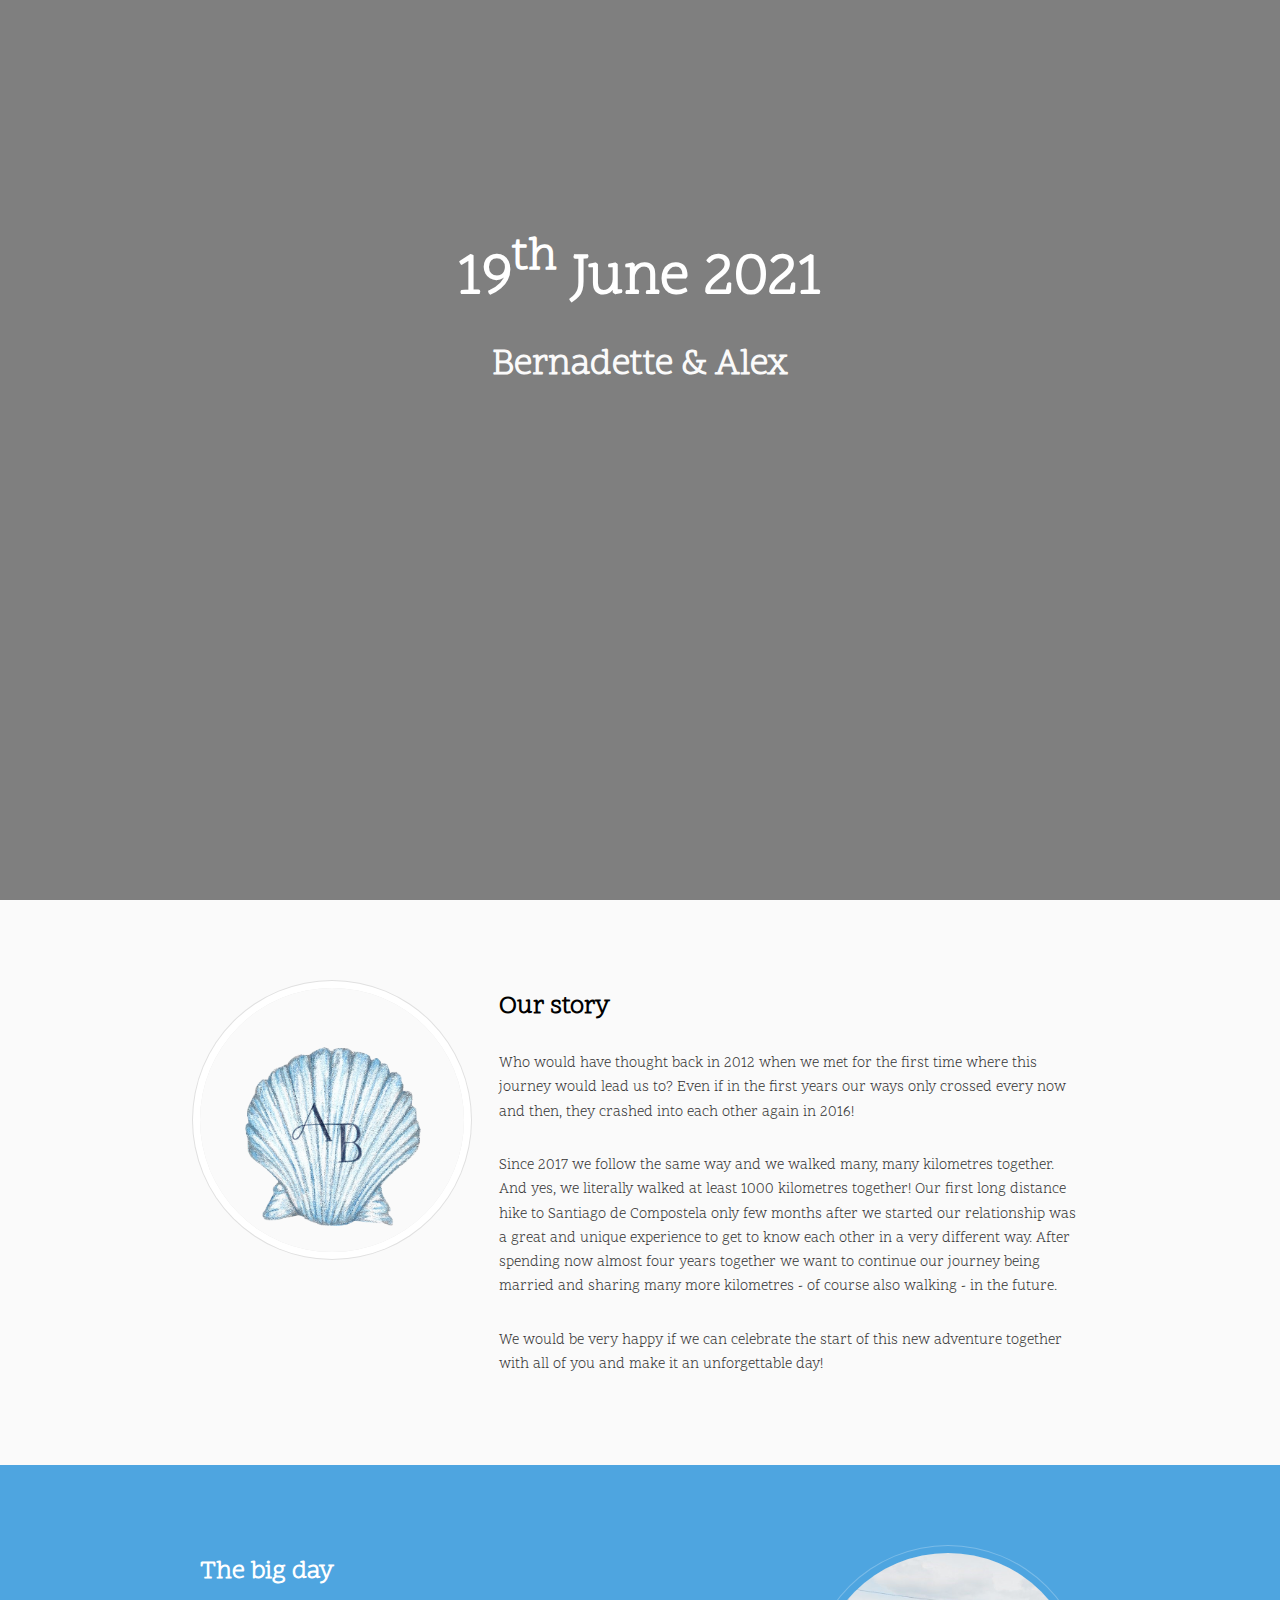
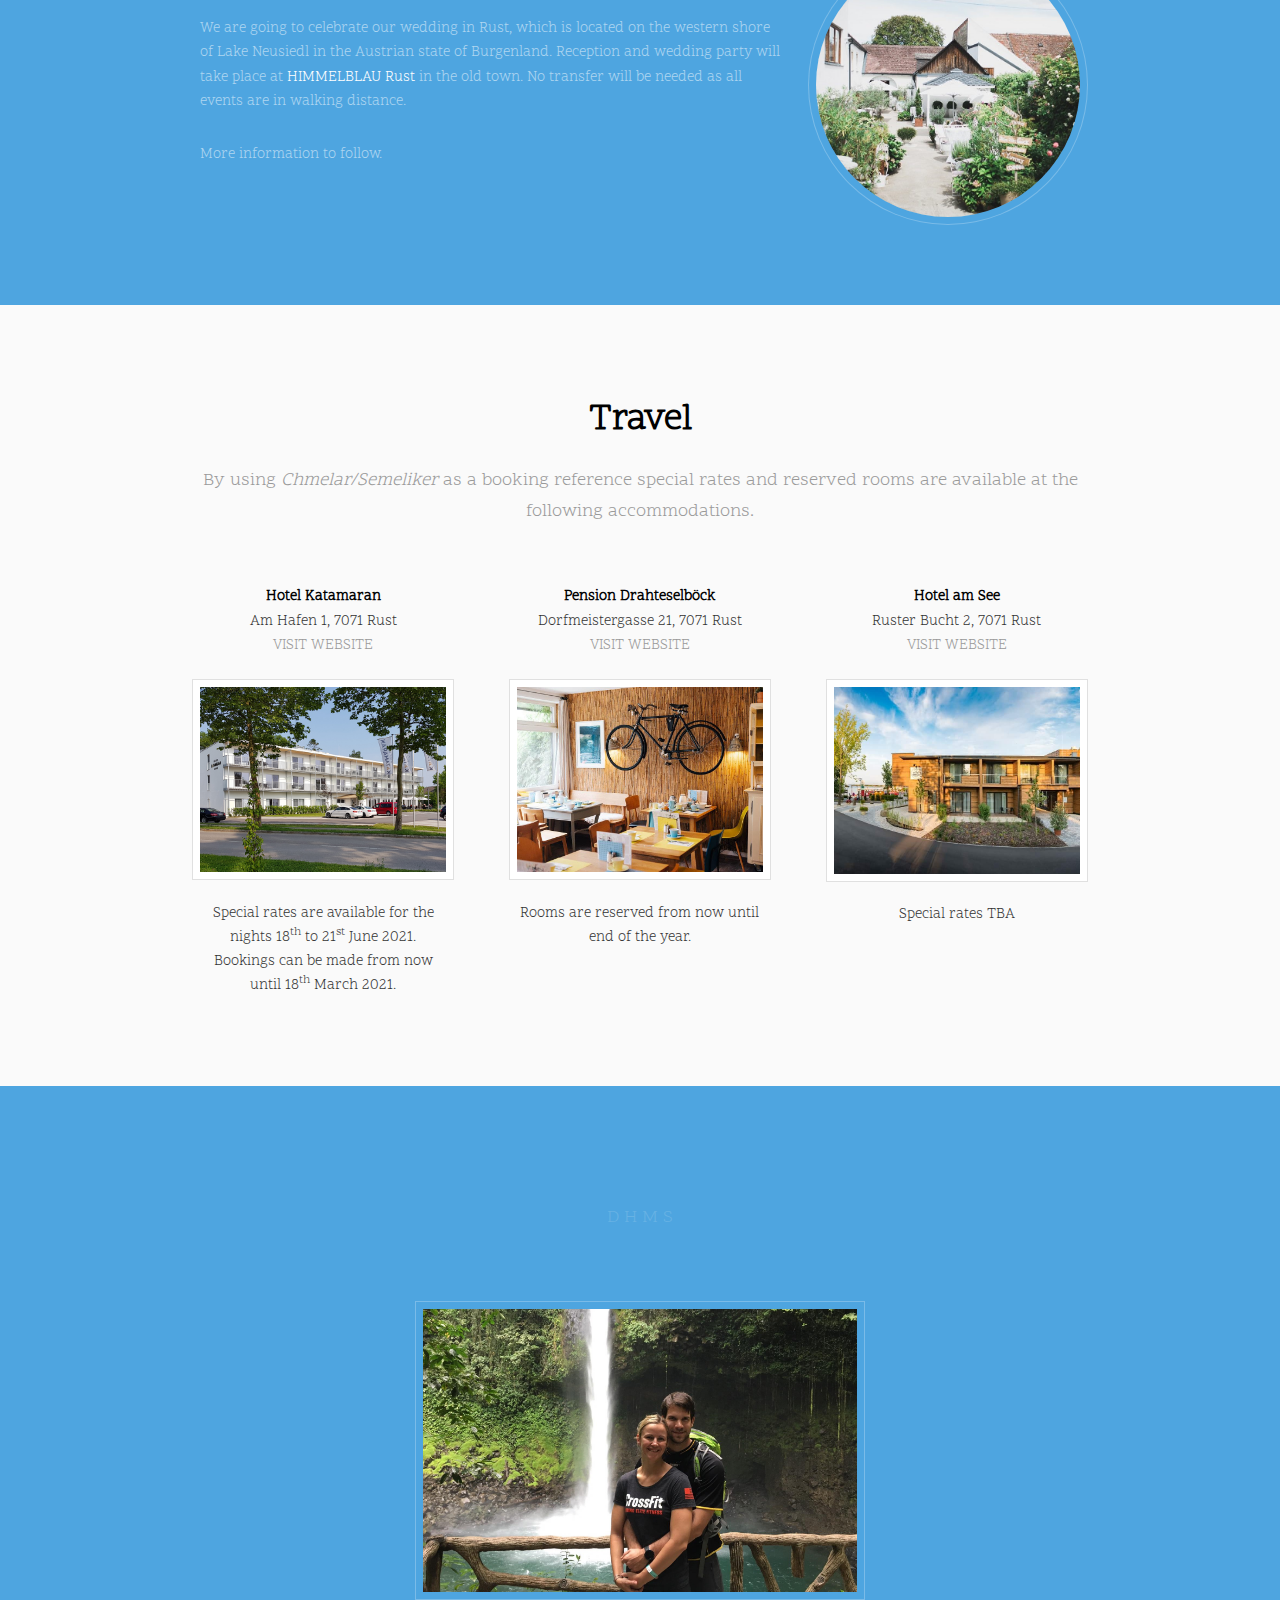
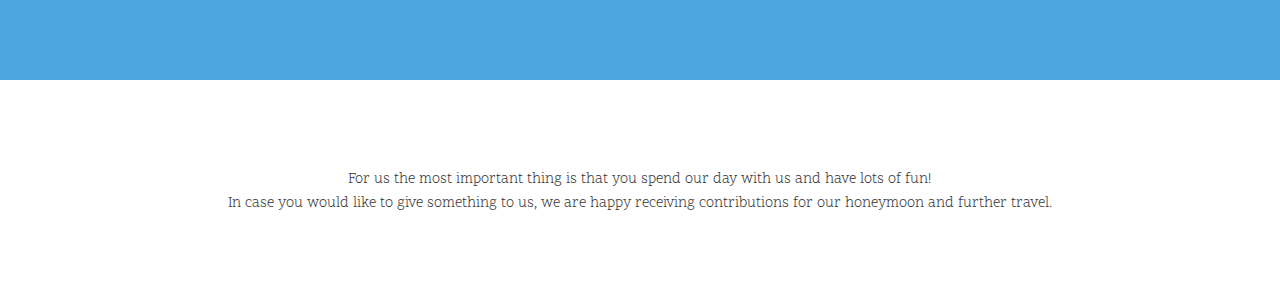
==== index.html @ 72edb91d "first commit" ====
<!DOCTYPE HTML>
<!--
	Urban by TEMPLATED
	templated.co @templatedco
	Released for free under the Creative Commons Attribution 3.0 license (templated.co/license)
-->
<html>

<head>
	<title>Bernadette & Alex</title>
	<meta charset="utf-8" />
	<meta name="viewport" content="width=device-width, initial-scale=1" />
	<link rel="stylesheet" href="assets/css/main.css" />
</head>

<body>
	<!-- Banner -->
	<section id="banner">
		<div class="inner">
			<header>
				<h1>19<sup>th</sup> June 2021</h1>
				<h2>Bernadette & Alex</h2>
			</header>
		</div>
	</section>

	<!-- Main -->
	<div id="main">

		<!-- Section -->
		<section class="wrapper style1">
			<div class="inner">
				<!-- 2 Columns -->
				<div class="flex flex-2">
					<div class="col col1">
						<div class="image round fit">
							<img src="images/logo.png" alt="" />
						</div>
					</div>
					<div class="col col2">
						<h3>Our story</h3>
						<p>Who would have thought back in 2012 when we met for the first time where this journey would lead us to? Even if in the first years
							our ways only crossed every now and then, they crashed into each other again in 2016!</p>
						<p>Since 2017 we follow the same way and we walked many, many kilometres together. And yes, we literally walked at least 1000 kilometres together!
							Our first long distance hike to Santiago de Compostela only few months after we started our relationship was a great and unique experience to
							get to know each other in a very different way.
							After spending now almost four years together we want to continue our journey being married and sharing many more kilometres - of course also 
							walking - in the future.
						</p>

						<p>We would be very happy if we can celebrate the start of this new adventure together with all of you and make it an unforgettable day!</p>

					</div>
				</div>
			</div>
		</section>

		<!-- Section -->
		<section class="wrapper style2">
			<div class="inner">
				<div class="flex flex-2">
					<div class="col col2">
						<h3>The big day</h3>
						<p>We are going to celebrate our wedding in Rust, which is located on the western shore of Lake Neusiedl in the Austrian state of Burgenland.
							Reception and wedding party will take place at <a style="color: white;" href="https://www.himmelblau-rust.at/">HIMMELBLAU Rust</a> in the old town.
							No transfer will be needed as all events are in walking distance.
						</p>
						<p>More information to follow.</p>

					</div>
					<div class="col col1 first">
						<div class="image round fit">
							<img src="images/himmelblau.jpg" alt="" />
						</div>
					</div>
				</div>
			</div>
		</section>

		<!-- Section -->
		<section class="wrapper style1">
			<div class="inner">
				<header class="align-center">
					<h2>Travel</h2>
					<p>By using <i>Chmelar/Semeliker</i> as a booking reference special rates and reserved rooms are
						available at the following accommodations.</p>
				</header>
				<div class="flex flex-3">
					<div class="col align-center">
						<p><b>Hotel Katamaran</b></br>
							Am Hafen 1, 7071 Rust</br>
							<a href="https://www.hotel-katamaran.at/" class="link" style="color: #999999;">VISIT WEBSITE</a>
						</p>
						<div class="image fit">
							<a href="https://www.hotel-katamaran.at/" class="link"><img src="images/hotel-katamaran.jpg"
									alt="" /></a>
						</div>
						<p>Special rates are available for the nights 18<sup>th</sup> to 21<sup>st</sup> June 2021.
							Bookings can be made from now until 18<sup>th</sup> March 2021.</p>
					</div>
					<div class="col align-center">
						<p><b>Pension Drahteselböck</b></br>
							Dorfmeistergasse 21, 7071 Rust</br>
							<a href="https://www.drahteselboeck.com/" class="link" style="color: #999999;">VISIT WEBSITE</a>
						</p>
						<div class="image  fit">
							<a href="https://www.drahteselboeck.com/" class="link"><img src="images/drahteselboeck.jpg"
									alt="" /></a>
						</div>
						<p>Rooms are reserved from now until end of the year.</p>
					</div>
					<div class="col align-center">
						<p><b>Hotel am See</b></br>
							Ruster Bucht 2, 7071 Rust</br>
							<a href="https://hotelamsee-rust.at/" class="link" style="color: #999999;">VISIT WEBSITE</a>
						</p>
						<div class="image  fit">
							<a href="https://hotelamsee-rust.at/" class="link"><img src="images/hotel-am-see-rust.jpg"
									alt="" /></a>
						</div>
						<p>Special rates TBA</p>

					</div>
				</div>
			</div>
		</section>

	<!-- <section class="wrapper style1">
		<div class="inner align-center">
			<p>For us the most important thing is that you spend our day with us and have lots of fun!</p>
			<p>In case you would like to give something to us, we are happy receiving contributions for our honeymoon
				and further travel.</p>
		</div>
	</section> -->

		<!-- Section -->
		<section class="wrapper style2">
			<div class="inner">
				<header class="align-center">
					<div class="countdown">
						<p class="timer">
							<span id="days" style="font-size: 2.5em; color: #ffffff;"></span>D
							<span id="hours" style="font-size: 2.5em; color: #ffffff;"></span>H
							<span id="minutes" style="font-size: 2.5em; color: #ffffff;"></span>M
							<span id="seconds" style="font-size: 2.5em; color: #ffffff;"></span>S
						</p>
					</div>
				</header>
				<div class="box alt">
					<div class="row 50% uniform">
						<div class="3u"></div>
						<div class="6u"><span class="image fit"><img src="images/CRC.jpg" alt="" /></span></div>
						<!-- <span class="image fit"><img src="images/banner.jpg" alt="" /></span> -->
					</div>
				</div>
			</div>
		</section>
	</div>

	<!-- <section class="wrapper style1"> -->
	<footer id="footer">
		<div class="inner align-center">
			<p>For us the most important thing is that you spend our day with us and have lots of fun!</br>
				In case you would like to give something to us, we are happy receiving contributions for our honeymoon
				and further travel.</p>
		</div>
	</footer>
	<!-- </section> -->

	<!-- Scripts -->
	<script src="assets/js/jquery.min.js"></script>
	<script src="assets/js/jquery.scrolly.min.js"></script>
	<script src="assets/js/jquery.scrollex.min.js"></script>
	<script src="assets/js/skel.min.js"></script>
	<script src="assets/js/util.js"></script>
	<script src="assets/js/main.js"></script>
	<script src="assets/js/countdown.js"></script>

</body>

</html>
---- assets/css/main.css ----
@charset "UTF-8";
@import url(font-awesome.min.css);
@import url("https://fonts.googleapis.com/css?family=Scope+One|Trocchi");

/*
	Urban by TEMPLATED
	templated.co @templatedco
	Released for free under the Creative Commons Attribution 3.0 license (templated.co/license)
*/

/* Reset */

	html, body, div, span, applet, object, iframe, h1, h2, h3, h4, h5, h6, p, blockquote, pre, a, abbr, acronym, address, big, cite, code, del, dfn, em, img, ins, kbd, q, s, samp, small, strike, strong, sub, sup, tt, var, b, u, i, center, dl, dt, dd, ol, ul, li, fieldset, form, label, legend, table, caption, tbody, tfoot, thead, tr, th, td, article, aside, canvas, details, embed, figure, figcaption, footer, header, hgroup, menu, nav, output, ruby, section, summary, time, mark, audio, video {
		margin: 0;
		padding: 0;
		border: 0;
		font-size: 100%;
		font: inherit;
		vertical-align: baseline;
	}

	article, aside, details, figcaption, figure, footer, header, hgroup, menu, nav, section {
		display: block;
	}

	body {
		line-height: 1;
	}

	ol, ul {
		list-style: none;
	}

	blockquote, q {
		quotes: none;
	}

	blockquote:before, blockquote:after, q:before, q:after {
		content: '';
		content: none;
	}

	table {
		border-collapse: collapse;
		border-spacing: 0;
	}

	body {
		-webkit-text-size-adjust: none;
	}

/* Box Model */

	*, *:before, *:after {
		-moz-box-sizing: border-box;
		-webkit-box-sizing: border-box;
		box-sizing: border-box;
	}

/* Containers */

	.container {
		margin-left: auto;
		margin-right: auto;
	}

	.container.\31 25\25 {
		width: 100%;
		max-width: 100em;
		min-width: 80em;
	}

	.container.\37 5\25 {
		width: 60em;
	}

	.container.\35 0\25 {
		width: 40em;
	}

	.container.\32 5\25 {
		width: 20em;
	}

	.container {
		width: 80em;
	}

	@media screen and (max-width: 1680px) {

		.container.\31 25\25 {
			width: 100%;
			max-width: 100em;
			min-width: 80em;
		}

		.container.\37 5\25 {
			width: 60em;
		}

		.container.\35 0\25 {
			width: 40em;
		}

		.container.\32 5\25 {
			width: 20em;
		}

		.container {
			width: 80em;
		}

	}

	@media screen and (max-width: 1280px) {

		.container.\31 25\25 {
			width: 100%;
			max-width: 81.25em;
			min-width: 65em;
		}

		.container.\37 5\25 {
			width: 48.75em;
		}

		.container.\35 0\25 {
			width: 32.5em;
		}

		.container.\32 5\25 {
			width: 16.25em;
		}

		.container {
			width: 65em;
		}

	}

	@media screen and (max-width: 980px) {

		.container.\31 25\25 {
			width: 100%;
			max-width: 112.5%;
			min-width: 90%;
		}

		.container.\37 5\25 {
			width: 67.5%;
		}

		.container.\35 0\25 {
			width: 45%;
		}

		.container.\32 5\25 {
			width: 22.5%;
		}

		.container {
			width: 90%;
		}

	}

	@media screen and (max-width: 736px) {

		.container.\31 25\25 {
			width: 100%;
			max-width: 112.5%;
			min-width: 90%;
		}

		.container.\37 5\25 {
			width: 67.5%;
		}

		.container.\35 0\25 {
			width: 45%;
		}

		.container.\32 5\25 {
			width: 22.5%;
		}

		.container {
			width: 90% !important;
		}

	}

	@media screen and (max-width: 480px) {

		.container.\31 25\25 {
			width: 100%;
			max-width: 112.5%;
			min-width: 90%;
		}

		.container.\37 5\25 {
			width: 67.5%;
		}

		.container.\35 0\25 {
			width: 45%;
		}

		.container.\32 5\25 {
			width: 22.5%;
		}

		.container {
			width: 90% !important;
		}

	}

/* Grid */

	.row {
		border-bottom: solid 1px transparent;
		-moz-box-sizing: border-box;
		-webkit-box-sizing: border-box;
		box-sizing: border-box;
	}

	.row > * {
		float: left;
		-moz-box-sizing: border-box;
		-webkit-box-sizing: border-box;
		box-sizing: border-box;
	}

	.row:after, .row:before {
		content: '';
		display: block;
		clear: both;
		height: 0;
	}

	.row.uniform > * > :first-child {
		margin-top: 0;
	}

	.row.uniform > * > :last-child {
		margin-bottom: 0;
	}

	.row.\30 \25 > * {
		padding: 0 0 0 0em;
	}

	.row.\30 \25 {
		margin: 0 0 -1px 0em;
	}

	.row.uniform.\30 \25 > * {
		padding: 0em 0 0 0em;
	}

	.row.uniform.\30 \25 {
		margin: 0em 0 -1px 0em;
	}

	.row > * {
		padding: 0 0 0 2em;
	}

	.row {
		margin: 0 0 -1px -2em;
	}

	.row.uniform > * {
		padding: 2em 0 0 2em;
	}

	.row.uniform {
		margin: -2em 0 -1px -2em;
	}

	.row.\32 00\25 > * {
		padding: 0 0 0 4em;
	}

	.row.\32 00\25 {
		margin: 0 0 -1px -4em;
	}

	.row.uniform.\32 00\25 > * {
		padding: 4em 0 0 4em;
	}

	.row.uniform.\32 00\25 {
		margin: -4em 0 -1px -4em;
	}

	.row.\31 50\25 > * {
		padding: 0 0 0 3em;
	}

	.row.\31 50\25 {
		margin: 0 0 -1px -3em;
	}

	.row.uniform.\31 50\25 > * {
		padding: 3em 0 0 3em;
	}

	.row.uniform.\31 50\25 {
		margin: -3em 0 -1px -3em;
	}

	.row.\35 0\25 > * {
		padding: 0 0 0 1em;
	}

	.row.\35 0\25 {
		margin: 0 0 -1px -1em;
	}

	.row.uniform.\35 0\25 > * {
		padding: 1em 0 0 1em;
	}

	.row.uniform.\35 0\25 {
		margin: -1em 0 -1px -1em;
	}

	.row.\32 5\25 > * {
		padding: 0 0 0 0.5em;
	}

	.row.\32 5\25 {
		margin: 0 0 -1px -0.5em;
	}

	.row.uniform.\32 5\25 > * {
		padding: 0.5em 0 0 0.5em;
	}

	.row.uniform.\32 5\25 {
		margin: -0.5em 0 -1px -0.5em;
	}

	.\31 2u, .\31 2u\24 {
		width: 100%;
		clear: none;
		margin-left: 0;
	}

	.\31 1u, .\31 1u\24 {
		width: 91.6666666667%;
		clear: none;
		margin-left: 0;
	}

	.\31 0u, .\31 0u\24 {
		width: 83.3333333333%;
		clear: none;
		margin-left: 0;
	}

	.\39 u, .\39 u\24 {
		width: 75%;
		clear: none;
		margin-left: 0;
	}

	.\38 u, .\38 u\24 {
		width: 66.6666666667%;
		clear: none;
		margin-left: 0;
	}

	.\37 u, .\37 u\24 {
		width: 58.3333333333%;
		clear: none;
		margin-left: 0;
	}

	.\36 u, .\36 u\24 {
		width: 50%;
		clear: none;
		margin-left: 0;
	}

	.\35 u, .\35 u\24 {
		width: 41.6666666667%;
		clear: none;
		margin-left: 0;
	}

	.\34 u, .\34 u\24 {
		width: 33.3333333333%;
		clear: none;
		margin-left: 0;
	}

	.\33 u, .\33 u\24 {
		width: 25%;
		clear: none;
		margin-left: 0;
	}

	.\32 u, .\32 u\24 {
		width: 16.6666666667%;
		clear: none;
		margin-left: 0;
	}

	.\31 u, .\31 u\24 {
		width: 8.3333333333%;
		clear: none;
		margin-left: 0;
	}

	.\31 2u\24 + *,
	.\31 1u\24 + *,
	.\31 0u\24 + *,
	.\39 u\24 + *,
	.\38 u\24 + *,
	.\37 u\24 + *,
	.\36 u\24 + *,
	.\35 u\24 + *,
	.\34 u\24 + *,
	.\33 u\24 + *,
	.\32 u\24 + *,
	.\31 u\24 + * {
		clear: left;
	}

	.\-11u {
		margin-left: 91.66667%;
	}

	.\-10u {
		margin-left: 83.33333%;
	}

	.\-9u {
		margin-left: 75%;
	}

	.\-8u {
		margin-left: 66.66667%;
	}

	.\-7u {
		margin-left: 58.33333%;
	}

	.\-6u {
		margin-left: 50%;
	}

	.\-5u {
		margin-left: 41.66667%;
	}

	.\-4u {
		margin-left: 33.33333%;
	}

	.\-3u {
		margin-left: 25%;
	}

	.\-2u {
		margin-left: 16.66667%;
	}

	.\-1u {
		margin-left: 8.33333%;
	}

	@media screen and (max-width: 1680px) {

		.row > * {
			padding: 0 0 0 2em;
		}

		.row {
			margin: 0 0 -1px -2em;
		}

		.row.uniform > * {
			padding: 2em 0 0 2em;
		}

		.row.uniform {
			margin: -2em 0 -1px -2em;
		}

		.row.\32 00\25 > * {
			padding: 0 0 0 4em;
		}

		.row.\32 00\25 {
			margin: 0 0 -1px -4em;
		}

		.row.uniform.\32 00\25 > * {
			padding: 4em 0 0 4em;
		}

		.row.uniform.\32 00\25 {
			margin: -4em 0 -1px -4em;
		}

		.row.\31 50\25 > * {
			padding: 0 0 0 3em;
		}

		.row.\31 50\25 {
			margin: 0 0 -1px -3em;
		}

		.row.uniform.\31 50\25 > * {
			padding: 3em 0 0 3em;
		}

		.row.uniform.\31 50\25 {
			margin: -3em 0 -1px -3em;
		}

		.row.\35 0\25 > * {
			padding: 0 0 0 1em;
		}

		.row.\35 0\25 {
			margin: 0 0 -1px -1em;
		}

		.row.uniform.\35 0\25 > * {
			padding: 1em 0 0 1em;
		}

		.row.uniform.\35 0\25 {
			margin: -1em 0 -1px -1em;
		}

		.row.\32 5\25 > * {
			padding: 0 0 0 0.5em;
		}

		.row.\32 5\25 {
			margin: 0 0 -1px -0.5em;
		}

		.row.uniform.\32 5\25 > * {
			padding: 0.5em 0 0 0.5em;
		}

		.row.uniform.\32 5\25 {
			margin: -0.5em 0 -1px -0.5em;
		}

		.\31 2u\28xlarge\29, .\31 2u\24\28xlarge\29 {
			width: 100%;
			clear: none;
			margin-left: 0;
		}

		.\31 1u\28xlarge\29, .\31 1u\24\28xlarge\29 {
			width: 91.6666666667%;
			clear: none;
			margin-left: 0;
		}

		.\31 0u\28xlarge\29, .\31 0u\24\28xlarge\29 {
			width: 83.3333333333%;
			clear: none;
			margin-left: 0;
		}

		.\39 u\28xlarge\29, .\39 u\24\28xlarge\29 {
			width: 75%;
			clear: none;
			margin-left: 0;
		}

		.\38 u\28xlarge\29, .\38 u\24\28xlarge\29 {
			width: 66.6666666667%;
			clear: none;
			margin-left: 0;
		}

		.\37 u\28xlarge\29, .\37 u\24\28xlarge\29 {
			width: 58.3333333333%;
			clear: none;
			margin-left: 0;
		}

		.\36 u\28xlarge\29, .\36 u\24\28xlarge\29 {
			width: 50%;
			clear: none;
			margin-left: 0;
		}

		.\35 u\28xlarge\29, .\35 u\24\28xlarge\29 {
			width: 41.6666666667%;
			clear: none;
			margin-left: 0;
		}

		.\34 u\28xlarge\29, .\34 u\24\28xlarge\29 {
			width: 33.3333333333%;
			clear: none;
			margin-left: 0;
		}

		.\33 u\28xlarge\29, .\33 u\24\28xlarge\29 {
			width: 25%;
			clear: none;
			margin-left: 0;
		}

		.\32 u\28xlarge\29, .\32 u\24\28xlarge\29 {
			width: 16.6666666667%;
			clear: none;
			margin-left: 0;
		}

		.\31 u\28xlarge\29, .\31 u\24\28xlarge\29 {
			width: 8.3333333333%;
			clear: none;
			margin-left: 0;
		}

		.\31 2u\24\28xlarge\29 + *,
		.\31 1u\24\28xlarge\29 + *,
		.\31 0u\24\28xlarge\29 + *,
		.\39 u\24\28xlarge\29 + *,
		.\38 u\24\28xlarge\29 + *,
		.\37 u\24\28xlarge\29 + *,
		.\36 u\24\28xlarge\29 + *,
		.\35 u\24\28xlarge\29 + *,
		.\34 u\24\28xlarge\29 + *,
		.\33 u\24\28xlarge\29 + *,
		.\32 u\24\28xlarge\29 + *,
		.\31 u\24\28xlarge\29 + * {
			clear: left;
		}

		.\-11u\28xlarge\29 {
			margin-left: 91.66667%;
		}

		.\-10u\28xlarge\29 {
			margin-left: 83.33333%;
		}

		.\-9u\28xlarge\29 {
			margin-left: 75%;
		}

		.\-8u\28xlarge\29 {
			margin-left: 66.66667%;
		}

		.\-7u\28xlarge\29 {
			margin-left: 58.33333%;
		}

		.\-6u\28xlarge\29 {
			margin-left: 50%;
		}

		.\-5u\28xlarge\29 {
			margin-left: 41.66667%;
		}

		.\-4u\28xlarge\29 {
			margin-left: 33.33333%;
		}

		.\-3u\28xlarge\29 {
			margin-left: 25%;
		}

		.\-2u\28xlarge\29 {
			margin-left: 16.66667%;
		}

		.\-1u\28xlarge\29 {
			margin-left: 8.33333%;
		}

	}

	@media screen and (max-width: 1280px) {

		.row > * {
			padding: 0 0 0 1.5em;
		}

		.row {
			margin: 0 0 -1px -1.5em;
		}

		.row.uniform > * {
			padding: 1.5em 0 0 1.5em;
		}

		.row.uniform {
			margin: -1.5em 0 -1px -1.5em;
		}

		.row.\32 00\25 > * {
			padding: 0 0 0 3em;
		}

		.row.\32 00\25 {
			margin: 0 0 -1px -3em;
		}

		.row.uniform.\32 00\25 > * {
			padding: 3em 0 0 3em;
		}

		.row.uniform.\32 00\25 {
			margin: -3em 0 -1px -3em;
		}

		.row.\31 50\25 > * {
			padding: 0 0 0 2.25em;
		}

		.row.\31 50\25 {
			margin: 0 0 -1px -2.25em;
		}

		.row.uniform.\31 50\25 > * {
			padding: 2.25em 0 0 2.25em;
		}

		.row.uniform.\31 50\25 {
			margin: -2.25em 0 -1px -2.25em;
		}

		.row.\35 0\25 > * {
			padding: 0 0 0 0.75em;
		}

		.row.\35 0\25 {
			margin: 0 0 -1px -0.75em;
		}

		.row.uniform.\35 0\25 > * {
			padding: 0.75em 0 0 0.75em;
		}

		.row.uniform.\35 0\25 {
			margin: -0.75em 0 -1px -0.75em;
		}

		.row.\32 5\25 > * {
			padding: 0 0 0 0.375em;
		}

		.row.\32 5\25 {
			margin: 0 0 -1px -0.375em;
		}

		.row.uniform.\32 5\25 > * {
			padding: 0.375em 0 0 0.375em;
		}

		.row.uniform.\32 5\25 {
			margin: -0.375em 0 -1px -0.375em;
		}

		.\31 2u\28large\29, .\31 2u\24\28large\29 {
			width: 100%;
			clear: none;
			margin-left: 0;
		}

		.\31 1u\28large\29, .\31 1u\24\28large\29 {
			width: 91.6666666667%;
			clear: none;
			margin-left: 0;
		}

		.\31 0u\28large\29, .\31 0u\24\28large\29 {
			width: 83.3333333333%;
			clear: none;
			margin-left: 0;
		}

		.\39 u\28large\29, .\39 u\24\28large\29 {
			width: 75%;
			clear: none;
			margin-left: 0;
		}

		.\38 u\28large\29, .\38 u\24\28large\29 {
			width: 66.6666666667%;
			clear: none;
			margin-left: 0;
		}

		.\37 u\28large\29, .\37 u\24\28large\29 {
			width: 58.3333333333%;
			clear: none;
			margin-left: 0;
		}

		.\36 u\28large\29, .\36 u\24\28large\29 {
			width: 50%;
			clear: none;
			margin-left: 0;
		}

		.\35 u\28large\29, .\35 u\24\28large\29 {
			width: 41.6666666667%;
			clear: none;
			margin-left: 0;
		}

		.\34 u\28large\29, .\34 u\24\28large\29 {
			width: 33.3333333333%;
			clear: none;
			margin-left: 0;
		}

		.\33 u\28large\29, .\33 u\24\28large\29 {
			width: 25%;
			clear: none;
			margin-left: 0;
		}

		.\32 u\28large\29, .\32 u\24\28large\29 {
			width: 16.6666666667%;
			clear: none;
			margin-left: 0;
		}

		.\31 u\28large\29, .\31 u\24\28large\29 {
			width: 8.3333333333%;
			clear: none;
			margin-left: 0;
		}

		.\31 2u\24\28large\29 + *,
		.\31 1u\24\28large\29 + *,
		.\31 0u\24\28large\29 + *,
		.\39 u\24\28large\29 + *,
		.\38 u\24\28large\29 + *,
		.\37 u\24\28large\29 + *,
		.\36 u\24\28large\29 + *,
		.\35 u\24\28large\29 + *,
		.\34 u\24\28large\29 + *,
		.\33 u\24\28large\29 + *,
		.\32 u\24\28large\29 + *,
		.\31 u\24\28large\29 + * {
			clear: left;
		}

		.\-11u\28large\29 {
			margin-left: 91.66667%;
		}

		.\-10u\28large\29 {
			margin-left: 83.33333%;
		}

		.\-9u\28large\29 {
			margin-left: 75%;
		}

		.\-8u\28large\29 {
			margin-left: 66.66667%;
		}

		.\-7u\28large\29 {
			margin-left: 58.33333%;
		}

		.\-6u\28large\29 {
			margin-left: 50%;
		}

		.\-5u\28large\29 {
			margin-left: 41.66667%;
		}

		.\-4u\28large\29 {
			margin-left: 33.33333%;
		}

		.\-3u\28large\29 {
			margin-left: 25%;
		}

		.\-2u\28large\29 {
			margin-left: 16.66667%;
		}

		.\-1u\28large\29 {
			margin-left: 8.33333%;
		}

	}

	@media screen and (max-width: 980px) {

		.row > * {
			padding: 0 0 0 1.5em;
		}

		.row {
			margin: 0 0 -1px -1.5em;
		}

		.row.uniform > * {
			padding: 1.5em 0 0 1.5em;
		}

		.row.uniform {
			margin: -1.5em 0 -1px -1.5em;
		}

		.row.\32 00\25 > * {
			padding: 0 0 0 3em;
		}

		.row.\32 00\25 {
			margin: 0 0 -1px -3em;
		}

		.row.uniform.\32 00\25 > * {
			padding: 3em 0 0 3em;
		}

		.row.uniform.\32 00\25 {
			margin: -3em 0 -1px -3em;
		}

		.row.\31 50\25 > * {
			padding: 0 0 0 2.25em;
		}

		.row.\31 50\25 {
			margin: 0 0 -1px -2.25em;
		}

		.row.uniform.\31 50\25 > * {
			padding: 2.25em 0 0 2.25em;
		}

		.row.uniform.\31 50\25 {
			margin: -2.25em 0 -1px -2.25em;
		}

		.row.\35 0\25 > * {
			padding: 0 0 0 0.75em;
		}

		.row.\35 0\25 {
			margin: 0 0 -1px -0.75em;
		}

		.row.uniform.\35 0\25 > * {
			padding: 0.75em 0 0 0.75em;
		}

		.row.uniform.\35 0\25 {
			margin: -0.75em 0 -1px -0.75em;
		}

		.row.\32 5\25 > * {
			padding: 0 0 0 0.375em;
		}

		.row.\32 5\25 {
			margin: 0 0 -1px -0.375em;
		}

		.row.uniform.\32 5\25 > * {
			padding: 0.375em 0 0 0.375em;
		}

		.row.uniform.\32 5\25 {
			margin: -0.375em 0 -1px -0.375em;
		}

		.\31 2u\28medium\29, .\31 2u\24\28medium\29 {
			width: 100%;
			clear: none;
			margin-left: 0;
		}

		.\31 1u\28medium\29, .\31 1u\24\28medium\29 {
			width: 91.6666666667%;
			clear: none;
			margin-left: 0;
		}

		.\31 0u\28medium\29, .\31 0u\24\28medium\29 {
			width: 83.3333333333%;
			clear: none;
			margin-left: 0;
		}

		.\39 u\28medium\29, .\39 u\24\28medium\29 {
			width: 75%;
			clear: none;
			margin-left: 0;
		}

		.\38 u\28medium\29, .\38 u\24\28medium\29 {
			width: 66.6666666667%;
			clear: none;
			margin-left: 0;
		}

		.\37 u\28medium\29, .\37 u\24\28medium\29 {
			width: 58.3333333333%;
			clear: none;
			margin-left: 0;
		}

		.\36 u\28medium\29, .\36 u\24\28medium\29 {
			width: 50%;
			clear: none;
			margin-left: 0;
		}

		.\35 u\28medium\29, .\35 u\24\28medium\29 {
			width: 41.6666666667%;
			clear: none;
			margin-left: 0;
		}

		.\34 u\28medium\29, .\34 u\24\28medium\29 {
			width: 33.3333333333%;
			clear: none;
			margin-left: 0;
		}

		.\33 u\28medium\29, .\33 u\24\28medium\29 {
			width: 25%;
			clear: none;
			margin-left: 0;
		}

		.\32 u\28medium\29, .\32 u\24\28medium\29 {
			width: 16.6666666667%;
			clear: none;
			margin-left: 0;
		}

		.\31 u\28medium\29, .\31 u\24\28medium\29 {
			width: 8.3333333333%;
			clear: none;
			margin-left: 0;
		}

		.\31 2u\24\28medium\29 + *,
		.\31 1u\24\28medium\29 + *,
		.\31 0u\24\28medium\29 + *,
		.\39 u\24\28medium\29 + *,
		.\38 u\24\28medium\29 + *,
		.\37 u\24\28medium\29 + *,
		.\36 u\24\28medium\29 + *,
		.\35 u\24\28medium\29 + *,
		.\34 u\24\28medium\29 + *,
		.\33 u\24\28medium\29 + *,
		.\32 u\24\28medium\29 + *,
		.\31 u\24\28medium\29 + * {
			clear: left;
		}

		.\-11u\28medium\29 {
			margin-left: 91.66667%;
		}

		.\-10u\28medium\29 {
			margin-left: 83.33333%;
		}

		.\-9u\28medium\29 {
			margin-left: 75%;
		}

		.\-8u\28medium\29 {
			margin-left: 66.66667%;
		}

		.\-7u\28medium\29 {
			margin-left: 58.33333%;
		}

		.\-6u\28medium\29 {
			margin-left: 50%;
		}

		.\-5u\28medium\29 {
			margin-left: 41.66667%;
		}

		.\-4u\28medium\29 {
			margin-left: 33.33333%;
		}

		.\-3u\28medium\29 {
			margin-left: 25%;
		}

		.\-2u\28medium\29 {
			margin-left: 16.66667%;
		}

		.\-1u\28medium\29 {
			margin-left: 8.33333%;
		}

	}

	@media screen and (max-width: 736px) {

		.row > * {
			padding: 0 0 0 1.25em;
		}

		.row {
			margin: 0 0 -1px -1.25em;
		}

		.row.uniform > * {
			padding: 1.25em 0 0 1.25em;
		}

		.row.uniform {
			margin: -1.25em 0 -1px -1.25em;
		}

		.row.\32 00\25 > * {
			padding: 0 0 0 2.5em;
		}

		.row.\32 00\25 {
			margin: 0 0 -1px -2.5em;
		}

		.row.uniform.\32 00\25 > * {
			padding: 2.5em 0 0 2.5em;
		}

		.row.uniform.\32 00\25 {
			margin: -2.5em 0 -1px -2.5em;
		}

		.row.\31 50\25 > * {
			padding: 0 0 0 1.875em;
		}

		.row.\31 50\25 {
			margin: 0 0 -1px -1.875em;
		}

		.row.uniform.\31 50\25 > * {
			padding: 1.875em 0 0 1.875em;
		}

		.row.uniform.\31 50\25 {
			margin: -1.875em 0 -1px -1.875em;
		}

		.row.\35 0\25 > * {
			padding: 0 0 0 0.625em;
		}

		.row.\35 0\25 {
			margin: 0 0 -1px -0.625em;
		}

		.row.uniform.\35 0\25 > * {
			padding: 0.625em 0 0 0.625em;
		}

		.row.uniform.\35 0\25 {
			margin: -0.625em 0 -1px -0.625em;
		}

		.row.\32 5\25 > * {
			padding: 0 0 0 0.3125em;
		}

		.row.\32 5\25 {
			margin: 0 0 -1px -0.3125em;
		}

		.row.uniform.\32 5\25 > * {
			padding: 0.3125em 0 0 0.3125em;
		}

		.row.uniform.\32 5\25 {
			margin: -0.3125em 0 -1px -0.3125em;
		}

		.\31 2u\28small\29, .\31 2u\24\28small\29 {
			width: 100%;
			clear: none;
			margin-left: 0;
		}

		.\31 1u\28small\29, .\31 1u\24\28small\29 {
			width: 91.6666666667%;
			clear: none;
			margin-left: 0;
		}

		.\31 0u\28small\29, .\31 0u\24\28small\29 {
			width: 83.3333333333%;
			clear: none;
			margin-left: 0;
		}

		.\39 u\28small\29, .\39 u\24\28small\29 {
			width: 75%;
			clear: none;
			margin-left: 0;
		}

		.\38 u\28small\29, .\38 u\24\28small\29 {
			width: 66.6666666667%;
			clear: none;
			margin-left: 0;
		}

		.\37 u\28small\29, .\37 u\24\28small\29 {
			width: 58.3333333333%;
			clear: none;
			margin-left: 0;
		}

		.\36 u\28small\29, .\36 u\24\28small\29 {
			width: 50%;
			clear: none;
			margin-left: 0;
		}

		.\35 u\28small\29, .\35 u\24\28small\29 {
			width: 41.6666666667%;
			clear: none;
			margin-left: 0;
		}

		.\34 u\28small\29, .\34 u\24\28small\29 {
			width: 33.3333333333%;
			clear: none;
			margin-left: 0;
		}

		.\33 u\28small\29, .\33 u\24\28small\29 {
			width: 25%;
			clear: none;
			margin-left: 0;
		}

		.\32 u\28small\29, .\32 u\24\28small\29 {
			width: 16.6666666667%;
			clear: none;
			margin-left: 0;
		}

		.\31 u\28small\29, .\31 u\24\28small\29 {
			width: 8.3333333333%;
			clear: none;
			margin-left: 0;
		}

		.\31 2u\24\28small\29 + *,
		.\31 1u\24\28small\29 + *,
		.\31 0u\24\28small\29 + *,
		.\39 u\24\28small\29 + *,
		.\38 u\24\28small\29 + *,
		.\37 u\24\28small\29 + *,
		.\36 u\24\28small\29 + *,
		.\35 u\24\28small\29 + *,
		.\34 u\24\28small\29 + *,
		.\33 u\24\28small\29 + *,
		.\32 u\24\28small\29 + *,
		.\31 u\24\28small\29 + * {
			clear: left;
		}

		.\-11u\28small\29 {
			margin-left: 91.66667%;
		}

		.\-10u\28small\29 {
			margin-left: 83.33333%;
		}

		.\-9u\28small\29 {
			margin-left: 75%;
		}

		.\-8u\28small\29 {
			margin-left: 66.66667%;
		}

		.\-7u\28small\29 {
			margin-left: 58.33333%;
		}

		.\-6u\28small\29 {
			margin-left: 50%;
		}

		.\-5u\28small\29 {
			margin-left: 41.66667%;
		}

		.\-4u\28small\29 {
			margin-left: 33.33333%;
		}

		.\-3u\28small\29 {
			margin-left: 25%;
		}

		.\-2u\28small\29 {
			margin-left: 16.66667%;
		}

		.\-1u\28small\29 {
			margin-left: 8.33333%;
		}

	}

	@media screen and (max-width: 480px) {

		.row > * {
			padding: 0 0 0 1.25em;
		}

		.row {
			margin: 0 0 -1px -1.25em;
		}

		.row.uniform > * {
			padding: 1.25em 0 0 1.25em;
		}

		.row.uniform {
			margin: -1.25em 0 -1px -1.25em;
		}

		.row.\32 00\25 > * {
			padding: 0 0 0 2.5em;
		}

		.row.\32 00\25 {
			margin: 0 0 -1px -2.5em;
		}

		.row.uniform.\32 00\25 > * {
			padding: 2.5em 0 0 2.5em;
		}

		.row.uniform.\32 00\25 {
			margin: -2.5em 0 -1px -2.5em;
		}

		.row.\31 50\25 > * {
			padding: 0 0 0 1.875em;
		}

		.row.\31 50\25 {
			margin: 0 0 -1px -1.875em;
		}

		.row.uniform.\31 50\25 > * {
			padding: 1.875em 0 0 1.875em;
		}

		.row.uniform.\31 50\25 {
			margin: -1.875em 0 -1px -1.875em;
		}

		.row.\35 0\25 > * {
			padding: 0 0 0 0.625em;
		}

		.row.\35 0\25 {
			margin: 0 0 -1px -0.625em;
		}

		.row.uniform.\35 0\25 > * {
			padding: 0.625em 0 0 0.625em;
		}

		.row.uniform.\35 0\25 {
			margin: -0.625em 0 -1px -0.625em;
		}

		.row.\32 5\25 > * {
			padding: 0 0 0 0.3125em;
		}

		.row.\32 5\25 {
			margin: 0 0 -1px -0.3125em;
		}

		.row.uniform.\32 5\25 > * {
			padding: 0.3125em 0 0 0.3125em;
		}

		.row.uniform.\32 5\25 {
			margin: -0.3125em 0 -1px -0.3125em;
		}

		.\31 2u\28xsmall\29, .\31 2u\24\28xsmall\29 {
			width: 100%;
			clear: none;
			margin-left: 0;
		}

		.\31 1u\28xsmall\29, .\31 1u\24\28xsmall\29 {
			width: 91.6666666667%;
			clear: none;
			margin-left: 0;
		}

		.\31 0u\28xsmall\29, .\31 0u\24\28xsmall\29 {
			width: 83.3333333333%;
			clear: none;
			margin-left: 0;
		}

		.\39 u\28xsmall\29, .\39 u\24\28xsmall\29 {
			width: 75%;
			clear: none;
			margin-left: 0;
		}

		.\38 u\28xsmall\29, .\38 u\24\28xsmall\29 {
			width: 66.6666666667%;
			clear: none;
			margin-left: 0;
		}

		.\37 u\28xsmall\29, .\37 u\24\28xsmall\29 {
			width: 58.3333333333%;
			clear: none;
			margin-left: 0;
		}

		.\36 u\28xsmall\29, .\36 u\24\28xsmall\29 {
			width: 50%;
			clear: none;
			margin-left: 0;
		}

		.\35 u\28xsmall\29, .\35 u\24\28xsmall\29 {
			width: 41.6666666667%;
			clear: none;
			margin-left: 0;
		}

		.\34 u\28xsmall\29, .\34 u\24\28xsmall\29 {
			width: 33.3333333333%;
			clear: none;
			margin-left: 0;
		}

		.\33 u\28xsmall\29, .\33 u\24\28xsmall\29 {
			width: 25%;
			clear: none;
			margin-left: 0;
		}

		.\32 u\28xsmall\29, .\32 u\24\28xsmall\29 {
			width: 16.6666666667%;
			clear: none;
			margin-left: 0;
		}

		.\31 u\28xsmall\29, .\31 u\24\28xsmall\29 {
			width: 8.3333333333%;
			clear: none;
			margin-left: 0;
		}

		.\31 2u\24\28xsmall\29 + *,
		.\31 1u\24\28xsmall\29 + *,
		.\31 0u\24\28xsmall\29 + *,
		.\39 u\24\28xsmall\29 + *,
		.\38 u\24\28xsmall\29 + *,
		.\37 u\24\28xsmall\29 + *,
		.\36 u\24\28xsmall\29 + *,
		.\35 u\24\28xsmall\29 + *,
		.\34 u\24\28xsmall\29 + *,
		.\33 u\24\28xsmall\29 + *,
		.\32 u\24\28xsmall\29 + *,
		.\31 u\24\28xsmall\29 + * {
			clear: left;
		}

		.\-11u\28xsmall\29 {
			margin-left: 91.66667%;
		}

		.\-10u\28xsmall\29 {
			margin-left: 83.33333%;
		}

		.\-9u\28xsmall\29 {
			margin-left: 75%;
		}

		.\-8u\28xsmall\29 {
			margin-left: 66.66667%;
		}

		.\-7u\28xsmall\29 {
			margin-left: 58.33333%;
		}

		.\-6u\28xsmall\29 {
			margin-left: 50%;
		}

		.\-5u\28xsmall\29 {
			margin-left: 41.66667%;
		}

		.\-4u\28xsmall\29 {
			margin-left: 33.33333%;
		}

		.\-3u\28xsmall\29 {
			margin-left: 25%;
		}

		.\-2u\28xsmall\29 {
			margin-left: 16.66667%;
		}

		.\-1u\28xsmall\29 {
			margin-left: 8.33333%;
		}

	}

/* Basic */

	@-ms-viewport {
		width: device-width;
	}

	body {
		-ms-overflow-style: scrollbar;
	}

	@media screen and (max-width: 480px) {

		html, body {
			min-width: 320px;
		}

	}

	body {
		background: #fff;
	}

		body.is-loading *, body.is-loading *:before, body.is-loading *:after {
			-moz-animation: none !important;
			-webkit-animation: none !important;
			-ms-animation: none !important;
			animation: none !important;
			-moz-transition: none !important;
			-webkit-transition: none !important;
			-ms-transition: none !important;
			transition: none !important;
		}

/* Type */

	body {
		background-color: #fff;
		color: #333333;
	}

	body, input, select, textarea {
		font-family: "Scope One", serif;
		font-size: 13pt;
		font-weight: 300;
		line-height: 1.65;
	}

		@media screen and (max-width: 1680px) {

			body, input, select, textarea {
				font-size: 11pt;
			}

		}

		@media screen and (max-width: 1280px) {

			body, input, select, textarea {
				font-size: 11pt;
			}

		}

		@media screen and (max-width: 980px) {

			body, input, select, textarea {
				font-size: 12pt;
			}

		}

		@media screen and (max-width: 736px) {

			body, input, select, textarea {
				font-size: 12pt;
			}

		}

		@media screen and (max-width: 480px) {

			body, input, select, textarea {
				font-size: 12pt;
			}

		}

	a {
		-moz-transition: color 0.2s ease-in-out;
		-webkit-transition: color 0.2s ease-in-out;
		-ms-transition: color 0.2s ease-in-out;
		transition: color 0.2s ease-in-out;
		text-decoration: none;
	}

	strong, b {
		font-weight: 700;
	}

	em, i {
		font-style: italic;
	}

	p {
		margin: 0 0 2em 0;
	}

	h1, h2, h3, h4, h5, h6 {
		font-weight: 700;
		line-height: 1.5;
		margin: 0 0 1em 0;
	}

		h1 a, h2 a, h3 a, h4 a, h5 a, h6 a {
			color: inherit;
			text-decoration: none;
		}

	h1 {
		font-size: 3em;
		margin-bottom: .25em;
	}

		@media screen and (max-width: 736px) {

			h1 {
				font-size: 2.5em;
			}

		}

	h2 {
		font-size: 2.5em;
	}

		@media screen and (max-width: 736px) {

			h2 {
				font-size: 2em;
			}

		}

		@media screen and (max-width: 480px) {

			h2 {
				font-size: 1.5em;
			}

		}

	h3 {
		font-size: 1.75em;
	}

		@media screen and (max-width: 736px) {

			h3 {
				font-size: 1.5em;
			}

		}

		@media screen and (max-width: 480px) {

			h3 {
				font-size: 1.25em;
			}

		}

	h4 {
		font-size: 1.5em;
	}

	h5 {
		font-size: 0.9em;
	}

	h6 {
		font-size: 0.7em;
	}

	sub {
		font-size: 0.8em;
		position: relative;
		top: 0.5em;
	}

	sup {
		font-size: 0.8em;
		position: relative;
		top: -0.5em;
	}

	blockquote {
		border-left: solid 4px;
		font-style: italic;
		margin: 0 0 2em 0;
		padding: 0.5em 0 0.5em 2em;
	}

	code {
		border-radius: 4px;
		border: solid 1px;
		font-family: "Courier New", monospace;
		font-size: 0.9em;
		margin: 0 0.25em;
		padding: 0.25em 0.65em;
	}

	pre {
		-webkit-overflow-scrolling: touch;
		font-family: "Courier New", monospace;
		font-size: 0.9em;
		margin: 0 0 2em 0;
	}

		pre code {
			display: block;
			line-height: 1.75;
			padding: 1em 1.5em;
			overflow-x: auto;
		}

	header p {
		font-size: 1.25em;
	}

	header h2 {
		color: #fafafa;
	}

	hr {
		border: 0;
		border-bottom: solid 1px;
		margin: 2em 0;
	}

		hr.major {
			margin: 3em 0;
		}

	.align-left {
		text-align: left;
	}

	.align-center {
		text-align: center;
	}

	.align-right {
		text-align: right;
	}

	input, select, textarea {
		color: #000;
	}

	a {
		color: #333333;
	}

		a:hover {
			color: rgba(153, 153, 153, 0.5);
		}

	strong, b {
		color: #000;
	}

	h1, h2, h3, h4, h5, h6 {
		color: #000;
	}

	blockquote {
		border-left-color: rgba(0, 0, 0, 0.1);
	}

	code {
		background: rgba(0, 0, 0, 0.075);
		border-color: rgba(0, 0, 0, 0.1);
	}

	hr {
		border-bottom-color: rgba(0, 0, 0, 0.1);
	}

/* Box */

	.box {
		border-radius: 4px;
		border: solid 1px;
		margin-bottom: 2em;
		padding: 1.5em;
	}

		.box > :last-child,
		.box > :last-child > :last-child,
		.box > :last-child > :last-child > :last-child {
			margin-bottom: 0;
		}

		.box.alt {
			border: 0;
			border-radius: 0;
			padding: 0;
		}

	.box {
		border-color: rgba(0, 0, 0, 0.1);
	}

/* Button */

	input[type="submit"],
	input[type="reset"],
	input[type="button"],
	button,
	.button {
		-moz-appearance: none;
		-webkit-appearance: none;
		-ms-appearance: none;
		appearance: none;
		-moz-transition: background-color 0.2s ease-in-out, color 0.2s ease-in-out;
		-webkit-transition: background-color 0.2s ease-in-out, color 0.2s ease-in-out;
		-ms-transition: background-color 0.2s ease-in-out, color 0.2s ease-in-out;
		transition: background-color 0.2s ease-in-out, color 0.2s ease-in-out;
		border-radius: 4px;
		border: 0;
		cursor: pointer;
		display: inline-block;
		font-weight: 700;
		height: 2.85em;
		line-height: 2.95em;
		padding: 0 1.5em;
		text-align: center;
		text-decoration: none;
		white-space: nowrap;
	}

		input[type="submit"].icon,
		input[type="reset"].icon,
		input[type="button"].icon,
		button.icon,
		.button.icon {
			padding-left: 1.35em;
		}

			input[type="submit"].icon:before,
			input[type="reset"].icon:before,
			input[type="button"].icon:before,
			button.icon:before,
			.button.icon:before {
				margin-right: 0.5em;
			}

		input[type="submit"].fit,
		input[type="reset"].fit,
		input[type="button"].fit,
		button.fit,
		.button.fit {
			display: block;
			margin: 0 0 1em 0;
			width: 100%;
		}

		input[type="submit"].small,
		input[type="reset"].small,
		input[type="button"].small,
		button.small,
		.button.small {
			font-size: 0.8em;
		}

		input[type="submit"].big,
		input[type="reset"].big,
		input[type="button"].big,
		button.big,
		.button.big {
			font-size: 1.35em;
		}

		input[type="submit"].disabled, input[type="submit"]:disabled,
		input[type="reset"].disabled,
		input[type="reset"]:disabled,
		input[type="button"].disabled,
		input[type="button"]:disabled,
		button.disabled,
		button:disabled,
		.button.disabled,
		.button:disabled {
			-moz-pointer-events: none;
			-webkit-pointer-events: none;
			-ms-pointer-events: none;
			pointer-events: none;
			opacity: 0.25;
		}

		@media screen and (max-width: 480px) {

			input[type="submit"],
			input[type="reset"],
			input[type="button"],
			button,
			.button {
				padding: 0;
				width: 100%;
			}

		}

	input[type="submit"],
	input[type="reset"],
	input[type="button"],
	button,
	.button {
		background-color: #4EA5E0;
		color: #fff !important;
	}

		input[type="submit"]:hover,
		input[type="reset"]:hover,
		input[type="button"]:hover,
		button:hover,
		.button:hover {
			background-color: #4aa3df;
		}

		input[type="submit"]:active,
		input[type="reset"]:active,
		input[type="button"]:active,
		button:active,
		.button:active {
			background-color: #258cd1;
		}

		input[type="submit"].alt,
		input[type="reset"].alt,
		input[type="button"].alt,
		button.alt,
		.button.alt {
			background-color: transparent;
			box-shadow: inset 0 0 0 2px rgba(0, 0, 0, 0.1);
			color: #000 !important;
		}

			input[type="submit"].alt:hover,
			input[type="reset"].alt:hover,
			input[type="button"].alt:hover,
			button.alt:hover,
			.button.alt:hover {
				background-color: rgba(0, 0, 0, 0.075);
			}

			input[type="submit"].alt:active,
			input[type="reset"].alt:active,
			input[type="button"].alt:active,
			button.alt:active,
			.button.alt:active {
				background-color: rgba(0, 0, 0, 0.15);
			}

			input[type="submit"].alt.icon:before,
			input[type="reset"].alt.icon:before,
			input[type="button"].alt.icon:before,
			button.alt.icon:before,
			.button.alt.icon:before {
				color: #999999;
			}

		input[type="submit"].special,
		input[type="reset"].special,
		input[type="button"].special,
		button.special,
		.button.special {
			background-color: #fafafa;
			color: #000 !important;
		}

			input[type="submit"].special:hover,
			input[type="reset"].special:hover,
			input[type="button"].special:hover,
			button.special:hover,
			.button.special:hover {
				background-color: white;
			}

			input[type="submit"].special:active,
			input[type="reset"].special:active,
			input[type="button"].special:active,
			button.special:active,
			.button.special:active {
				background-color: #ededed;
			}

/* Flex */

	.flex {
		display: -ms-flexbox;
		-ms-flex-pack: justify;
		display: -moz-flex;
		display: -webkit-flex;
		display: -ms-flex;
		display: flex;
		-moz-flex-wrap: wrap;
		-webkit-flex-wrap: wrap;
		-ms-flex-wrap: wrap;
		flex-wrap: wrap;
		-moz-justify-content: space-between;
		-webkit-justify-content: space-between;
		-ms-justify-content: space-between;
		justify-content: space-between;
	}

		.flex.flex-2, .flex.flex-3 {
			-moz-align-items: stretch;
			-webkit-align-items: stretch;
			-ms-align-items: stretch;
			align-items: stretch;
		}

			.flex.flex-2.center, .flex.flex-3.center {
				-moz-align-items: center;
				-webkit-align-items: center;
				-ms-align-items: center;
				align-items: center;
			}

		.flex.flex-2 .col {
			width: 48%;
		}

			.flex.flex-2 .col.col1 {
				width: 30%;
			}

			.flex.flex-2 .col.col2 {
				width: 66%;
			}

			@media screen and (max-width: 736px) {

				.flex.flex-2 .col.col1, .flex.flex-2 .col.col2 {
					width: 100%;
					margin-bottom: 2em;
				}

					.flex.flex-2 .col.col1 .image, .flex.flex-2 .col.col2 .image {
						max-width: 60%;
						margin: 0 auto 2em auto;
					}

			}

		.flex.flex-3 .col {
			width: 28%;
		}

			@media screen and (max-width: 736px) {

				.flex.flex-3 .col {
					width: 100%;
					margin-bottom: 2em;
				}

					.flex.flex-3 .col .image {
						max-width: 60%;
						margin: 0 auto 2em auto;
					}

			}

		.flex.flex-4 .col {
			width: 22%;
		}

		.flex.flex-tabs {
			-moz-flex-wrap: nowrap;
			-webkit-flex-wrap: nowrap;
			-ms-flex-wrap: nowrap;
			flex-wrap: nowrap;
		}

			.flex.flex-tabs ul {
				width: 20%;
			}

			.flex.flex-tabs .tabs {
				width: 77%;
			}

		@media screen and (max-width: 980px) {

			.flex.flex-4 .col {
				width: 48%;
			}

			.flex.flex-tabs ul {
				width: 30%;
			}

			.flex.flex-tabs .tabs {
				width: 67%;
			}

			.flex.flex-tabs .flex-3 .col {
				width: 48%;
			}

		}

		@media screen and (max-width: 736px) {

			.flex.flex-2 .col, .flex.flex-3 .col, .flex.flex-4 .col {
				width: 100%;
				-moz-order: 2;
				-webkit-order: 2;
				-ms-order: 2;
				order: 2;
			}

				.flex.flex-2 .col.first, .flex.flex-3 .col.first, .flex.flex-4 .col.first {
					-moz-order: 1;
					-webkit-order: 1;
					-ms-order: 1;
					order: 1;
				}

			.flex.flex-tabs {
				-moz-flex-wrap: wrap;
				-webkit-flex-wrap: wrap;
				-ms-flex-wrap: wrap;
				flex-wrap: wrap;
			}

				.flex.flex-tabs ul {
					width: 100%;
				}

				.flex.flex-tabs .tabs {
					width: 100%;
				}

				.flex.flex-tabs .flex-3 .col {
					width: 100%;
				}

		}

/* Form */

	form {
		margin: 0 0 2em 0;
	}

	label {
		display: block;
		font-size: 0.9em;
		font-weight: 700;
		margin: 0 0 1em 0;
	}

	input[type="text"],
	input[type="password"],
	input[type="email"],
	select,
	textarea {
		-moz-appearance: none;
		-webkit-appearance: none;
		-ms-appearance: none;
		appearance: none;
		border-radius: 4px;
		border: none;
		border: solid 1px;
		color: inherit;
		display: block;
		outline: 0;
		padding: 0 1em;
		text-decoration: none;
		width: 100%;
	}

		input[type="text"]:invalid,
		input[type="password"]:invalid,
		input[type="email"]:invalid,
		select:invalid,
		textarea:invalid {
			box-shadow: none;
		}

	.select-wrapper {
		text-decoration: none;
		display: block;
		position: relative;
	}

		.select-wrapper:before {
			-moz-osx-font-smoothing: grayscale;
			-webkit-font-smoothing: antialiased;
			font-family: FontAwesome;
			font-style: normal;
			font-weight: normal;
			text-transform: none !important;
		}

		.select-wrapper:before {
			content: '\f078';
			display: block;
			height: 2.75em;
			line-height: 2.75em;
			pointer-events: none;
			position: absolute;
			right: 0;
			text-align: center;
			top: 0;
			width: 2.75em;
		}

		.select-wrapper select::-ms-expand {
			display: none;
		}

	input[type="text"],
	input[type="password"],
	input[type="email"],
	select {
		height: 2.75em;
	}

	textarea {
		padding: 0.75em 1em;
	}

	input[type="checkbox"],
	input[type="radio"] {
		-moz-appearance: none;
		-webkit-appearance: none;
		-ms-appearance: none;
		appearance: none;
		display: block;
		float: left;
		margin-right: -2em;
		opacity: 0;
		width: 1em;
		z-index: -1;
	}

		input[type="checkbox"] + label,
		input[type="radio"] + label {
			text-decoration: none;
			cursor: pointer;
			display: inline-block;
			font-size: 1em;
			font-weight: 300;
			padding-left: 2.4em;
			padding-right: 0.75em;
			position: relative;
		}

			input[type="checkbox"] + label:before,
			input[type="radio"] + label:before {
				-moz-osx-font-smoothing: grayscale;
				-webkit-font-smoothing: antialiased;
				font-family: FontAwesome;
				font-style: normal;
				font-weight: normal;
				text-transform: none !important;
			}

			input[type="checkbox"] + label:before,
			input[type="radio"] + label:before {
				border-radius: 4px;
				border: solid 1px;
				content: '';
				display: inline-block;
				height: 1.65em;
				left: 0;
				line-height: 1.58125em;
				position: absolute;
				text-align: center;
				top: 0;
				width: 1.65em;
			}

		input[type="checkbox"]:checked + label:before,
		input[type="radio"]:checked + label:before {
			content: '\f00c';
		}

	input[type="checkbox"] + label:before {
		border-radius: 4px;
	}

	input[type="radio"] + label:before {
		border-radius: 100%;
	}

	::-webkit-input-placeholder {
		opacity: 1.0;
	}

	:-moz-placeholder {
		opacity: 1.0;
	}

	::-moz-placeholder {
		opacity: 1.0;
	}

	:-ms-input-placeholder {
		opacity: 1.0;
	}

	.formerize-placeholder {
		opacity: 1.0;
	}

	label {
		color: #000;
	}

	input[type="text"],
	input[type="password"],
	input[type="email"],
	select,
	textarea {
		background: rgba(0, 0, 0, 0.075);
		border-color: rgba(0, 0, 0, 0.1);
	}

		input[type="text"]:focus,
		input[type="password"]:focus,
		input[type="email"]:focus,
		select:focus,
		textarea:focus {
			border-color: #fafafa;
			box-shadow: 0 0 0 1px #fafafa;
		}

	.select-wrapper:before {
		color: rgba(0, 0, 0, 0.1);
	}

	input[type="checkbox"] + label,
	input[type="radio"] + label {
		color: #333333;
	}

		input[type="checkbox"] + label:before,
		input[type="radio"] + label:before {
			background: rgba(0, 0, 0, 0.075);
			border-color: rgba(0, 0, 0, 0.1);
		}

	input[type="checkbox"]:checked + label:before,
	input[type="radio"]:checked + label:before {
		background-color: #fafafa;
		border-color: #fafafa;
		color: #000;
	}

	input[type="checkbox"]:focus + label:before,
	input[type="radio"]:focus + label:before {
		border-color: #fafafa;
		box-shadow: 0 0 0 1px #fafafa;
	}

	::-webkit-input-placeholder {
		color: #999999 !important;
	}

	:-moz-placeholder {
		color: #999999 !important;
	}

	::-moz-placeholder {
		color: #999999 !important;
	}

	:-ms-input-placeholder {
		color: #999999 !important;
	}

	.formerize-placeholder {
		color: #999999 !important;
	}

/* Icon */

	.icon {
		text-decoration: none;
		border-bottom: none;
		position: relative;
	}

		.icon:before {
			-moz-osx-font-smoothing: grayscale;
			-webkit-font-smoothing: antialiased;
			font-family: FontAwesome;
			font-style: normal;
			font-weight: normal;
			text-transform: none !important;
		}

		.icon > .label {
			display: none;
		}

/* Image */

	.image {
		border: 0;
		display: inline-block;
		position: relative;
		box-shadow: 0px 0px 0px 7px #fff, 0px 0px 0px 8px rgba(0, 0, 0, 0.1);
	}

		.image img {
			display: block;
		}

		.image.left, .image.right {
			max-width: 40%;
		}

			.image.left img, .image.right img {
				width: 100%;
			}

		.image.left {
			float: left;
			margin: 0 1.5em 1em 0;
			top: 0.25em;
		}

		.image.right {
			float: right;
			margin: 0 0 1em 1.5em;
			top: 0.25em;
		}

		.image.fit {
			display: block;
			margin: 0 0 2em 0;
			width: 100%;
		}

			.image.fit img {
				width: 100%;
			}

		.image.round {
			border-radius: 100%;
		}

			.image.round img {
				border-radius: 100%;
			}

		.image.main {
			display: block;
			margin: 0 0 3em 0;
			width: 100%;
		}

			.image.main img {
				width: 100%;
			}

	.video-wrapper {
		position: relative;
		padding-bottom: 56.25%;
	/* 16:9 */

		padding-top: 25px;
		height: 0;
	}

		.video-wrapper iframe, .video-wrapper object, .video-wrapper embed {
			position: absolute;
			top: 0;
			left: 0;
			width: 100%;
			height: 100%;
		}

/* List */

	ol {
		list-style: decimal;
		margin: 0 0 2em 0;
		padding-left: 1.25em;
	}

		ol li {
			padding-left: 0.25em;
		}

	ul {
		list-style: disc;
		margin: 0 0 2em 0;
		padding-left: 1em;
	}

		ul li {
			padding-left: 0.5em;
		}

		ul.alt {
			list-style: none;
			padding-left: 0;
		}

			ul.alt li {
				border-top: solid 1px;
				padding: 0.5em 0;
			}

				ul.alt li:first-child {
					border-top: 0;
					padding-top: 0;
				}

		ul.icons {
			cursor: default;
			list-style: none;
			padding-left: 0;
		}

			ul.icons li {
				display: inline-block;
				padding: 0 2em 0 0;
			}

				ul.icons li:last-child {
					padding-right: 0;
				}

				ul.icons li .icon:before {
					font-size: 2em;
				}

		ul.actions {
			cursor: default;
			list-style: none;
			padding-left: 0;
		}

			ul.actions li {
				display: inline-block;
				padding: 0 1em 0 0;
				vertical-align: middle;
			}

				ul.actions li:last-child {
					padding-right: 0;
				}

			ul.actions.small li {
				padding: 0 0.5em 0 0;
			}

			ul.actions.vertical li {
				display: block;
				padding: 1em 0 0 0;
			}

				ul.actions.vertical li:first-child {
					padding-top: 0;
				}

				ul.actions.vertical li > * {
					margin-bottom: 0;
				}

			ul.actions.vertical.small li {
				padding: 0.5em 0 0 0;
			}

				ul.actions.vertical.small li:first-child {
					padding-top: 0;
				}

			ul.actions.fit {
				display: table;
				margin-left: -1em;
				padding: 0;
				table-layout: fixed;
				width: calc(100% + 1em);
			}

				ul.actions.fit li {
					display: table-cell;
					padding: 0 0 0 1em;
				}

					ul.actions.fit li > * {
						margin-bottom: 0;
					}

				ul.actions.fit.small {
					margin-left: -0.5em;
					width: calc(100% + 0.5em);
				}

					ul.actions.fit.small li {
						padding: 0 0 0 0.5em;
					}

			@media screen and (max-width: 480px) {

				ul.actions {
					margin: 0 0 2em 0;
				}

					ul.actions li {
						padding: 1em 0 0 0;
						display: block;
						text-align: center;
						width: 100%;
					}

						ul.actions li:first-child {
							padding-top: 0;
						}

						ul.actions li > * {
							width: 100%;
							margin: 0 !important;
						}

							ul.actions li > *.icon:before {
								margin-left: -2em;
							}

					ul.actions.small li {
						padding: 0.5em 0 0 0;
					}

						ul.actions.small li:first-child {
							padding-top: 0;
						}

			}

	dl {
		margin: 0 0 2em 0;
	}

		dl dt {
			display: block;
			font-weight: 700;
			margin: 0 0 1em 0;
		}

		dl dd {
			margin-left: 2em;
		}

	ul.alt li {
		border-top-color: rgba(0, 0, 0, 0.1);
	}

/* Section/Article */

	section.special, article.special {
		text-align: center;
	}

	header p {
		position: relative;
		margin: 0 0 1.5em 0;
	}

	header h2 + p {
		font-size: 1.25em;
		margin-top: -1em;
	}

	header h3 + p {
		font-size: 1.1em;
		margin-top: -0.8em;
	}

	header h4 + p,
	header h5 + p,
	header h6 + p {
		font-size: 0.9em;
		margin-top: -0.6em;
	}

	header p {
		color: #999999;
	}

/* Tab */

	ul.tab-list {
		list-style: none;
		margin: 0 0 1em 0;
		padding: 0;
	}

		ul.tab-list li a {
			background: rgba(255, 255, 255, 0.075);
			border-radius: 4px;
			color: rgba(255, 255, 255, 0.5) !important;
			margin-bottom: .5em;
			padding: .5em 1em;
			display: inline-block;
			width: 100%;
		}

			ul.tab-list li a.active {
				background: #aa14cc;
				color: #fff !important;
			}

			ul.tab-list li a:hover {
				background: #693dcc;
				color: #fff !important;
			}

	.tab {
		display: none;
	}

		.tab.active {
			display: -ms-flexbox;
			display: -moz-flex;
			display: -webkit-flex;
			display: -ms-flex;
			display: flex;
		}

/* Table */

	.table-wrapper {
		-webkit-overflow-scrolling: touch;
		overflow-x: auto;
	}

	table {
		margin: 0 0 2em 0;
		width: 100%;
	}

		table tbody tr {
			border: solid 1px;
			border-left: 0;
			border-right: 0;
		}

		table td {
			padding: 0.75em 0.75em;
		}

		table th {
			font-size: 0.9em;
			font-weight: 700;
			padding: 0 0.75em 0.75em 0.75em;
			text-align: left;
		}

		table thead {
			border-bottom: solid 2px;
		}

		table tfoot {
			border-top: solid 2px;
		}

		table.alt {
			border-collapse: separate;
		}

			table.alt tbody tr td {
				border: solid 1px;
				border-left-width: 0;
				border-top-width: 0;
			}

				table.alt tbody tr td:first-child {
					border-left-width: 1px;
				}

			table.alt tbody tr:first-child td {
				border-top-width: 1px;
			}

			table.alt thead {
				border-bottom: 0;
			}

			table.alt tfoot {
				border-top: 0;
			}

	table tbody tr {
		border-color: rgba(0, 0, 0, 0.1);
	}

		table tbody tr:nth-child(2n + 1) {
			background-color: rgba(0, 0, 0, 0.075);
		}

	table th {
		color: #000;
	}

	table thead {
		border-bottom-color: rgba(0, 0, 0, 0.1);
	}

	table tfoot {
		border-top-color: rgba(0, 0, 0, 0.1);
	}

	table.alt tbody tr td {
		border-color: rgba(0, 0, 0, 0.1);
	}

/* Wrapper */

	.wrapper {
		padding: 6em 0 4em 0;
		position: relative;
	}

		.wrapper .inner {
			margin: 0 auto;
			width: 80em;
			position: relative;
			z-index: 99;
		}

		.wrapper header {
			margin-bottom: 4em;
		}

			@media screen and (max-width: 736px) {

				.wrapper header {
					margin-bottom: 2em;
				}

			}

		.wrapper.style1 {
			background-color: #fafafa;
			color: #333333;
		}

			.wrapper.style1 input, .wrapper.style1 select, .wrapper.style1 textarea {
				color: #000;
			}

			.wrapper.style1 a {
				color: #000;
			}

				.wrapper.style1 a:hover {
					color: rgba(0, 0, 0, 0.5);
				}

			.wrapper.style1 strong, .wrapper.style1 b {
				color: #000;
			}

			.wrapper.style1 h1, .wrapper.style1 h2, .wrapper.style1 h3, .wrapper.style1 h4, .wrapper.style1 h5, .wrapper.style1 h6 {
				color: #000;
			}

			.wrapper.style1 blockquote {
				border-left-color: rgba(0, 0, 0, 0.15);
			}

			.wrapper.style1 code {
				background: rgba(0, 0, 0, 0.075);
				border-color: rgba(0, 0, 0, 0.15);
			}

			.wrapper.style1 hr {
				border-bottom-color: rgba(0, 0, 0, 0.15);
			}

			.wrapper.style1 .box {
				border-color: rgba(0, 0, 0, 0.15);
			}

			.wrapper.style1 input[type="submit"],
			.wrapper.style1 input[type="reset"],
			.wrapper.style1 input[type="button"],
			.wrapper.style1 button,
			.wrapper.style1 .button {
				background-color: #4EA5E0;
				color: #fff !important;
			}

				.wrapper.style1 input[type="submit"]:hover,
				.wrapper.style1 input[type="reset"]:hover,
				.wrapper.style1 input[type="button"]:hover,
				.wrapper.style1 button:hover,
				.wrapper.style1 .button:hover {
					background-color: #4aa3df;
				}

				.wrapper.style1 input[type="submit"]:active,
				.wrapper.style1 input[type="reset"]:active,
				.wrapper.style1 input[type="button"]:active,
				.wrapper.style1 button:active,
				.wrapper.style1 .button:active {
					background-color: #258cd1;
				}

				.wrapper.style1 input[type="submit"].alt,
				.wrapper.style1 input[type="reset"].alt,
				.wrapper.style1 input[type="button"].alt,
				.wrapper.style1 button.alt,
				.wrapper.style1 .button.alt {
					background-color: transparent;
					box-shadow: inset 0 0 0 2px rgba(0, 0, 0, 0.15);
					color: #000 !important;
				}

					.wrapper.style1 input[type="submit"].alt:hover,
					.wrapper.style1 input[type="reset"].alt:hover,
					.wrapper.style1 input[type="button"].alt:hover,
					.wrapper.style1 button.alt:hover,
					.wrapper.style1 .button.alt:hover {
						background-color: rgba(0, 0, 0, 0.075);
					}

					.wrapper.style1 input[type="submit"].alt:active,
					.wrapper.style1 input[type="reset"].alt:active,
					.wrapper.style1 input[type="button"].alt:active,
					.wrapper.style1 button.alt:active,
					.wrapper.style1 .button.alt:active {
						background-color: rgba(0, 0, 0, 0.2);
					}

					.wrapper.style1 input[type="submit"].alt.icon:before,
					.wrapper.style1 input[type="reset"].alt.icon:before,
					.wrapper.style1 input[type="button"].alt.icon:before,
					.wrapper.style1 button.alt.icon:before,
					.wrapper.style1 .button.alt.icon:before {
						color: #999999;
					}

				.wrapper.style1 input[type="submit"].special,
				.wrapper.style1 input[type="reset"].special,
				.wrapper.style1 input[type="button"].special,
				.wrapper.style1 button.special,
				.wrapper.style1 .button.special {
					background-color: #000;
					color: #fafafa !important;
				}

			.wrapper.style1 label {
				color: #000;
			}

			.wrapper.style1 input[type="text"],
			.wrapper.style1 input[type="password"],
			.wrapper.style1 input[type="email"],
			.wrapper.style1 select,
			.wrapper.style1 textarea {
				background: rgba(0, 0, 0, 0.075);
				border-color: rgba(0, 0, 0, 0.15);
			}

				.wrapper.style1 input[type="text"]:focus,
				.wrapper.style1 input[type="password"]:focus,
				.wrapper.style1 input[type="email"]:focus,
				.wrapper.style1 select:focus,
				.wrapper.style1 textarea:focus {
					border-color: #000;
					box-shadow: 0 0 0 1px #000;
				}

			.wrapper.style1 .select-wrapper:before {
				color: rgba(0, 0, 0, 0.15);
			}

			.wrapper.style1 input[type="checkbox"] + label,
			.wrapper.style1 input[type="radio"] + label {
				color: #333333;
			}

				.wrapper.style1 input[type="checkbox"] + label:before,
				.wrapper.style1 input[type="radio"] + label:before {
					background: rgba(0, 0, 0, 0.075);
					border-color: rgba(0, 0, 0, 0.15);
				}

			.wrapper.style1 input[type="checkbox"]:checked + label:before,
			.wrapper.style1 input[type="radio"]:checked + label:before {
				background-color: #000;
				border-color: #000;
				color: #fafafa;
			}

			.wrapper.style1 input[type="checkbox"]:focus + label:before,
			.wrapper.style1 input[type="radio"]:focus + label:before {
				border-color: #000;
				box-shadow: 0 0 0 1px #000;
			}

			.wrapper.style1 ::-webkit-input-placeholder {
				color: #999999 !important;
			}

			.wrapper.style1 :-moz-placeholder {
				color: #999999 !important;
			}

			.wrapper.style1 ::-moz-placeholder {
				color: #999999 !important;
			}

			.wrapper.style1 :-ms-input-placeholder {
				color: #999999 !important;
			}

			.wrapper.style1 .formerize-placeholder {
				color: #999999 !important;
			}

			.wrapper.style1 ul.alt li {
				border-top-color: rgba(0, 0, 0, 0.15);
			}

			.wrapper.style1 header p {
				color: #999999;
			}

			.wrapper.style1 table tbody tr {
				border-color: rgba(0, 0, 0, 0.15);
			}

				.wrapper.style1 table tbody tr:nth-child(2n + 1) {
					background-color: rgba(0, 0, 0, 0.075);
				}

			.wrapper.style1 table th {
				color: #000;
			}

			.wrapper.style1 table thead {
				border-bottom-color: rgba(0, 0, 0, 0.15);
			}

			.wrapper.style1 table tfoot {
				border-top-color: rgba(0, 0, 0, 0.15);
			}

			.wrapper.style1 table.alt tbody tr td {
				border-color: rgba(0, 0, 0, 0.15);
			}

		.wrapper.style2 {
			background-color: #4EA5E0;
			color: #aed6f1;
		}

			.wrapper.style2 input, .wrapper.style2 select, .wrapper.style2 textarea {
				color: #fff;
			}

			.wrapper.style2 a {
				color: #333333;
			}

				.wrapper.style2 a:hover {
					color: rgba(153, 153, 153, 0.5);
				}

			.wrapper.style2 strong, .wrapper.style2 b {
				color: #fff;
			}

			.wrapper.style2 h1, .wrapper.style2 h2, .wrapper.style2 h3, .wrapper.style2 h4, .wrapper.style2 h5, .wrapper.style2 h6 {
				color: #fff;
			}

			.wrapper.style2 blockquote {
				border-left-color: rgba(255, 255, 255, 0.25);
			}

			.wrapper.style2 code {
				background: rgba(255, 255, 255, 0.075);
				border-color: rgba(255, 255, 255, 0.25);
			}

			.wrapper.style2 hr {
				border-bottom-color: rgba(255, 255, 255, 0.25);
			}

			.wrapper.style2 .box {
				border-color: rgba(255, 255, 255, 0.25);
			}

			.wrapper.style2 input[type="submit"],
			.wrapper.style2 input[type="reset"],
			.wrapper.style2 input[type="button"],
			.wrapper.style2 button,
			.wrapper.style2 .button {
				background-color: #fff;
				color: #4EA5E0 !important;
			}

				.wrapper.style2 input[type="submit"].alt,
				.wrapper.style2 input[type="reset"].alt,
				.wrapper.style2 input[type="button"].alt,
				.wrapper.style2 button.alt,
				.wrapper.style2 .button.alt {
					background-color: transparent;
					box-shadow: inset 0 0 0 2px rgba(255, 255, 255, 0.25);
					color: #fff !important;
				}

					.wrapper.style2 input[type="submit"].alt:hover,
					.wrapper.style2 input[type="reset"].alt:hover,
					.wrapper.style2 input[type="button"].alt:hover,
					.wrapper.style2 button.alt:hover,
					.wrapper.style2 .button.alt:hover {
						background-color: rgba(255, 255, 255, 0.075);
					}

					.wrapper.style2 input[type="submit"].alt:active,
					.wrapper.style2 input[type="reset"].alt:active,
					.wrapper.style2 input[type="button"].alt:active,
					.wrapper.style2 button.alt:active,
					.wrapper.style2 .button.alt:active {
						background-color: rgba(255, 255, 255, 0.2);
					}

					.wrapper.style2 input[type="submit"].alt.icon:before,
					.wrapper.style2 input[type="reset"].alt.icon:before,
					.wrapper.style2 input[type="button"].alt.icon:before,
					.wrapper.style2 button.alt.icon:before,
					.wrapper.style2 .button.alt.icon:before {
						color: #67b2e4;
					}

				.wrapper.style2 input[type="submit"].special,
				.wrapper.style2 input[type="reset"].special,
				.wrapper.style2 input[type="button"].special,
				.wrapper.style2 button.special,
				.wrapper.style2 .button.special {
					background-color: #fafafa;
					color: #000 !important;
				}

					.wrapper.style2 input[type="submit"].special:hover,
					.wrapper.style2 input[type="reset"].special:hover,
					.wrapper.style2 input[type="button"].special:hover,
					.wrapper.style2 button.special:hover,
					.wrapper.style2 .button.special:hover {
						background-color: white;
					}

					.wrapper.style2 input[type="submit"].special:active,
					.wrapper.style2 input[type="reset"].special:active,
					.wrapper.style2 input[type="button"].special:active,
					.wrapper.style2 button.special:active,
					.wrapper.style2 .button.special:active {
						background-color: #ededed;
					}

			.wrapper.style2 label {
				color: #fff;
			}

			.wrapper.style2 input[type="text"],
			.wrapper.style2 input[type="password"],
			.wrapper.style2 input[type="email"],
			.wrapper.style2 select,
			.wrapper.style2 textarea {
				background: rgba(255, 255, 255, 0.075);
				border-color: rgba(255, 255, 255, 0.25);
			}

				.wrapper.style2 input[type="text"]:focus,
				.wrapper.style2 input[type="password"]:focus,
				.wrapper.style2 input[type="email"]:focus,
				.wrapper.style2 select:focus,
				.wrapper.style2 textarea:focus {
					border-color: #fafafa;
					box-shadow: 0 0 0 1px #fafafa;
				}

			.wrapper.style2 .select-wrapper:before {
				color: rgba(255, 255, 255, 0.25);
			}

			.wrapper.style2 input[type="checkbox"] + label,
			.wrapper.style2 input[type="radio"] + label {
				color: #aed6f1;
			}

				.wrapper.style2 input[type="checkbox"] + label:before,
				.wrapper.style2 input[type="radio"] + label:before {
					background: rgba(255, 255, 255, 0.075);
					border-color: rgba(255, 255, 255, 0.25);
				}

			.wrapper.style2 input[type="checkbox"]:checked + label:before,
			.wrapper.style2 input[type="radio"]:checked + label:before {
				background-color: #fafafa;
				border-color: #fafafa;
				color: #000;
			}

			.wrapper.style2 input[type="checkbox"]:focus + label:before,
			.wrapper.style2 input[type="radio"]:focus + label:before {
				border-color: #fafafa;
				box-shadow: 0 0 0 1px #fafafa;
			}

			.wrapper.style2 ::-webkit-input-placeholder {
				color: #67b2e4 !important;
			}

			.wrapper.style2 :-moz-placeholder {
				color: #67b2e4 !important;
			}

			.wrapper.style2 ::-moz-placeholder {
				color: #67b2e4 !important;
			}

			.wrapper.style2 :-ms-input-placeholder {
				color: #67b2e4 !important;
			}

			.wrapper.style2 .formerize-placeholder {
				color: #67b2e4 !important;
			}

			.wrapper.style2 ul.alt li {
				border-top-color: rgba(255, 255, 255, 0.25);
			}

			.wrapper.style2 header p {
				color: #67b2e4;
			}

			.wrapper.style2 table tbody tr {
				border-color: rgba(255, 255, 255, 0.25);
			}

				.wrapper.style2 table tbody tr:nth-child(2n + 1) {
					background-color: rgba(255, 255, 255, 0.075);
				}

			.wrapper.style2 table th {
				color: #fff;
			}

			.wrapper.style2 table thead {
				border-bottom-color: rgba(255, 255, 255, 0.25);
			}

			.wrapper.style2 table tfoot {
				border-top-color: rgba(255, 255, 255, 0.25);
			}

			.wrapper.style2 table.alt tbody tr td {
				border-color: rgba(255, 255, 255, 0.25);
			}

			.wrapper.style2 .image {
				box-shadow: 0px 0px 0px 7px #4EA5E0, 0px 0px 0px 8px rgba(255, 255, 255, 0.25);
			}

		@media screen and (max-width: 1280px) {

			.wrapper > .inner {
				width: 60em;
			}

		}

		@media screen and (max-width: 980px) {

			.wrapper > .inner {
				width: 90%;
			}

		}

		@media screen and (max-width: 736px) {

			.wrapper {
				padding: 3em 0 1em 0;
			}

		}

/* Header */

	body.subpage {
		padding-top: 3.125em;
	}

	@-moz-keyframes reveal-header {
		0% {
			top: -4em;
			opacity: 0;
		}

		100% {
			top: 0;
			opacity: 1;
		}
	}

	@-webkit-keyframes reveal-header {
		0% {
			top: -4em;
			opacity: 0;
		}

		100% {
			top: 0;
			opacity: 1;
		}
	}

	@-ms-keyframes reveal-header {
		0% {
			top: -4em;
			opacity: 0;
		}

		100% {
			top: 0;
			opacity: 1;
		}
	}

	@keyframes reveal-header {
		0% {
			top: -4em;
			opacity: 0;
		}

		100% {
			top: 0;
			opacity: 1;
		}
	}

	#header {
		background: rgba(0, 0, 0, 0.75);
		color: #aed6f1;
		cursor: default;
		height: 3.25em;
		left: 0;
		line-height: 3.25em;
		position: fixed;
		text-align: right;
		top: 0;
		width: 100%;
		z-index: 10001;
	}

		#header > .logo {
			display: inline-block;
			height: inherit;
			left: 1.25em;
			line-height: inherit;
			margin: 0;
			padding: 0;
			position: absolute;
			top: 0;
		}

			#header > .logo a {
				font-size: 1.25em;
				color: #4EA5E0;
			}

				#header > .logo a:hover {
					color: #4EA5E0;
				}

			#header > .logo span {
				font-weight: 300;
				font-size: .8em;
				color: #FFF;
			}

		#header > a {
			-moz-transition: color 0.2s ease-in-out;
			-webkit-transition: color 0.2s ease-in-out;
			-ms-transition: color 0.2s ease-in-out;
			transition: color 0.2s ease-in-out;
			display: inline-block;
			padding: 0 0.75em;
			color: inherit;
			text-decoration: none;
			color: #FFF;
		}

			#header > a:hover {
				color: #4EA5E0;
			}

			#header > a[href="#menu"] {
				text-decoration: none;
				-webkit-tap-highlight-color: transparent;
			}

				#header > a[href="#menu"]:before {
					content: "";
					-moz-osx-font-smoothing: grayscale;
					-webkit-font-smoothing: antialiased;
					font-family: FontAwesome;
					font-style: normal;
					font-weight: normal;
					text-transform: none !important;
				}

				#header > a[href="#menu"]:before {
					margin: 0 0.5em 0 0;
				}

			#header > a + a[href="#menu"]:last-child {
				border-left: solid 1px rgba(255, 255, 255, 0.25);
				padding-left: 1.25em;
				margin-left: 0.5em;
			}

			#header > a:last-child {
				padding-right: 1.25em;
			}

			@media screen and (max-width: 736px) {

				#header > a {
					padding: 0 0.5em;
				}

					#header > a + a[href="#menu"]:last-child {
						padding-left: 1em;
						margin-left: 0.25em;
					}

					#header > a:last-child {
						padding-right: 1em;
					}

			}

		#header.reveal {
			-moz-animation: reveal-header 0.5s ease;
			-webkit-animation: reveal-header 0.5s ease;
			-ms-animation: reveal-header 0.5s ease;
			animation: reveal-header 0.5s ease;
		}

		#header.alt {
			-moz-animation: none;
			-webkit-animation: none;
			-ms-animation: none;
			animation: none;
			background-color: transparent;
			box-shadow: none;
			overflow: hidden;
			position: absolute;
			top: 1.5em;
		}

			#header.alt h1 {
				left: 2.5em;
			}

			#header.alt nav {
				right: 2.5em;
			}

	@media screen and (max-width: 980px) {

		body.subpage {
			padding-top: 44px;
		}

		#header {
			height: 44px;
			line-height: 44px;
		}

			#header > h1 {
				left: 1em;
			}

				#header > h1 a {
					font-size: 1em;
				}

	}

	@media screen and (max-width: 480px) {

		#header {
			min-width: 320px;
		}

	}

/* Menu */

	#menu {
		-moz-transform: translateX(20em);
		-webkit-transform: translateX(20em);
		-ms-transform: translateX(20em);
		transform: translateX(20em);
		-moz-transition: -moz-transform 0.5s ease, box-shadow 0.5s ease, visibility 0.5s;
		-webkit-transition: -webkit-transform 0.5s ease, box-shadow 0.5s ease, visibility 0.5s;
		-ms-transition: -ms-transform 0.5s ease, box-shadow 0.5s ease, visibility 0.5s;
		transition: transform 0.5s ease, box-shadow 0.5s ease, visibility 0.5s;
		-webkit-overflow-scrolling: touch;
		background: rgba(0, 0, 0, 0.925);
		box-shadow: none;
		color: #fff;
		height: 100%;
		max-width: 80%;
		overflow-y: auto;
		padding: 3em 2em;
		position: fixed;
		right: 0;
		top: 0;
		visibility: hidden;
		width: 20em;
		z-index: 10002;
	}

		#menu > ul {
			margin: 0 0 1em 0;
		}

			#menu > ul.links {
				list-style: none;
				padding: 0;
			}

				#menu > ul.links > li {
					padding: 0;
				}

					#menu > ul.links > li > a:not(.button) {
						border: 0;
						border-top: solid 1px rgba(255, 255, 255, 0.25);
						color: inherit;
						display: block;
						line-height: 3.5em;
						text-decoration: none;
					}

					#menu > ul.links > li > .button {
						display: block;
						margin: 0.5em 0 0 0;
					}

					#menu > ul.links > li:hover {
						color: #4EA5E0;
					}

					#menu > ul.links > li:first-child > a:not(.button) {
						border-top: 0 !important;
					}

		#menu .close {
			text-decoration: none;
			-moz-transition: color 0.2s ease-in-out;
			-webkit-transition: color 0.2s ease-in-out;
			-ms-transition: color 0.2s ease-in-out;
			transition: color 0.2s ease-in-out;
			-webkit-tap-highlight-color: transparent;
			border: 0;
			color: #fff;
			cursor: pointer;
			display: block;
			height: 3.25em;
			line-height: 3.25em;
			padding-right: 1.25em;
			position: absolute;
			right: 0;
			text-align: right;
			top: 0;
			vertical-align: middle;
			width: 7em;
		}

			#menu .close:before {
				content: "";
				-moz-osx-font-smoothing: grayscale;
				-webkit-font-smoothing: antialiased;
				font-family: FontAwesome;
				font-style: normal;
				font-weight: normal;
				text-transform: none !important;
			}

			#menu .close:before {
				font-size: 1.25em;
			}

			#menu .close:hover {
				color: #4EA5E0;
			}

			@media screen and (max-width: 736px) {

				#menu .close {
					height: 4em;
					line-height: 4em;
				}

			}

		#menu.visible {
			-moz-transform: translateX(0);
			-webkit-transform: translateX(0);
			-ms-transform: translateX(0);
			transform: translateX(0);
			box-shadow: 0 0 1.5em 0 rgba(0, 0, 0, 0.2);
			visibility: visible;
		}

		@media screen and (max-width: 736px) {

			#menu {
				padding: 2.5em 1.75em;
			}

		}

/* Banner */

	#banner {
		display: -ms-flexbox;
		-ms-flex-pack: center;
		-ms-flex-align: center;
		padding: 8em 0 24em 0;
		/* padding: 8em 0 6em 0; */
		-moz-align-items: center;
		-webkit-align-items: center;
		-ms-align-items: center;
		align-items: center;
		display: -moz-flex;
		display: -webkit-flex;
		display: -ms-flex;
		display: flex;
		-moz-justify-content: center;
		-webkit-justify-content: center;
		-ms-justify-content: center;
		justify-content: center;
		background-image: url("../../images/banner.jpg");
		background-position: center;
		background-size: cover;
		background-repeat: no-repeat;
		border-top: 0;
		min-height: 100vh;
		height: 100vh !important;
		position: relative;
		text-align: center;
		overflow: hidden;
	}

		#banner .inner {
			-moz-transform: scale(1.0);
			-webkit-transform: scale(1.0);
			-ms-transform: scale(1.0);
			transform: scale(1.0);
			-moz-transition: opacity 1s ease, -moz-transform 1s ease;
			-webkit-transition: opacity 1s ease, -webkit-transform 1s ease;
			-ms-transition: opacity 1s ease, -ms-transform 1s ease;
			transition: opacity 1s ease, transform 1s ease;
			opacity: 1;
			position: relative;
			z-index: 2;
		}

		#banner h1 {
			font-size: 4em;
			margin-bottom: .25em;
			color: #FFF;
		}

		#banner p {
			color: rgba(255, 255, 255, 0.85);
			font-size: 1.75em;
		}

	@-moz-keyframes more {
		0% {
			bottom: -3em;
		}

		100% {
			bottom: 0;
		}
	}

	@-webkit-keyframes more {
		0% {
			bottom: -3em;
		}

		100% {
			bottom: 0;
		}
	}

	@-ms-keyframes more {
		0% {
			bottom: -3em;
		}

		100% {
			bottom: 0;
		}
	}

	@keyframes more {
		0% {
			bottom: -3em;
		}

		100% {
			bottom: 0;
		}
	}

		#banner:before {
			-moz-transition: opacity 3s ease;
			-webkit-transition: opacity 3s ease;
			-ms-transition: opacity 3s ease;
			transition: opacity 3s ease;
			-moz-transition-delay: 1.25s;
			-webkit-transition-delay: 1.25s;
			-ms-transition-delay: 1.25s;
			transition-delay: 1.25s;
			content: '';
			display: block;
			background-color: #000;
			height: 100%;
			left: 0;
			opacity: 0.5;
			position: absolute;
			top: 0;
			width: 100%;
			z-index: 1;
		}

		@media screen and (max-width: 980px) {

			#banner {
				font-size: .85em;
			}

				#banner br {
					display: none;
				}

		}

		@media screen and (max-width: 736px) {

			#banner {
				min-height: 0;
				padding: 8em 2em 20em 2em;
				/* padding: 8em 2em 4em 2em; */
			}

				#banner .inner {
					width: 100%;
				}

				#banner h1 {
					font-size: 1.75em;
					margin-bottom: 0.5em;
					padding-bottom: 0;
				}

				#banner p {
					font-size: 1.25em;
				}

				#banner .button {
					width: 100%;
				}

		}

		@media screen and (max-width: 480px) {

			#banner p {
				font-size: 1em;
			}

		}

		body.is-loading #banner .inner {
			-moz-transform: scale(0.99);
			-webkit-transform: scale(0.99);
			-ms-transform: scale(0.99);
			transform: scale(0.99);
			opacity: 0;
		}

		body.is-loading #banner:before {
			opacity: 1;
		}

/* Footer */

	#footer {
		padding: 6em 2em 4em 2em;
	}

		#footer > .inner {
			margin: 0 auto;
			width: 80em;
		}

		#footer .copyright {
			color: #555555;
			font-size: 0.9em;
			margin: 0 0 2em 0;
			padding: 0;
			text-align: center;
		}

			#footer .copyright .icons a {
				border-radius: 100%;
				box-shadow: 0px 0px 0px 1px rgba(0, 0, 0, 0.1), 0px 0px 0px 4px #fff, 0px 0px 0px 5px rgba(0, 0, 0, 0.1);
				display: block;
				font-size: 1em;
				height: 3em;
				line-height: 3em;
				margin: 0 auto 0.7em;
				text-align: center;
				width: 3em;
			}

		@media screen and (max-width: 1280px) {

			#footer > .inner {
				width: 65em;
			}

		}

		@media screen and (max-width: 980px) {

			#footer > .inner {
				width: 90%;
			}

		}

		@media screen and (max-width: 736px) {

			#footer {
				padding: 3em 1em 1em 1em;
			}

		}
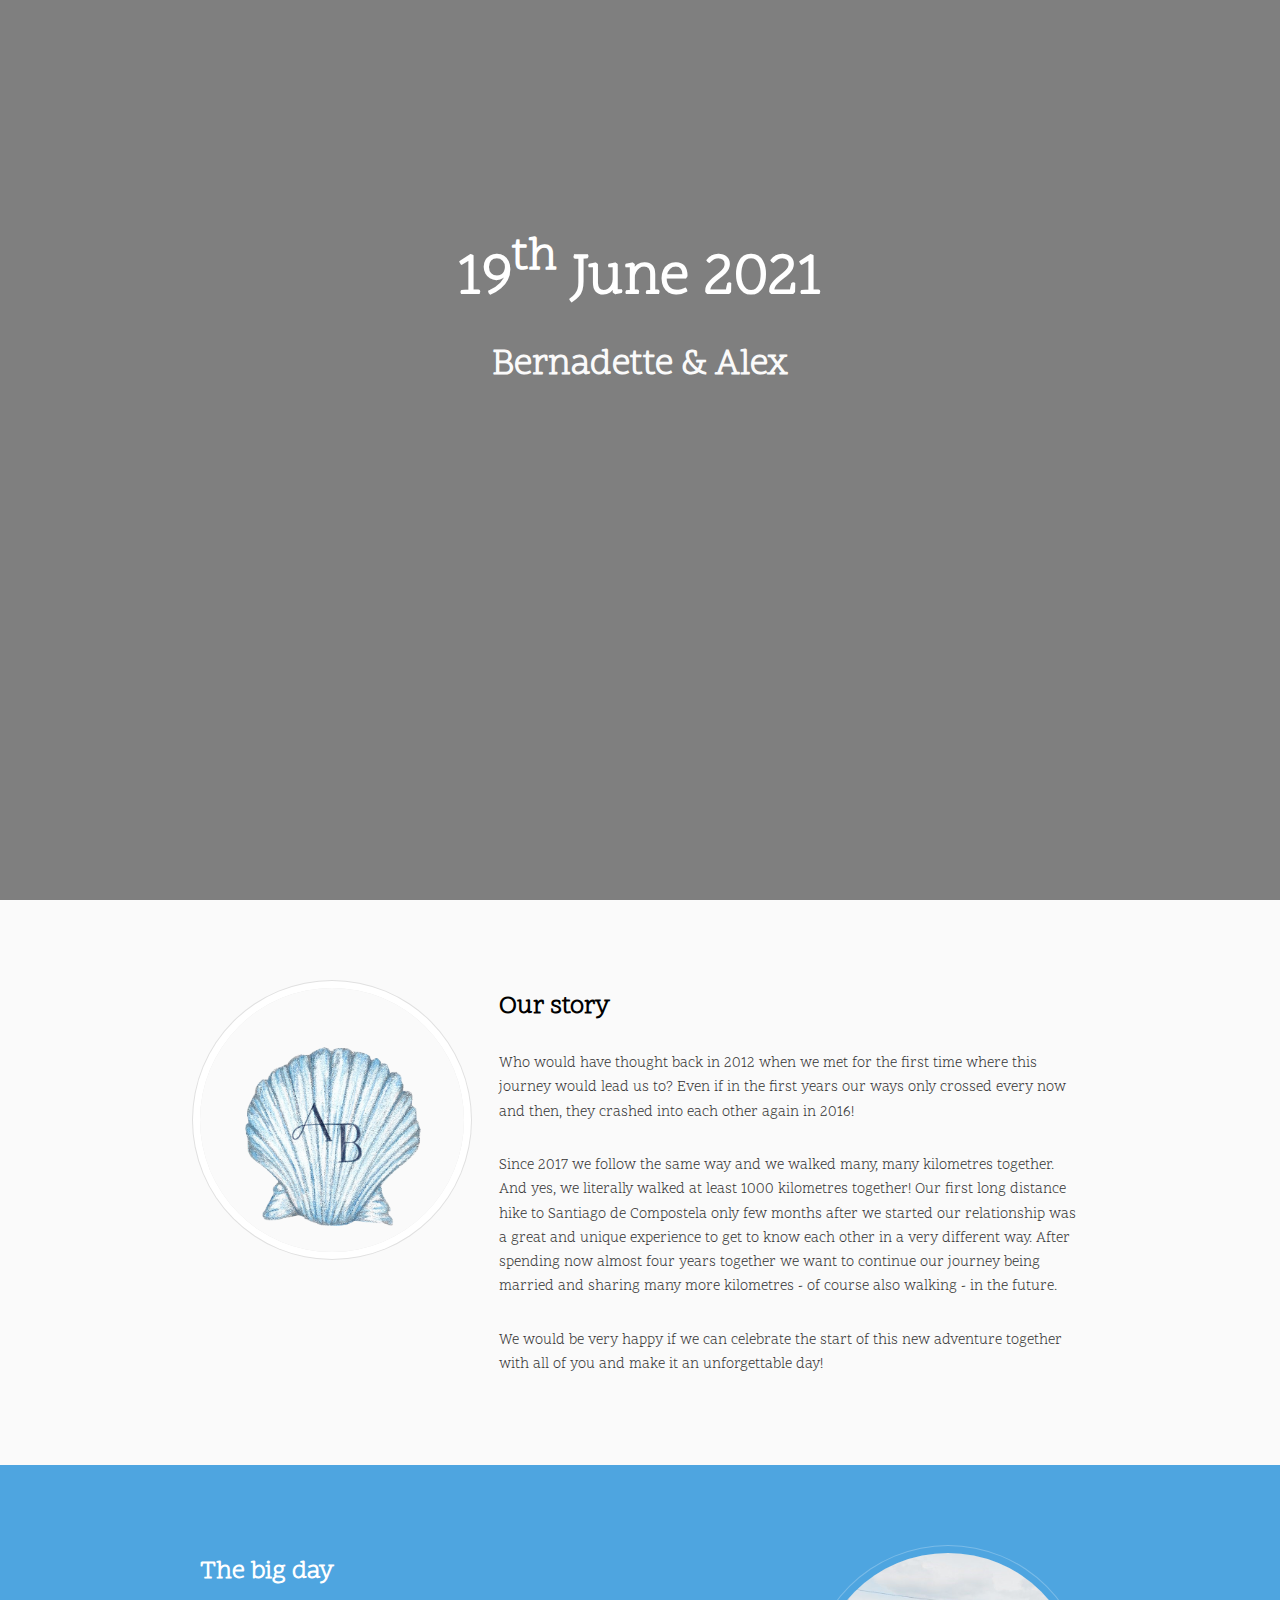
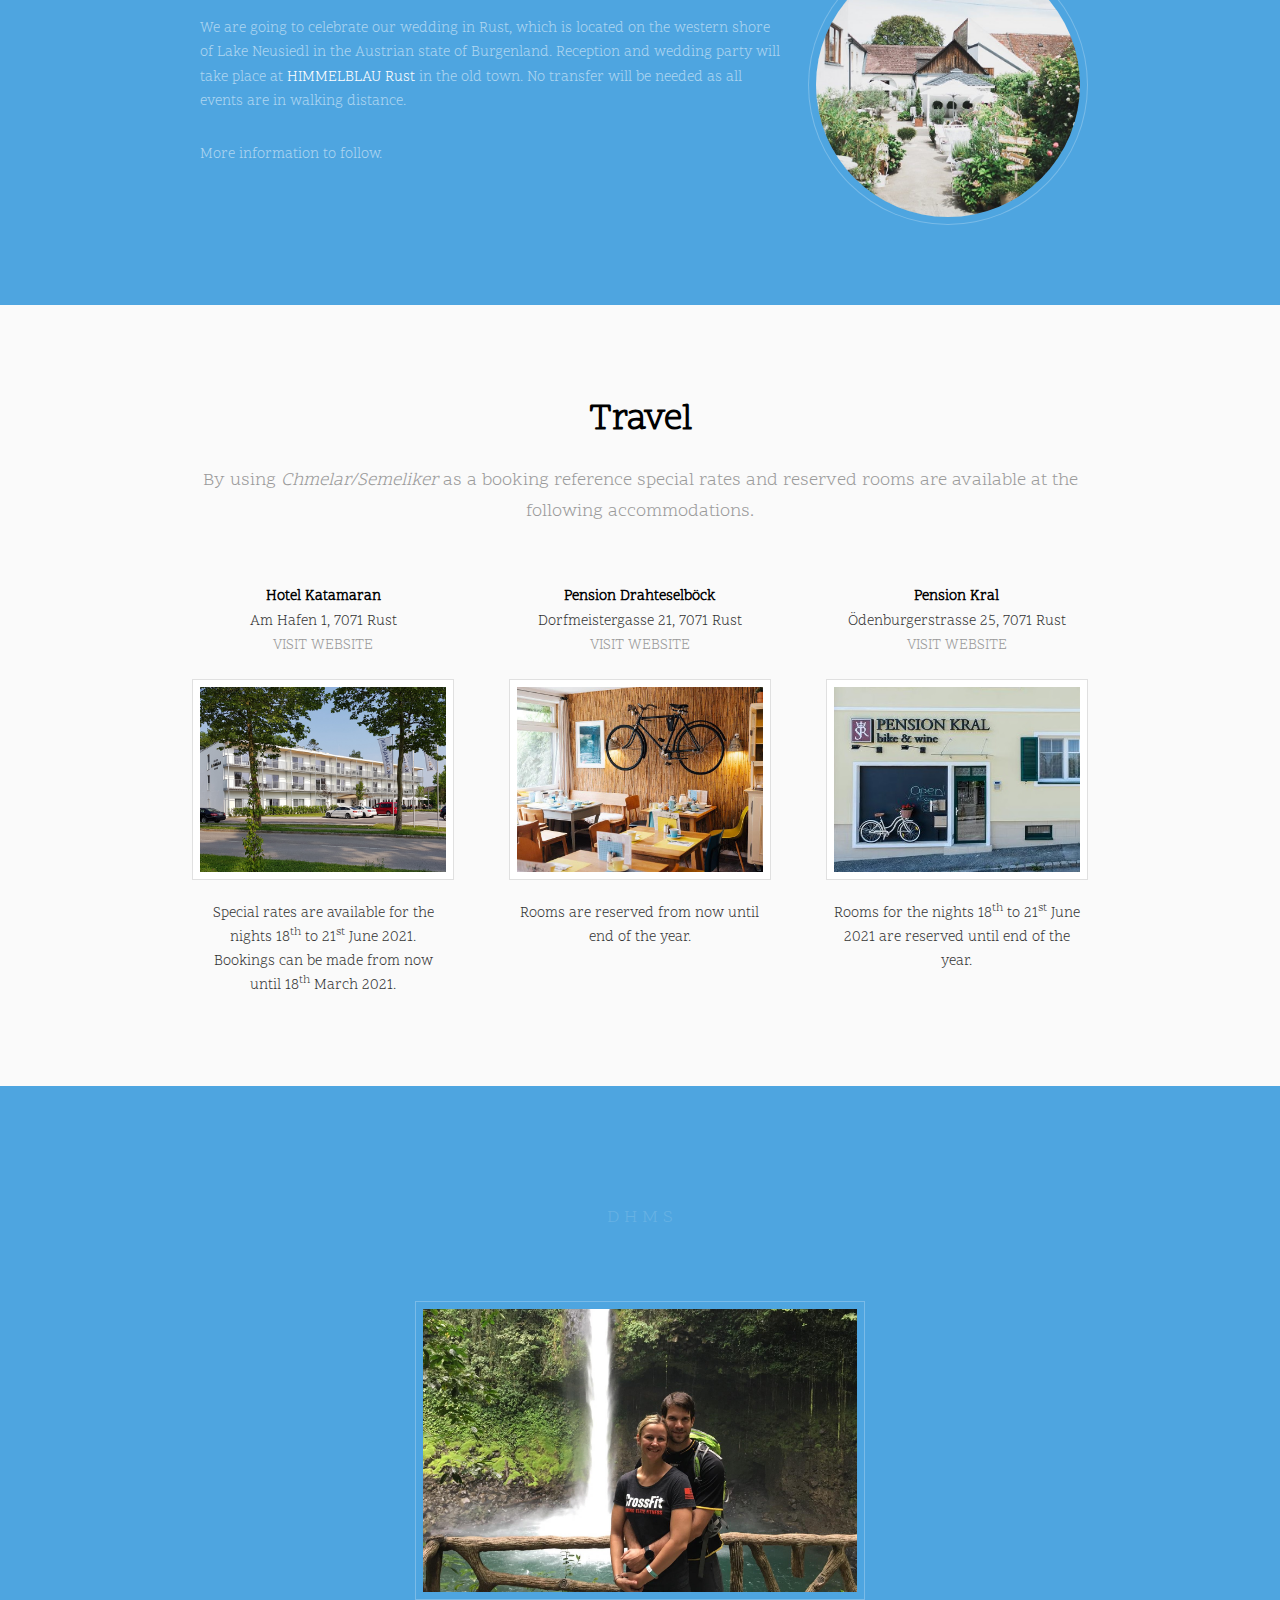
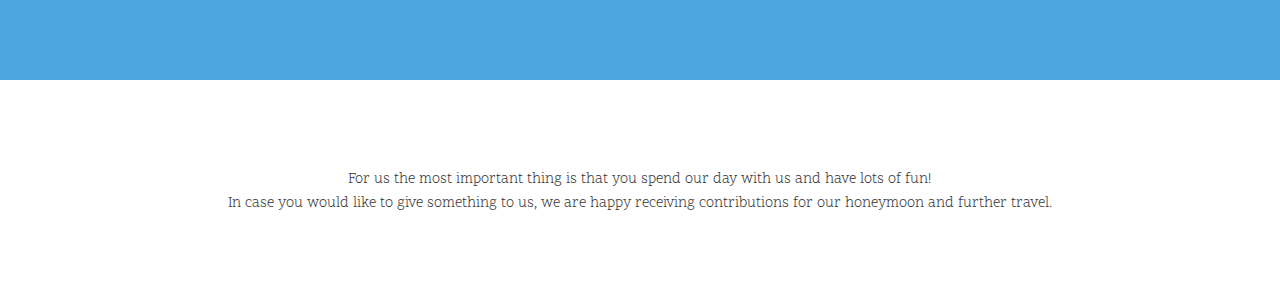
==== commit 3be04b41: "hotel update" ====
--- a/index.html
+++ b/index.html
@@ -110,15 +110,15 @@
 						<p>Rooms are reserved from now until end of the year.</p>
 					</div>
 					<div class="col align-center">
-						<p><b>Hotel am See</b></br>
-							Ruster Bucht 2, 7071 Rust</br>
-							<a href="https://hotelamsee-rust.at/" class="link" style="color: #999999;">VISIT WEBSITE</a>
+						<p><b>Pension Kral</b></br>
+							Ödenburgerstrasse 25, 7071 Rust</br>
+							<a href="https://www.pensionkral.at/de/" class="link" style="color: #999999;">VISIT WEBSITE</a>
 						</p>
 						<div class="image  fit">
-							<a href="https://hotelamsee-rust.at/" class="link"><img src="images/hotel-am-see-rust.jpg"
+							<a href="https://www.pensionkral.at/de/" class="link"><img src="images/pension-kral.jpg"
 									alt="" /></a>
 						</div>
-						<p>Special rates TBA</p>
+						<p>Rooms for the nights 18<sup>th</sup> to 21<sup>st</sup> June 2021 are reserved until end of the year.</p>
 
 					</div>
 				</div>
--- a/assets/css/main.css
+++ b/assets/css/main.css
@@ -3710,7 +3710,7 @@
 		-webkit-justify-content: center;
 		-ms-justify-content: center;
 		justify-content: center;
-		background-image: url("../../images/banner.jpg");
+		background-image: url("https://raw.githubusercontent.com/bernadette-and-alex/bernadette-and-alex.github.io/master/images/banner.JPG");
 		background-position: center;
 		background-size: cover;
 		background-repeat: no-repeat;
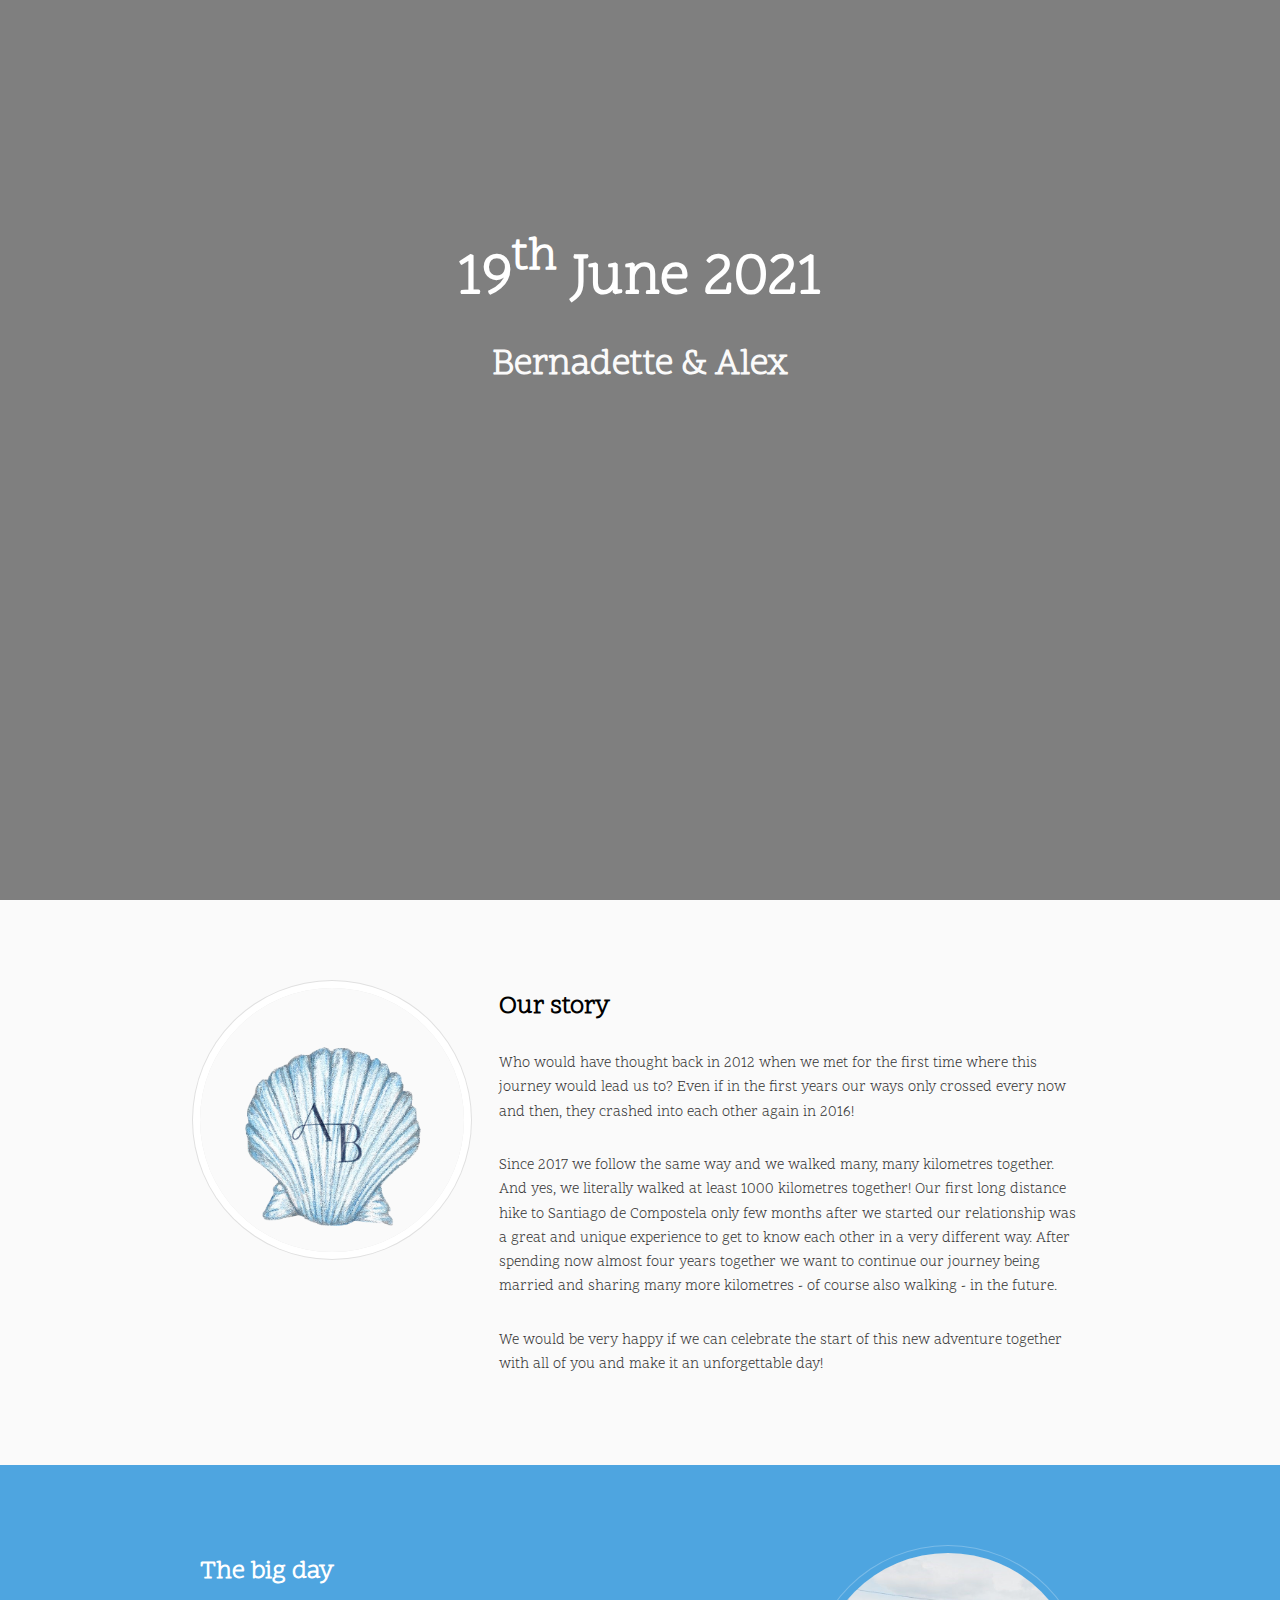
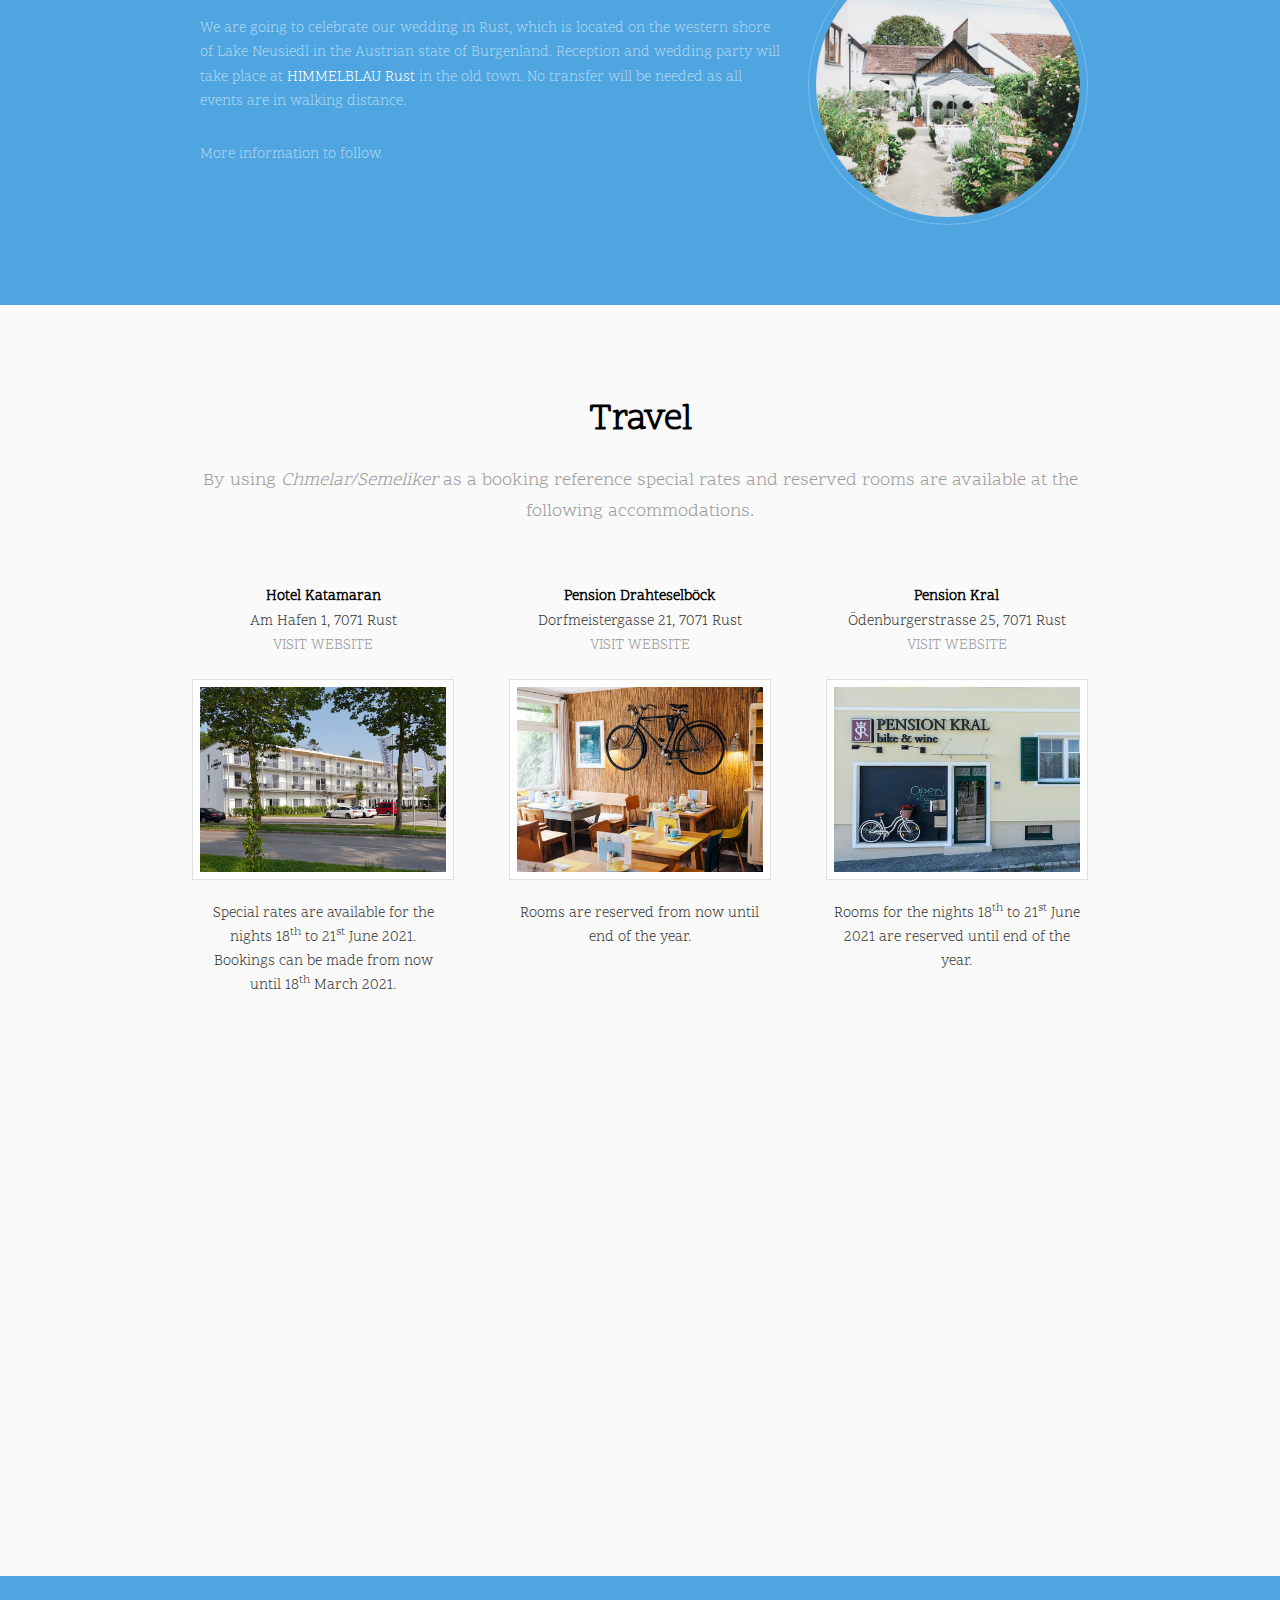
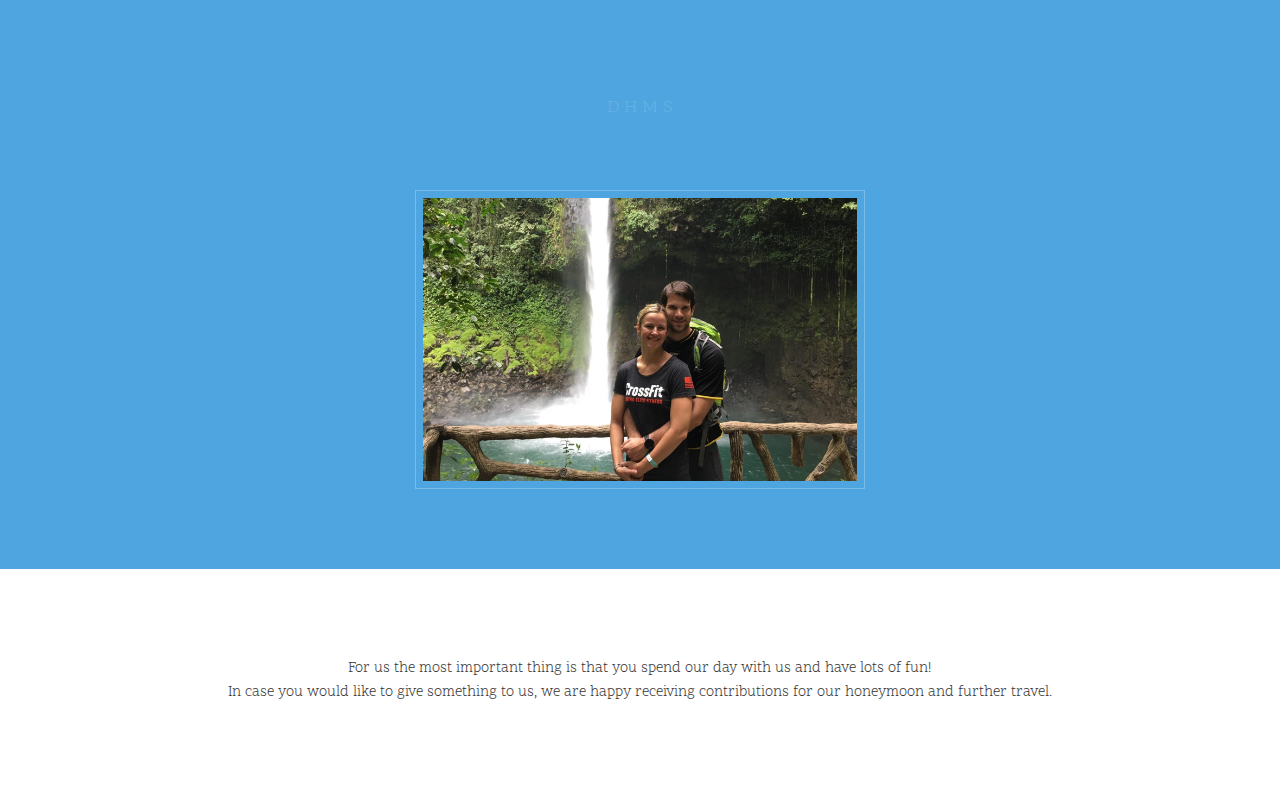
==== commit 04ed5a40: "Update index.html" ====
--- a/index.html
+++ b/index.html
@@ -122,16 +122,10 @@
 
 					</div>
 				</div>
+				<iframe id='mygmap' src="https://www.google.com/maps/d/embed?mid=1ryUTPK9_1eLKYmdUrysoCr9UVdq7c6c7"
+					width="100%" height="480"></iframe>
 			</div>
 		</section>
-
-	<!-- <section class="wrapper style1">
-		<div class="inner align-center">
-			<p>For us the most important thing is that you spend our day with us and have lots of fun!</p>
-			<p>In case you would like to give something to us, we are happy receiving contributions for our honeymoon
-				and further travel.</p>
-		</div>
-	</section> -->
 
 		<!-- Section -->
 		<section class="wrapper style2">
@@ -178,4 +172,4 @@
 
 </body>
 
-</html>+</html>
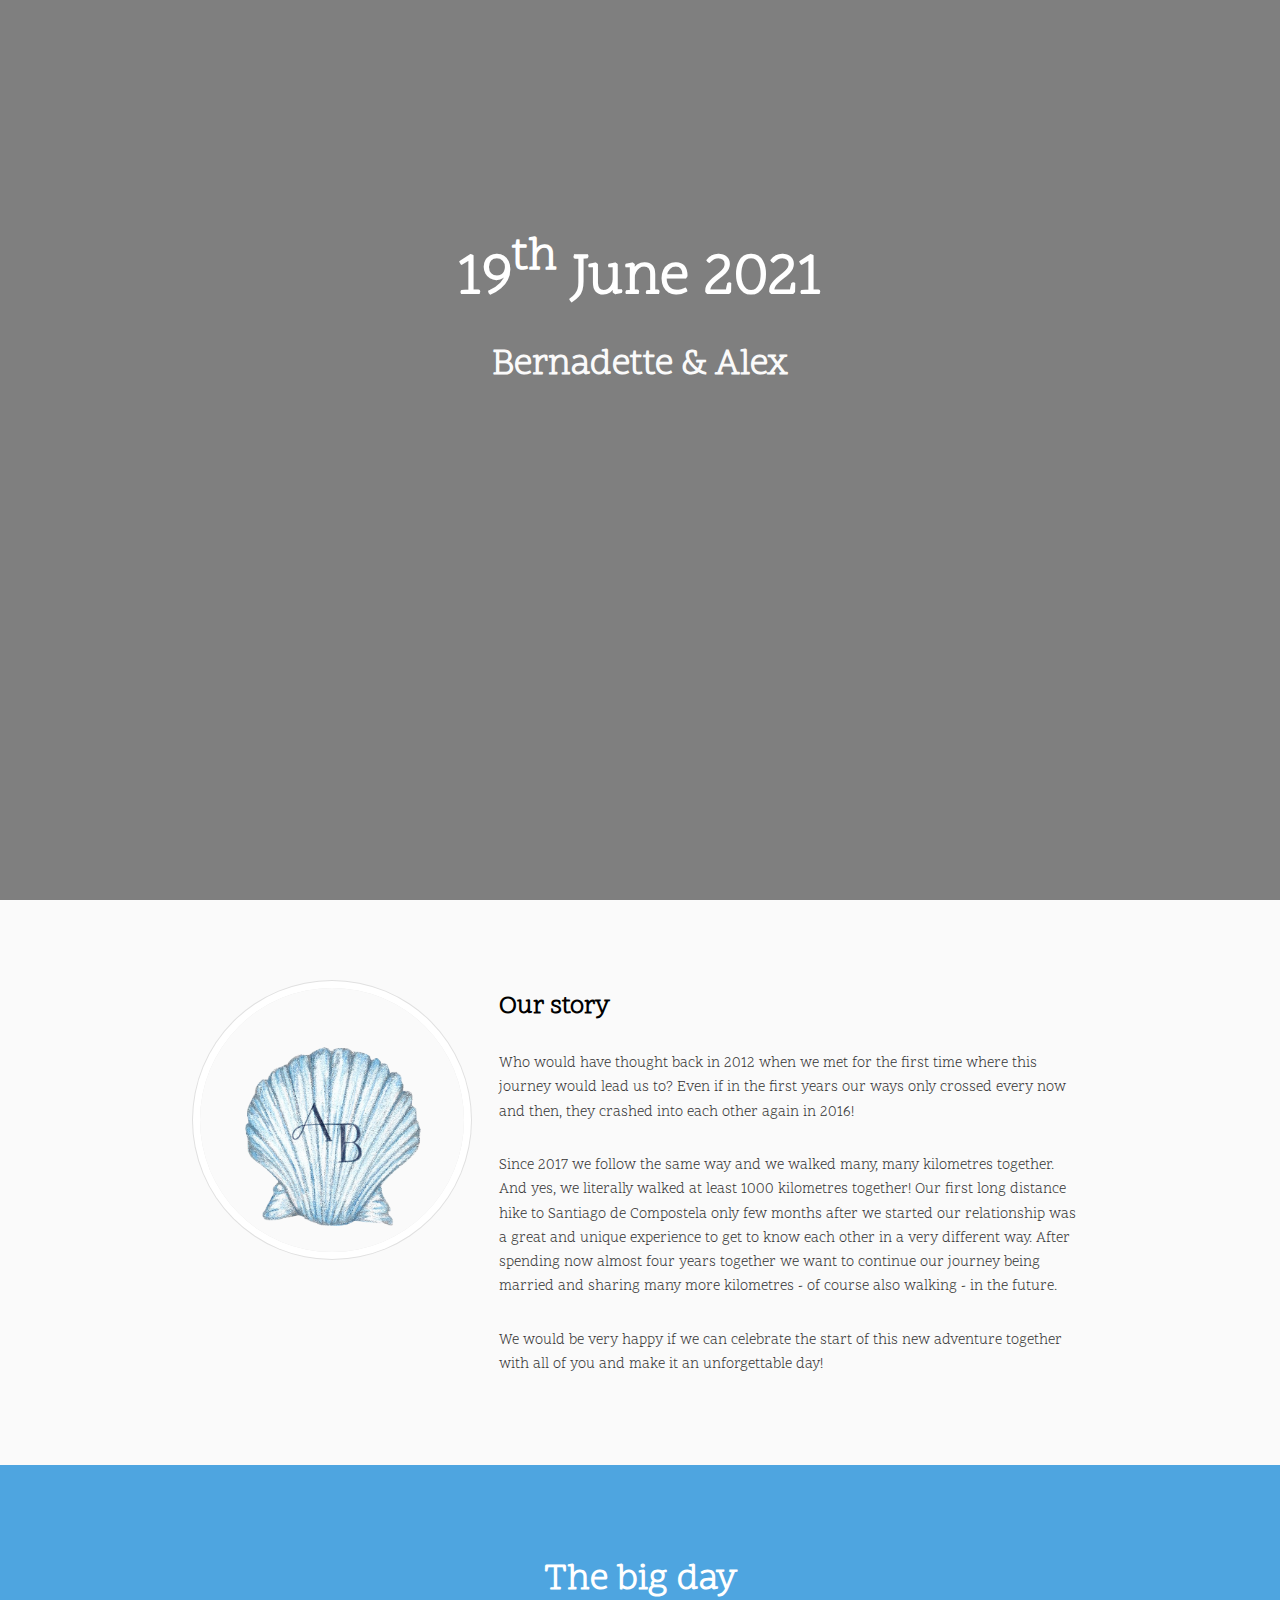
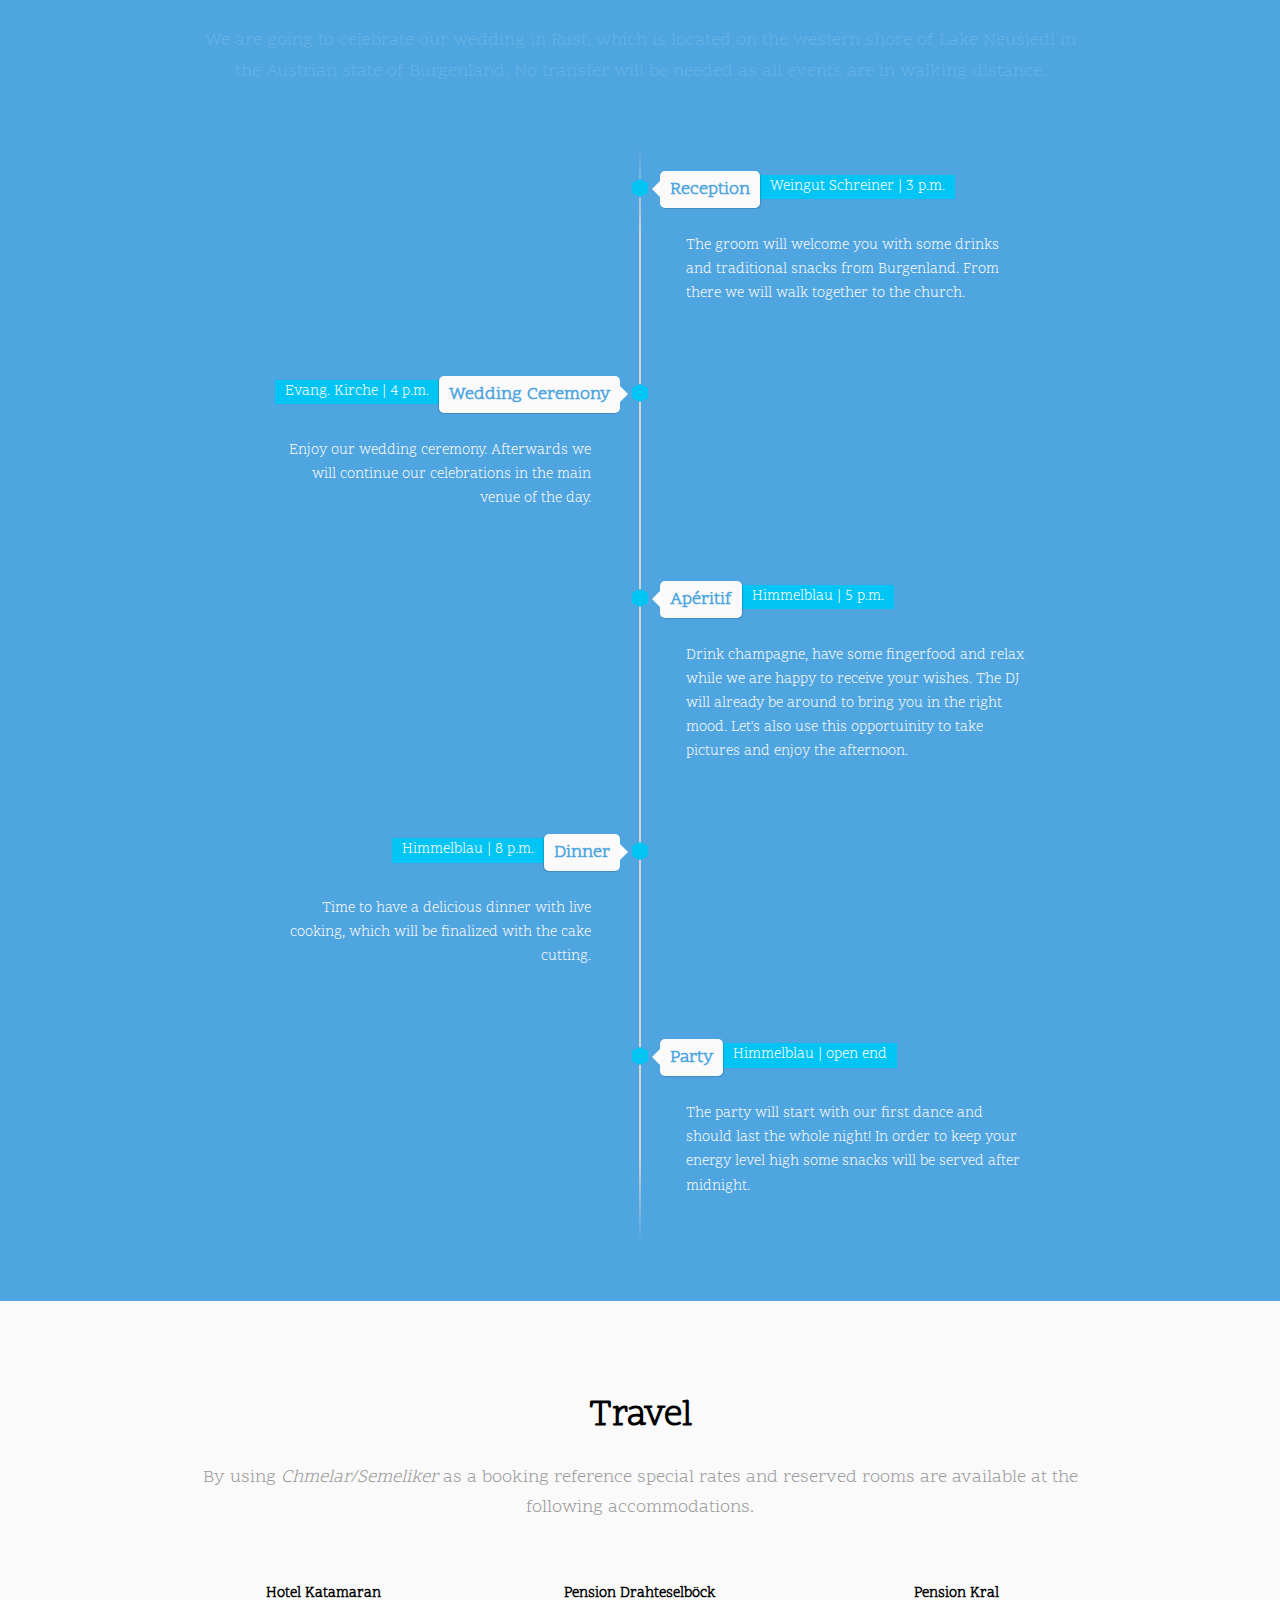
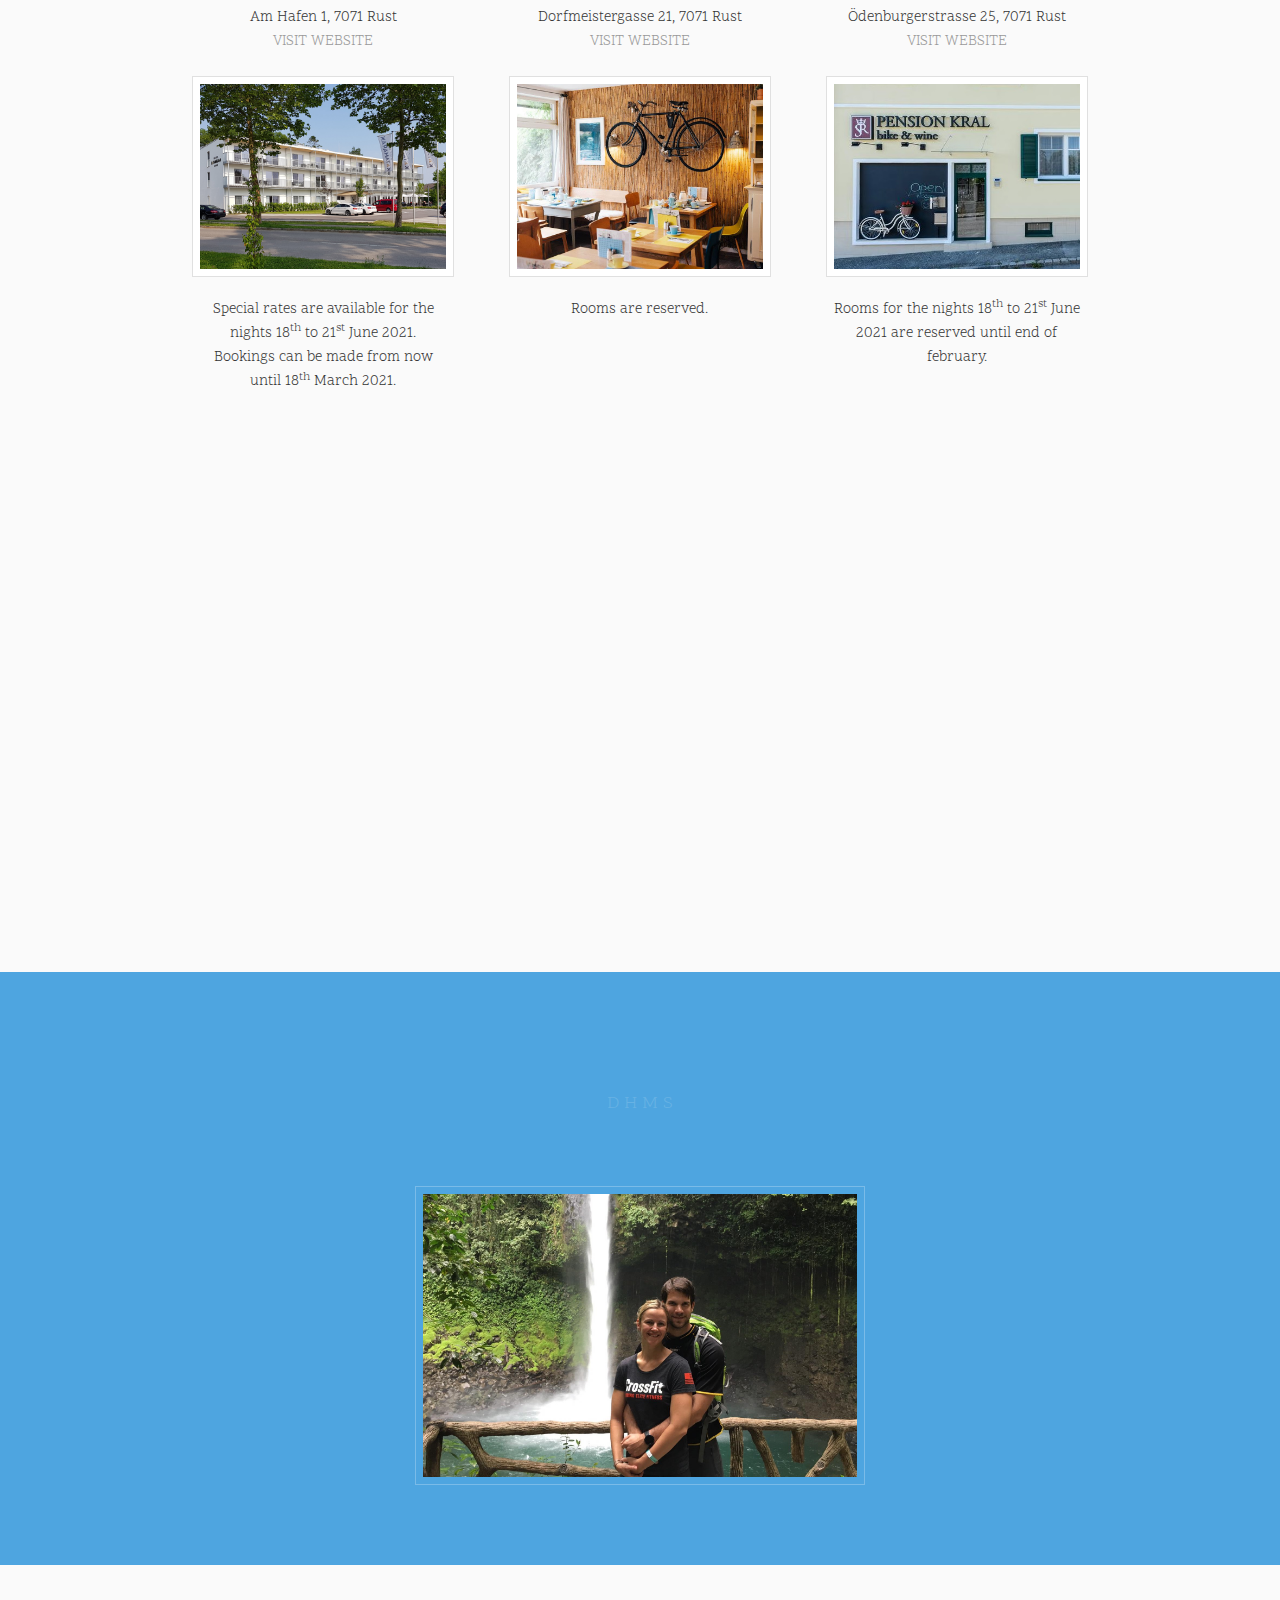
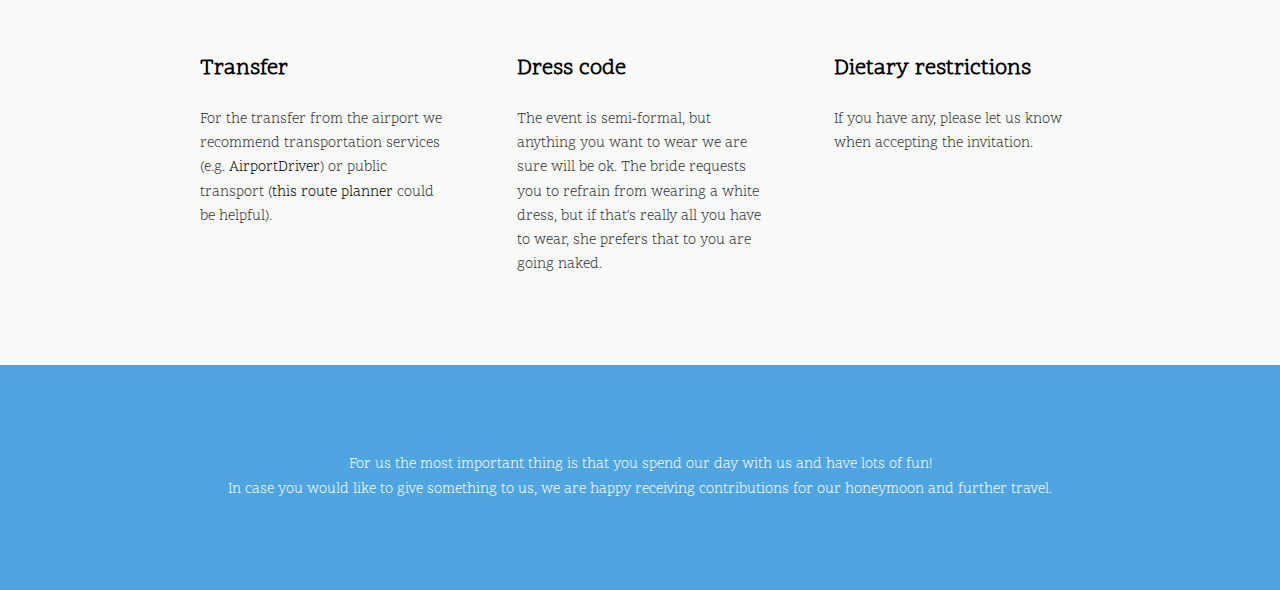
==== commit 7ecc468d: "Update index.html" ====
--- a/index.html
+++ b/index.html
@@ -11,6 +11,7 @@
 	<meta charset="utf-8" />
 	<meta name="viewport" content="width=device-width, initial-scale=1" />
 	<link rel="stylesheet" href="assets/css/main.css" />
+	<link rel="stylesheet" href="assets/css/timeline.css" />
 </head>
 
 <body>
@@ -39,16 +40,21 @@
 					</div>
 					<div class="col col2">
 						<h3>Our story</h3>
-						<p>Who would have thought back in 2012 when we met for the first time where this journey would lead us to? Even if in the first years
+						<p>Who would have thought back in 2012 when we met for the first time where this journey would
+							lead us to? Even if in the first years
 							our ways only crossed every now and then, they crashed into each other again in 2016!</p>
-						<p>Since 2017 we follow the same way and we walked many, many kilometres together. And yes, we literally walked at least 1000 kilometres together!
-							Our first long distance hike to Santiago de Compostela only few months after we started our relationship was a great and unique experience to
+						<p>Since 2017 we follow the same way and we walked many, many kilometres together. And yes, we
+							literally walked at least 1000 kilometres together!
+							Our first long distance hike to Santiago de Compostela only few months after we started our
+							relationship was a great and unique experience to
 							get to know each other in a very different way.
-							After spending now almost four years together we want to continue our journey being married and sharing many more kilometres - of course also 
+							After spending now almost four years together we want to continue our journey being married
+							and sharing many more kilometres - of course also
 							walking - in the future.
 						</p>
 
-						<p>We would be very happy if we can celebrate the start of this new adventure together with all of you and make it an unforgettable day!</p>
+						<p>We would be very happy if we can celebrate the start of this new adventure together with all
+							of you and make it an unforgettable day!</p>
 
 					</div>
 				</div>
@@ -58,20 +64,88 @@
 		<!-- Section -->
 		<section class="wrapper style2">
 			<div class="inner">
-				<div class="flex flex-2">
-					<div class="col col2">
-						<h3>The big day</h3>
-						<p>We are going to celebrate our wedding in Rust, which is located on the western shore of Lake Neusiedl in the Austrian state of Burgenland.
-							Reception and wedding party will take place at <a style="color: white;" href="https://www.himmelblau-rust.at/">HIMMELBLAU Rust</a> in the old town.
-							No transfer will be needed as all events are in walking distance.
-						</p>
-						<p>More information to follow.</p>
-
-					</div>
-					<div class="col col1 first">
-						<div class="image round fit">
-							<img src="images/himmelblau.jpg" alt="" />
-						</div>
+				<div class="flex">
+					<div class="col">
+						<header class="align-center">
+							<h2>The big day</h2>
+							<p>We are going to celebrate our wedding in Rust, which is located on the western shore of
+								Lake
+								Neusiedl in the Austrian state of Burgenland.
+								No transfer will be needed as all events are in walking distance.</p>
+						</header>
+						<ul class="timeline">
+							<!-- Item 1 -->
+							<li>
+								<div class="direction-r">
+									<div class="flag-wrapper">
+										<span class="hexa"></span>
+										<span class="flag">Reception</span>
+										<span class="time-wrapper"><span class="time">Weingut Schreiner | 3
+												p.m.</span></span>
+									</div>
+									<div class="desc">The groom will welcome you with some drinks and traditional snacks
+										from Burgenland. From there we will walk together to the church.</div>
+								</div>
+							</li>
+
+							<!-- Item 2 -->
+							<li>
+								<div class="direction-l">
+									<div class="flag-wrapper">
+										<span class="hexa"></span>
+										<span class="flag">Wedding Ceremony</span>
+										<span class="time-wrapper"><span class="time">Evang. Kirche | 4
+												p.m.</span></span>
+									</div>
+									<div class="desc">Enjoy our wedding ceremony. Afterwards we will continue our
+										celebrations in the main venue of the day.</div>
+								</div>
+							</li>
+
+							<!-- Item 3 -->
+							<li>
+								<div class="direction-r">
+									<div class="flag-wrapper">
+										<span class="hexa"></span>
+										<span class="flag">Apéritif</span>
+										<span class="time-wrapper"><span class="time">Himmelblau | 5 p.m.</span></span>
+									</div>
+									<div class="desc">Drink champagne, have some fingerfood and relax while we are happy
+										to receive your wishes. The DJ will already be around to bring you in the right
+										mood. Let's also use this opportuinity to take pictures and enjoy the afternoon.
+									</div>
+								</div>
+							</li>
+
+							<!-- Item 4 -->
+							<li>
+								<div class="direction-l">
+									<div class="flag-wrapper">
+										<span class="hexa"></span>
+										<span class="flag">Dinner</span>
+										<span class="time-wrapper"><span class="time">Himmelblau | 8 p.m.</span></span>
+									</div>
+									<div class="desc">Time to have a delicious dinner with live cooking, which will be
+										finalized with the cake cutting.</div>
+								</div>
+							</li>
+
+							<!-- Item 5 -->
+							<li>
+								<div class="direction-r">
+									<div class="flag-wrapper">
+										<span class="hexa"></span>
+										<span class="flag">Party</span>
+										<span class="time-wrapper"><span class="time">Himmelblau | open
+												end</span></span>
+									</div>
+									<div class="desc">The party will start with our first dance and should last the
+										whole night! In order to keep your energy level high some snacks will be served
+										after midnight.</div>
+								</div>
+							</li>
+						</ul>
+
 					</div>
 				</div>
 			</div>
@@ -89,10 +163,11 @@
 					<div class="col align-center">
 						<p><b>Hotel Katamaran</b></br>
 							Am Hafen 1, 7071 Rust</br>
-							<a href="https://www.hotel-katamaran.at/" class="link" style="color: #999999;">VISIT WEBSITE</a>
+							<a target="_blank" href="https://www.hotel-katamaran.at/" class="link" style="color: #999999;">VISIT
+								WEBSITE</a>
 						</p>
 						<div class="image fit">
-							<a href="https://www.hotel-katamaran.at/" class="link"><img src="images/hotel-katamaran.jpg"
+							<a target="_blank" href="https://www.hotel-katamaran.at/" class="link"><img src="images/hotel-katamaran.jpg"
 									alt="" /></a>
 						</div>
 						<p>Special rates are available for the nights 18<sup>th</sup> to 21<sup>st</sup> June 2021.
@@ -101,24 +176,26 @@
 					<div class="col align-center">
 						<p><b>Pension Drahteselböck</b></br>
 							Dorfmeistergasse 21, 7071 Rust</br>
-							<a href="https://www.drahteselboeck.com/" class="link" style="color: #999999;">VISIT WEBSITE</a>
+							<a target="_blank" href="https://www.drahteselboeck.com/" class="link" style="color: #999999;">VISIT
+								WEBSITE</a>
 						</p>
 						<div class="image  fit">
-							<a href="https://www.drahteselboeck.com/" class="link"><img src="images/drahteselboeck.jpg"
+							<a target="_blank" href="https://www.drahteselboeck.com/" class="link"><img src="images/drahteselboeck.jpg"
 									alt="" /></a>
 						</div>
-						<p>Rooms are reserved from now until end of the year.</p>
+						<p>Rooms are reserved.</p>
 					</div>
 					<div class="col align-center">
 						<p><b>Pension Kral</b></br>
 							Ödenburgerstrasse 25, 7071 Rust</br>
-							<a href="https://www.pensionkral.at/de/" class="link" style="color: #999999;">VISIT WEBSITE</a>
+							<a target="_blank" href="https://www.pensionkral.at/de/" class="link" style="color: #999999;">VISIT
+								WEBSITE</a>
 						</p>
 						<div class="image  fit">
-							<a href="https://www.pensionkral.at/de/" class="link"><img src="images/pension-kral.jpg"
+							<a target="_blank" href="https://www.pensionkral.at/de/" class="link"><img src="images/pension-kral.jpg"
 									alt="" /></a>
 						</div>
-						<p>Rooms for the nights 18<sup>th</sup> to 21<sup>st</sup> June 2021 are reserved until end of the year.</p>
+						<p>Rooms for the nights 18<sup>th</sup> to 21<sup>st</sup> June 2021 are reserved until end of february.</p>
 
 					</div>
 				</div>
@@ -144,22 +221,41 @@
 					<div class="row 50% uniform">
 						<div class="3u"></div>
 						<div class="6u"><span class="image fit"><img src="images/CRC.jpg" alt="" /></span></div>
-						<!-- <span class="image fit"><img src="images/banner.jpg" alt="" /></span> -->
 					</div>
 				</div>
 			</div>
 		</section>
 	</div>
 
-	<!-- <section class="wrapper style1"> -->
-	<footer id="footer">
+	<section class="wrapper style1">
 		<div class="inner align-center">
-			<p>For us the most important thing is that you spend our day with us and have lots of fun!</br>
+			<div class="flex flex-3">
+				<div class="col align-left">
+					<h4>Transfer</h4>
+					<p>For the transfer from the airport we recommend transportation services (e.g. <a target="_blank" href=https://www.airportdriver.at/en>AirportDriver</a>) or public transport (<a target="_blank" href="https://fahrplan.oebb.at/bin/query.exe/en?">this route planner</a> could be helpful).</p>
+				</div>
+				<div class="col align-left">
+					<h4>Dress code</h4>
+					<p>The event is semi-formal, but anything you want to wear we are sure will be ok. The bride requests you to refrain from wearing a white dress, but if that's really all you have to wear, she prefers that to you are going naked.</p>
+				</div>
+				<!-- <div class="col align-left">
+					<h4>Contact details</h4>
+					<p>For any questions before or on the wedding day our wedding planer <a target="_blank" href="https://www.hochzeitsplaner.at/">Bianca</a> will be more than happy to support you.</p>
+				</div> -->
+				<div class="col align-left">
+					<h4>Dietary restrictions</h4>
+					<p>If you have any, please let us know when accepting the invitation.</p>
+				</div>
+			</div>
+		</div>
+	</section>
+	<section class="wrapper style2">
+			<div class="inner align-center">
+			<p style="color: #fafafa">For us the most important thing is that you spend our day with us and have lots of fun!</br>
 				In case you would like to give something to us, we are happy receiving contributions for our honeymoon
 				and further travel.</p>
 		</div>
-	</footer>
-	<!-- </section> -->
+	</section>
 
 	<!-- Scripts -->
 	<script src="assets/js/jquery.min.js"></script>
--- a/assets/css/timeline.css
+++ b/assets/css/timeline.css
@@ -0,0 +1,320 @@
+/* @import url(https://fonts.googleapis.com/css?family=Raleway:400,900);
+
+body{
+  font-family: 'Raleway', sans-serif;
+  color: #333;
+} */
+
+/* header h1{
+  text-align: center;
+  font-weight: bold;
+  margin-top: 0;
+}
+  
+header p{
+text-align: center;
+margin-bottom: 0;
+} */
+
+.hexa{
+  border: 0px;
+  float: left;
+  text-align: center;
+  height: 35px;
+  width: 60px;
+  font-size: 22px;
+  background: #f0f0f0;
+  color: #3c3c3c;
+  position: relative;
+  margin-top: 15px;
+}
+
+.hexa:before{
+  content: ""; 
+  position: absolute; 
+  left: 0; 
+  width: 0; 
+  height: 0;
+  border-bottom: 15px solid #f0f0f0;
+  border-left: 30px solid transparent;
+  border-right: 30px solid transparent;
+  top: -15px;
+}
+
+.hexa:after{
+  content: ""; 
+  position: absolute; 
+  left: 0; 
+  width: 0; 
+  height: 0;
+  border-left: 30px solid transparent;
+  border-right: 30px solid transparent;
+  border-top: 15px solid #f0f0f0;
+  bottom: -15px;
+}
+
+.timeline {
+  position: relative;
+  padding: 0;
+  width: 100%;
+  margin-top: 20px;
+  list-style-type: none;
+}
+
+.timeline:before {
+  position: absolute;
+  left: 50%;
+  top: 0;
+  content: ' ';
+  display: block;
+  width: 2px;
+  height: 100%;
+  margin-left: -1px;
+  background: rgb(213,213,213);
+  background: -moz-linear-gradient(top, rgba(213,213,213,0) 0%, rgb(213,213,213) 8%, rgb(213,213,213) 92%, rgba(213,213,213,0) 100%);
+  background: -webkit-gradient(linear, left top, left bottom, color-stop(0%,rgba(30,87,153,1)), color-stop(100%,rgba(125,185,232,1)));
+  background: -webkit-linear-gradient(top, rgba(213,213,213,0) 0%, rgb(213,213,213) 8%, rgb(213,213,213) 92%, rgba(213,213,213,0) 100%);
+  background: -o-linear-gradient(top, rgba(213,213,213,0) 0%, rgb(213,213,213) 8%, rgb(213,213,213) 92%, rgba(213,213,213,0) 100%);
+  background: -ms-linear-gradient(top, rgba(213,213,213,0) 0%, rgb(213,213,213) 8%, rgb(213,213,213) 92%, rgba(213,213,213,0) 100%);
+  background: linear-gradient(to bottom, rgba(213,213,213,0) 0%, rgb(213,213,213) 8%, rgb(213,213,213) 92%, rgba(213,213,213,0) 100%);
+  z-index: 5;
+}
+
+.timeline li {
+  padding: 2em 0;
+}
+
+.timeline .hexa{
+  width: 16px;
+  height: 10px;
+  position: absolute;
+  background: #00c4f3;
+  z-index: 5;
+  left: 0;
+  right: 0;
+  margin-left:auto;
+  margin-right:auto;
+  top: -30px;
+  margin-top: 0;
+}
+
+.timeline .hexa:before {
+  border-bottom: 4px solid #00c4f3;
+  border-left-width: 8px;
+  border-right-width: 8px;
+  top: -4px;
+}
+
+.timeline .hexa:after {
+  border-left-width: 8px;
+  border-right-width: 8px;
+  border-top: 4px solid #00c4f3;
+  bottom: -4px;
+}
+
+.direction-l,
+.direction-r {
+  float: none;
+  width: 100%;
+  text-align: center;
+}
+
+.flag-wrapper {
+  text-align: center;
+  position: relative;
+}
+
+.flag {
+  position: relative;
+  display: inline;
+  background: #fafafa;
+  color: #4EA5E0;
+  font-weight: 600;
+  z-index: 15;
+  padding: 6px 10px;
+  text-align: left;
+  border-radius: 5px;
+}
+
+.direction-l .flag:after,
+.direction-r .flag:after {
+  content: "";
+  position: absolute;
+  left: 50%;
+  top: -15px;
+  height: 0;
+  width: 0;
+  margin-left: -8px;
+  border: solid transparent;
+  border-bottom-color: rgb(255,255,255);
+  border-width: 8px;
+  pointer-events: none;
+}
+
+.direction-l .flag {
+  -webkit-box-shadow: -1px 1px 1px rgba(0,0,0,0.15), 0 0 1px rgba(0,0,0,0.15);
+  -moz-box-shadow: -1px 1px 1px rgba(0,0,0,0.15), 0 0 1px rgba(0,0,0,0.15);
+  box-shadow: -1px 1px 1px rgba(0,0,0,0.15), 0 0 1px rgba(0,0,0,0.15);
+}
+
+.direction-r .flag {
+  -webkit-box-shadow: 1px 1px 1px rgba(0,0,0,0.15), 0 0 1px rgba(0,0,0,0.15);
+  -moz-box-shadow: 1px 1px 1px rgba(0,0,0,0.15), 0 0 1px rgba(0,0,0,0.15);
+  box-shadow: 1px 1px 1px rgba(0,0,0,0.15), 0 0 1px rgba(0,0,0,0.15);
+}
+
+.time-wrapper {
+  display: block;
+  position: relative;
+  margin: 4px 0 0 0;
+  z-index: 14;
+  line-height: 1em;
+  vertical-align: middle;
+  color: #fff;
+}
+
+.direction-l .time-wrapper {
+  float: none;
+}
+
+.direction-r .time-wrapper {
+  float: none;
+}
+
+.time {
+  background: #00c4f3;
+  display: inline-block;
+  padding: 8px;
+}
+
+.desc {
+  position: relative;
+  margin: 1em 0 0 0;
+  padding: 1em;
+  color: #fafafa;
+  background: #4EA5E0;
+  /* -webkit-box-shadow: 0 0 1px rgba(0,0,0,0.20);
+  -moz-box-shadow: 0 0 1px rgba(0,0,0,0.20); */
+  /* box-shadow: 0 0 1px rgba(0,0,0,0.20); */
+  z-index: 15;
+}
+
+.direction-l .desc,
+.direction-r .desc {
+  position: relative;
+  margin: 1em 1em 0 1em;
+  padding: 1em;
+  z-index: 15;
+}
+
+@media(min-width: 768px){
+  .timeline {
+    width: 660px;
+    margin: 0 auto;
+    margin-top: 20px;
+  }
+
+  .timeline li:after {
+    content: "";
+    display: block;
+    height: 0;
+    clear: both;
+    visibility: hidden;
+  }
+  
+  .timeline .hexa {
+    left: -28px;
+    right: auto;
+    top: 8px;
+  }
+
+  .timeline .direction-l .hexa {
+    left: auto;
+    right: -28px;
+  }
+
+  .direction-l {
+    position: relative;
+    width: 310px;
+    float: left;
+    text-align: right;
+  }
+
+  .direction-r {
+    position: relative;
+    width: 310px;
+    float: right;
+    text-align: left;
+  }
+
+  .flag-wrapper {
+    display: inline-block;
+  }
+  
+  .flag {
+    font-size: 18px;
+  }
+
+  .direction-l .flag:after {
+    left: auto;
+    right: -16px;
+    top: 50%;
+    margin-top: -8px;
+    border: solid transparent;
+    border-left-color: rgb(254,254,254);
+    border-width: 8px;
+  }
+
+  .direction-r .flag:after {
+    top: 50%;
+    margin-top: -8px;
+    border: solid transparent;
+    border-right-color: rgb(254,254,254);
+    border-width: 8px;
+    left: -8px;
+  }
+
+  .time-wrapper {
+    display: inline;
+    vertical-align: middle;
+    margin: 0;
+  }
+
+  .direction-l .time-wrapper {
+    float: left;
+  }
+
+  .direction-r .time-wrapper {
+    float: right;
+  }
+
+  .time {
+    padding: 5px 10px;
+  }
+
+  .direction-r .desc {
+    margin: 1em 0 0 0.75em;
+  }
+}
+
+@media(min-width: 992px){
+  .timeline {
+    width: 800px;
+    margin: 0 auto;
+    margin-top: 20px;
+  }
+
+  .direction-l {
+    position: relative;
+    width: 380px;
+    float: left;
+    text-align: right;
+  }
+
+  .direction-r {
+    position: relative;
+    width: 380px;
+    float: right;
+    text-align: left;
+  }
+}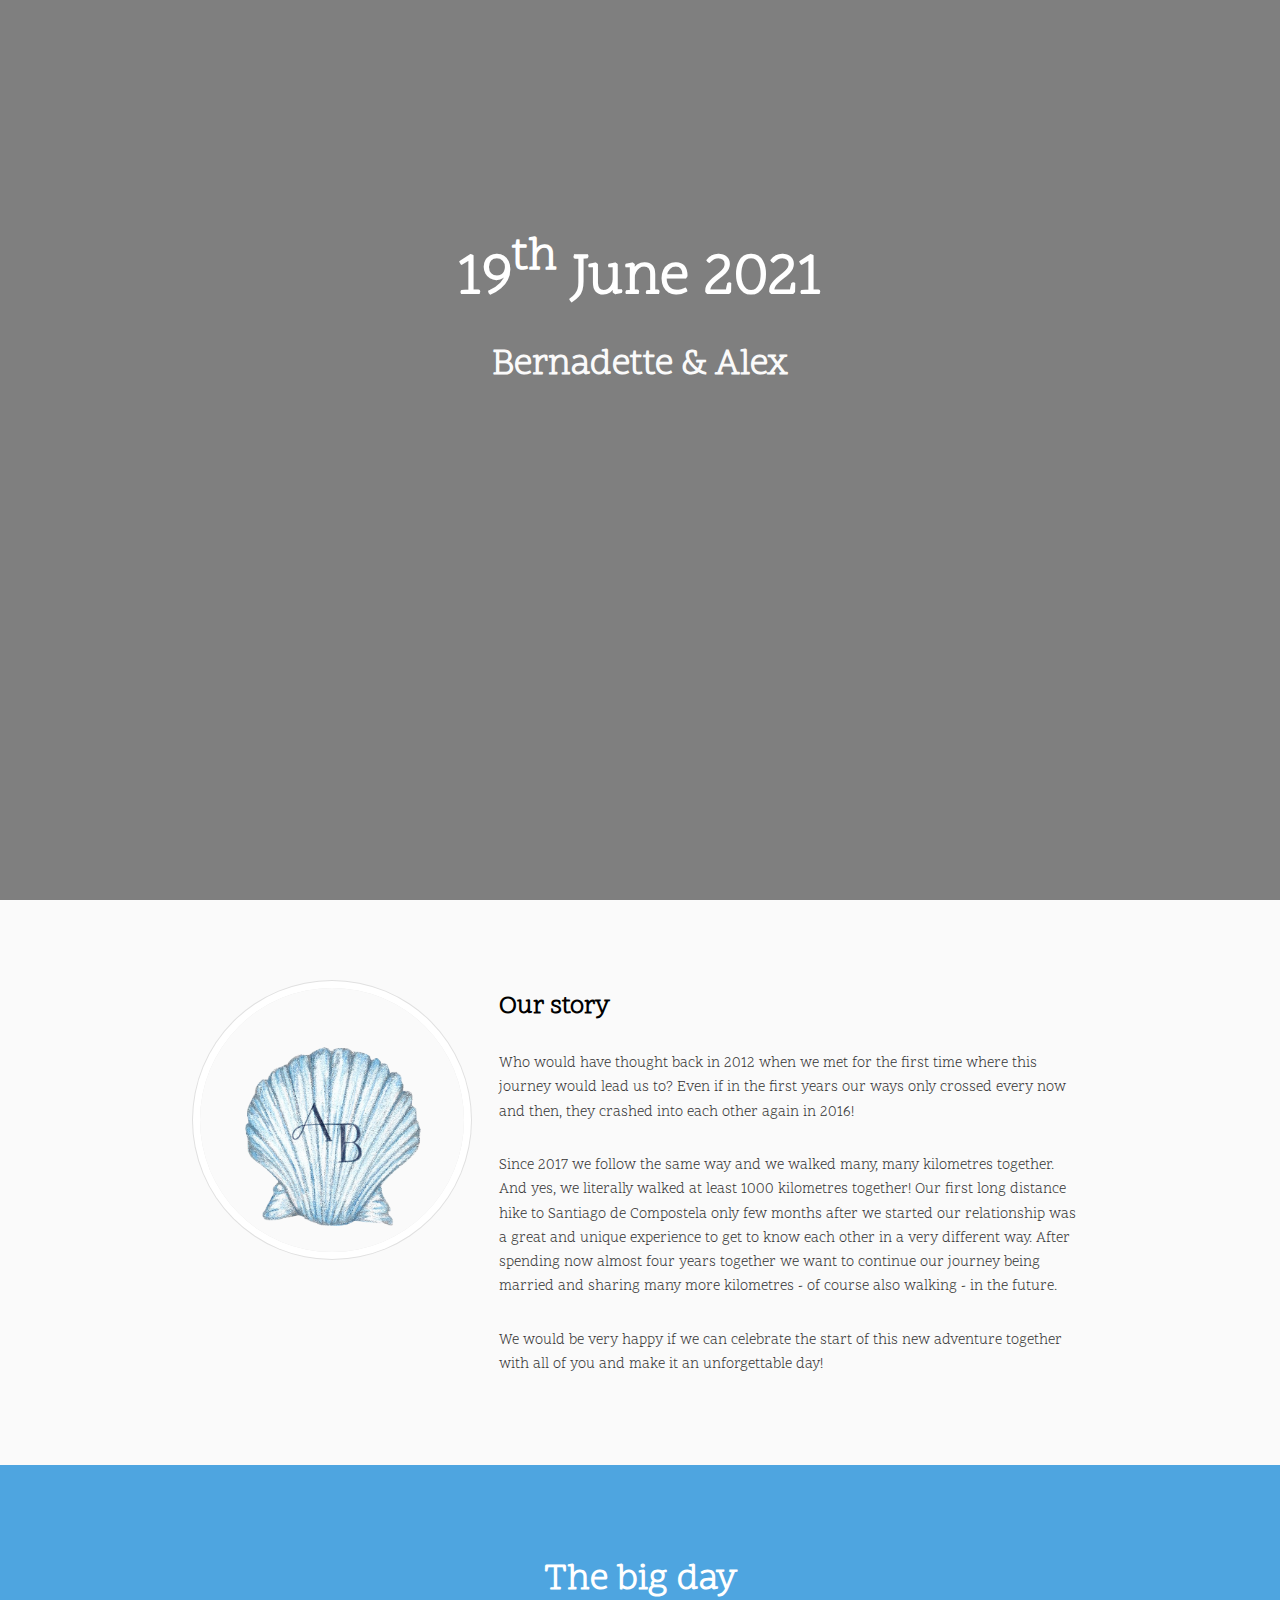
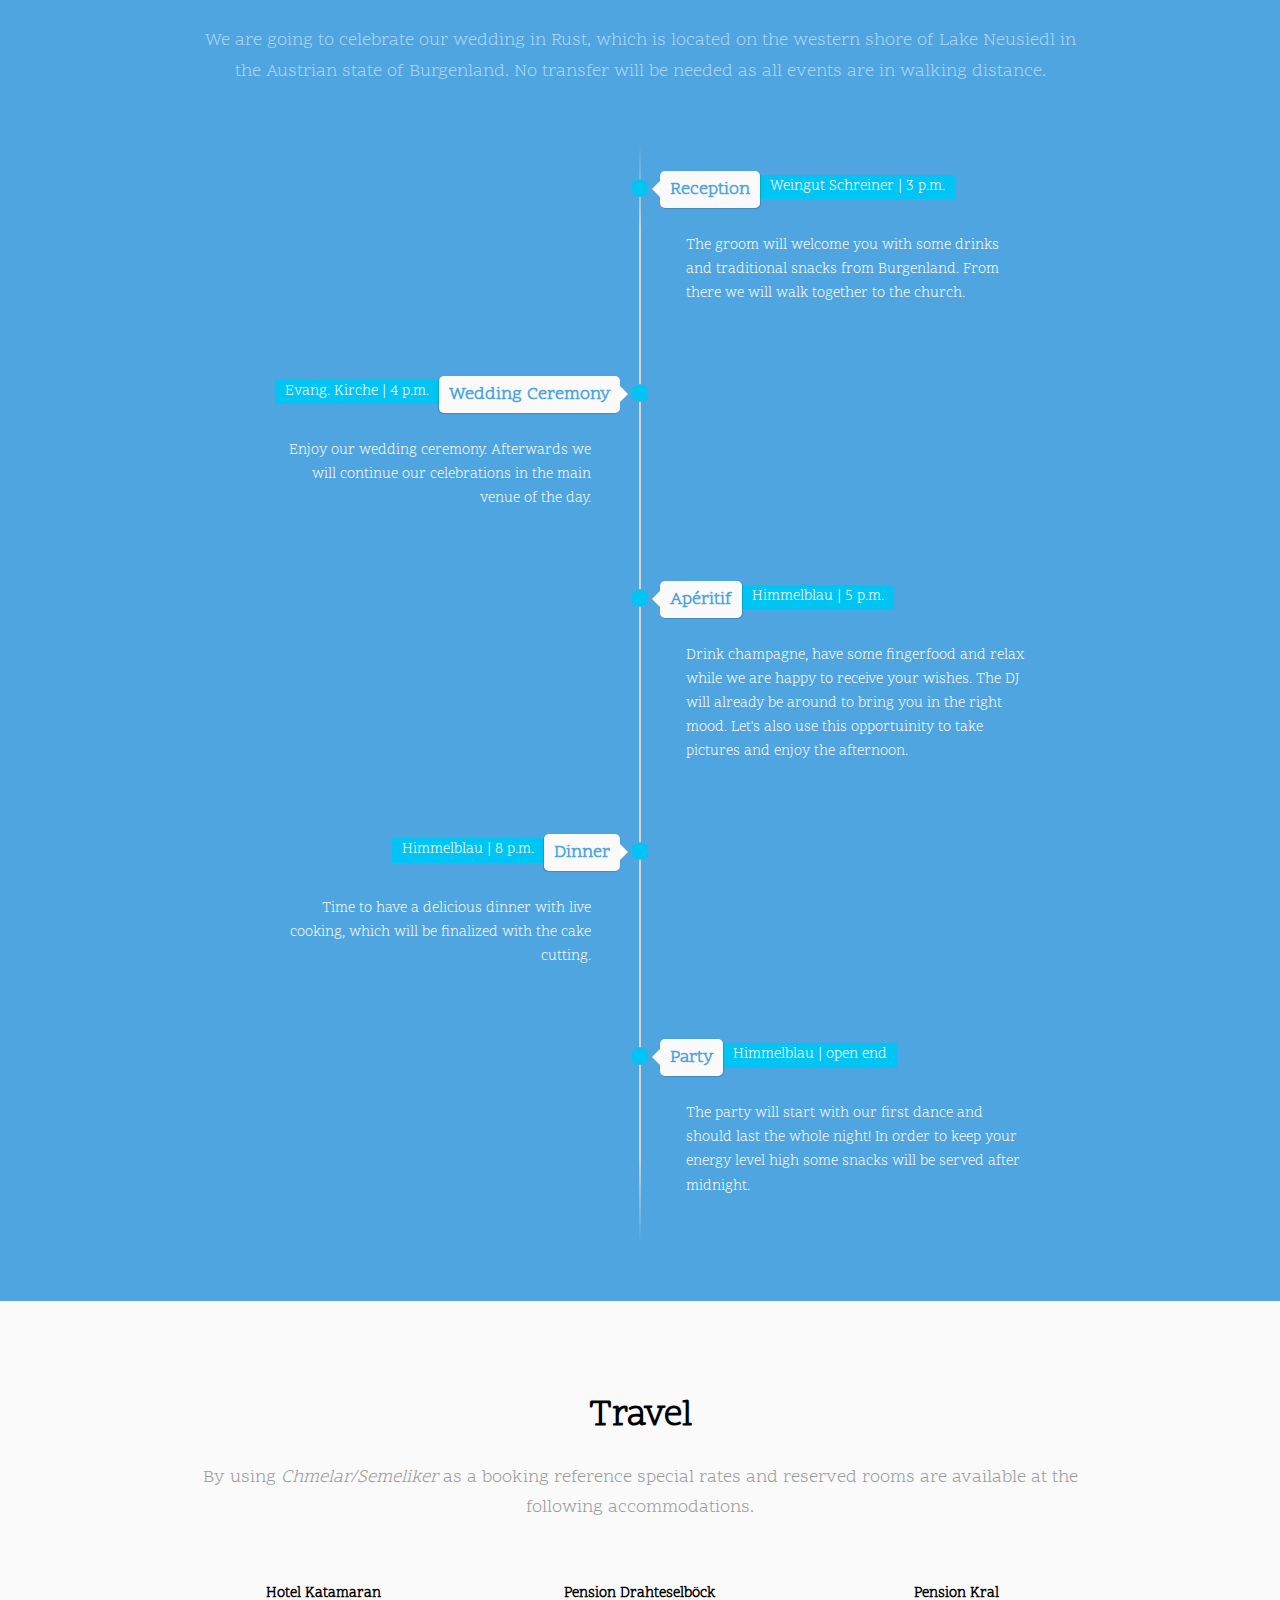
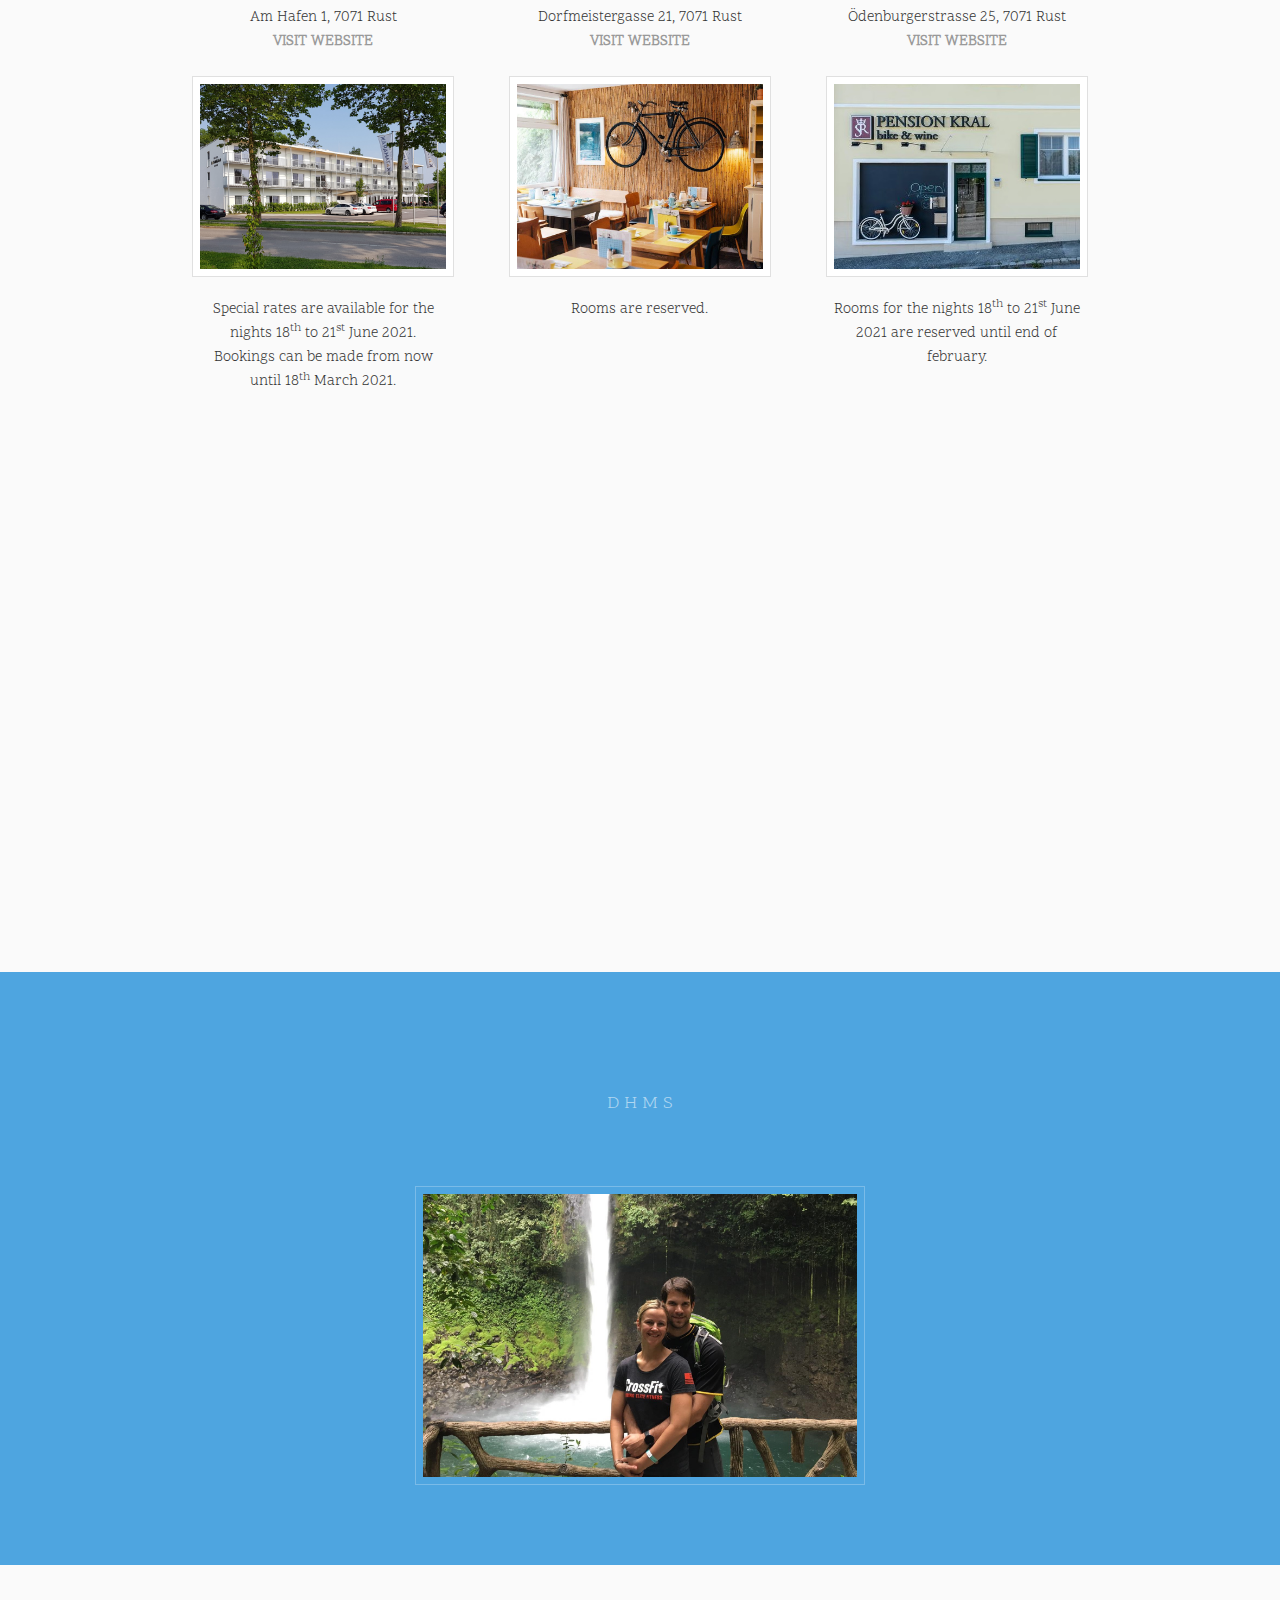
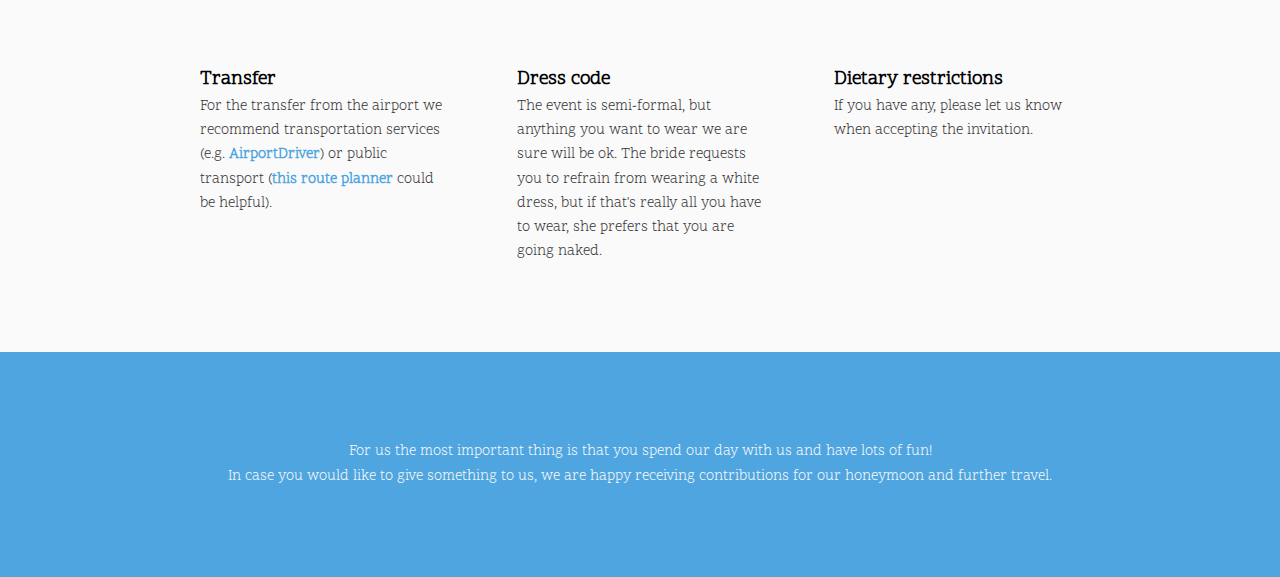
==== commit 94417938: "Update index.html" ====
--- a/index.html
+++ b/index.html
@@ -236,7 +236,7 @@
 				</div>
 				<div class="col align-left">
 					<h4>Dress code</h4>
-					<p>The event is semi-formal, but anything you want to wear we are sure will be ok. The bride requests you to refrain from wearing a white dress, but if that's really all you have to wear, she prefers that to you are going naked.</p>
+					<p>The event is semi-formal, but anything you want to wear we are sure will be ok. The bride requests you to refrain from wearing a white dress, but if that's really all you have to wear, she prefers that you are going naked.</p>
 				</div>
 				<!-- <div class="col align-left">
 					<h4>Contact details</h4>
--- a/assets/css/main.css
+++ b/assets/css/main.css
@@ -1656,7 +1656,7 @@
 		margin: 0 0 2em 0;
 	}
 
-	h1, h2, h3, h4, h5, h6 {
+	h1, h2, h3, h6 {
 		font-weight: 700;
 		line-height: 1.5;
 		margin: 0 0 1em 0;
@@ -1721,7 +1721,10 @@
 		}
 
 	h4 {
-		font-size: 1.5em;
+		font-size: 1.3em;
+		margin: 0.7em 0 0 0;
+		font-weight: 700;
+		line-height: 1.5;
 	}
 
 	h5 {
@@ -2908,7 +2911,8 @@
 			}
 
 			.wrapper.style1 a {
-				color: #000;
+				color: #4EA5E0;
+				font-weight: bold;
 			}
 
 				.wrapper.style1 a:hover {
@@ -3295,7 +3299,7 @@
 			}
 
 			.wrapper.style2 header p {
-				color: #67b2e4;
+				color: #aed6f1;
 			}
 
 			.wrapper.style2 table tbody tr {
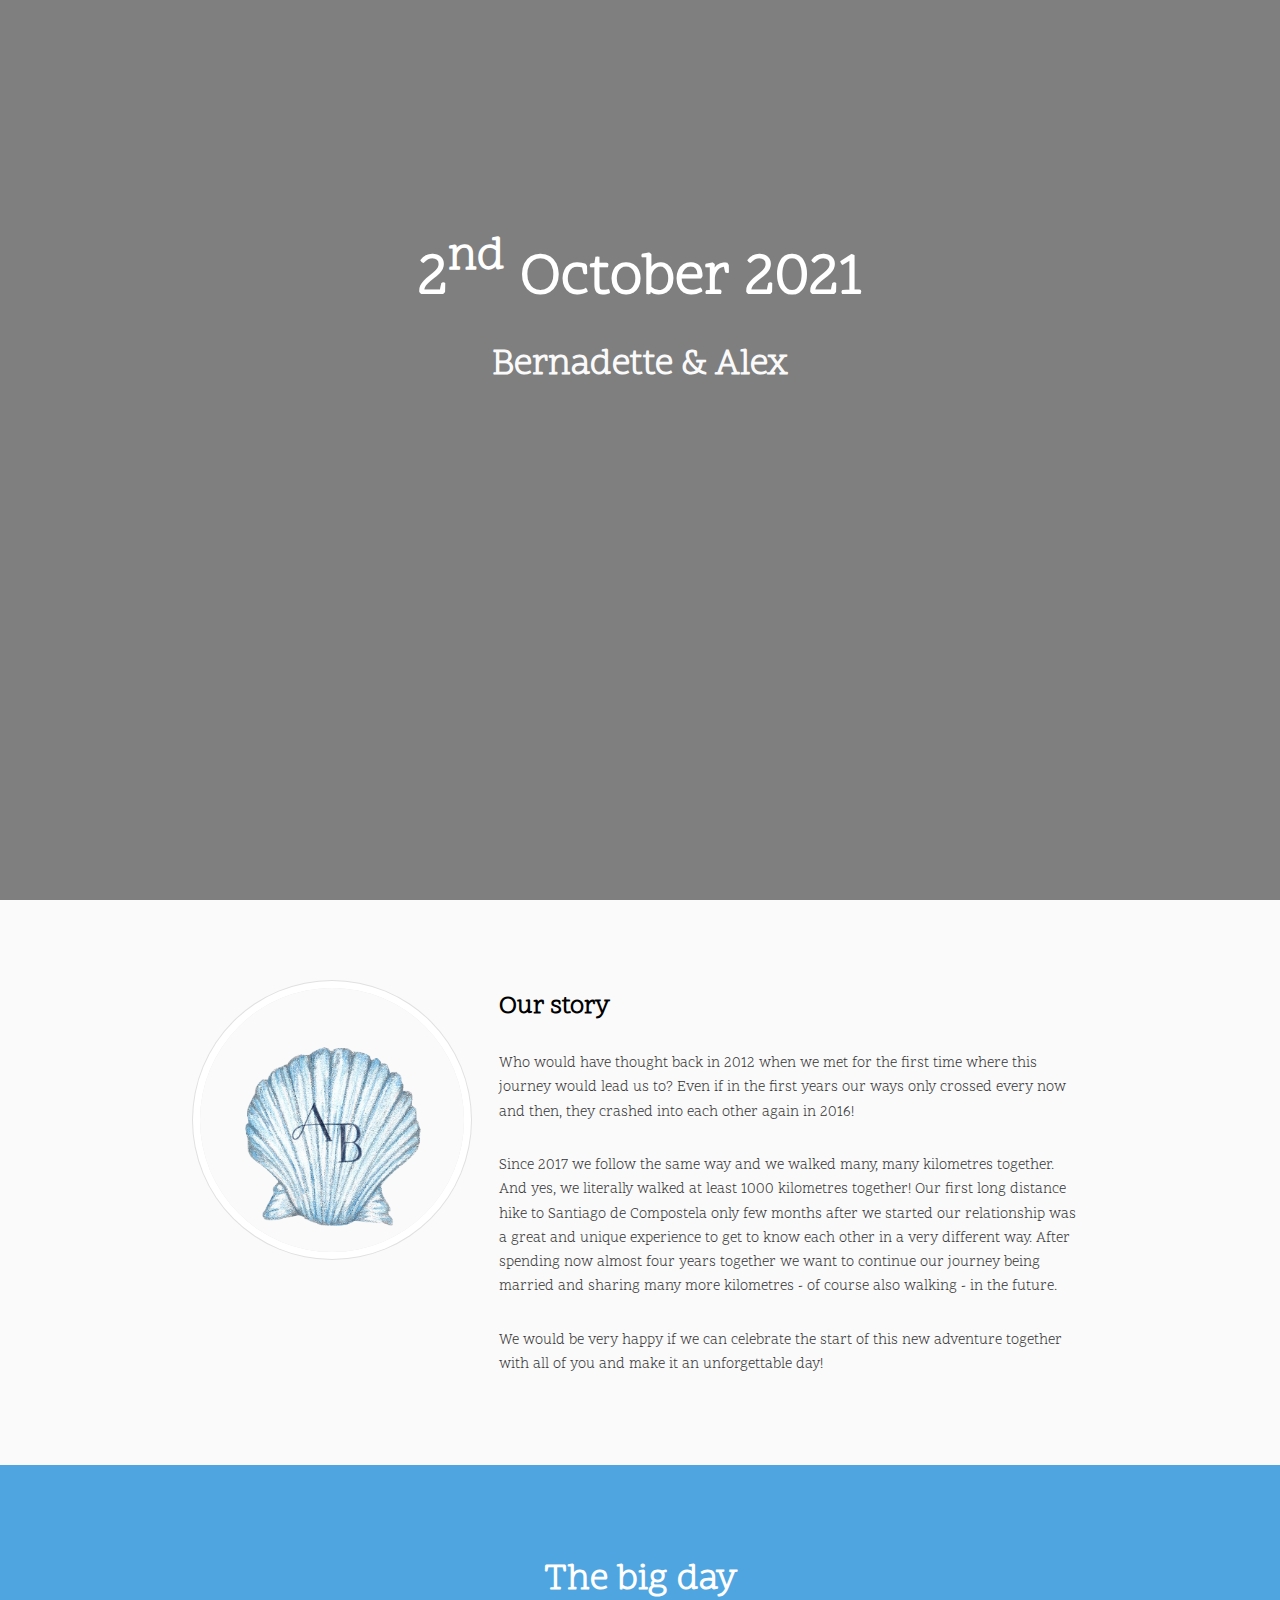
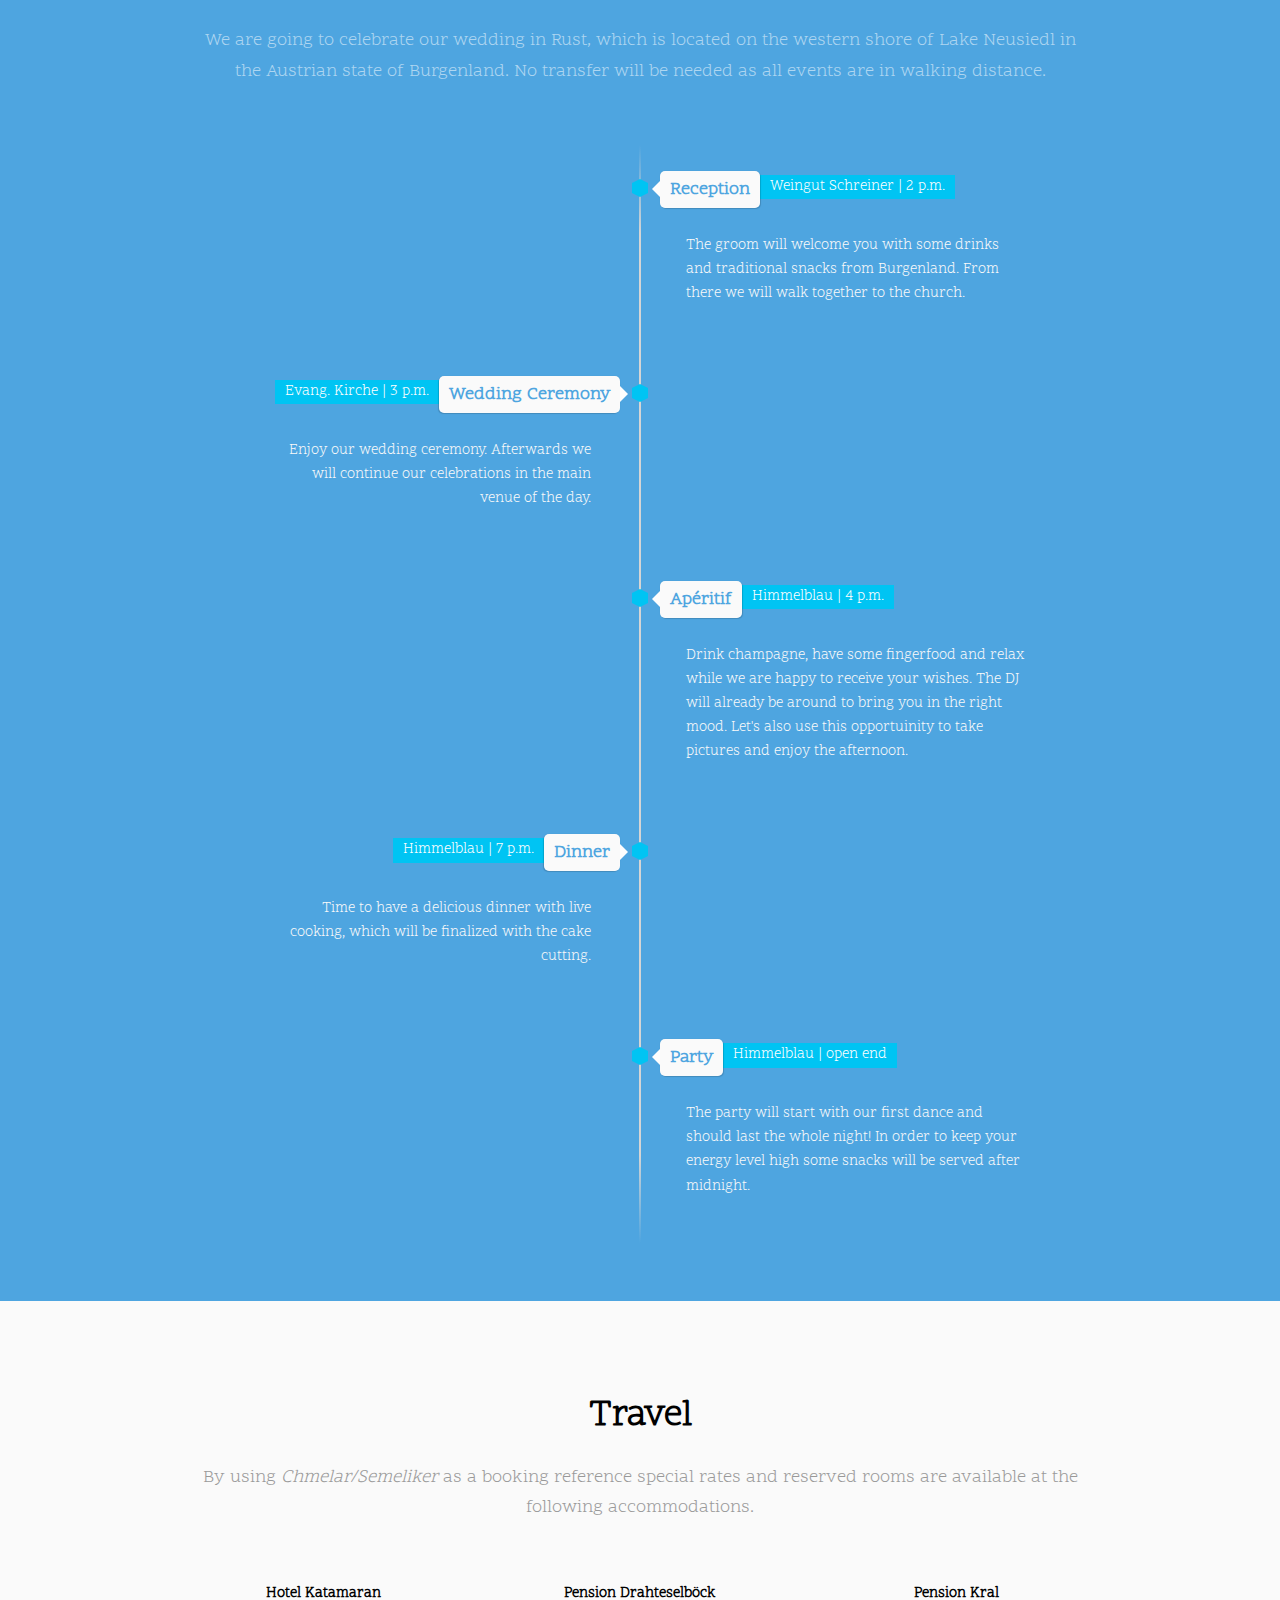
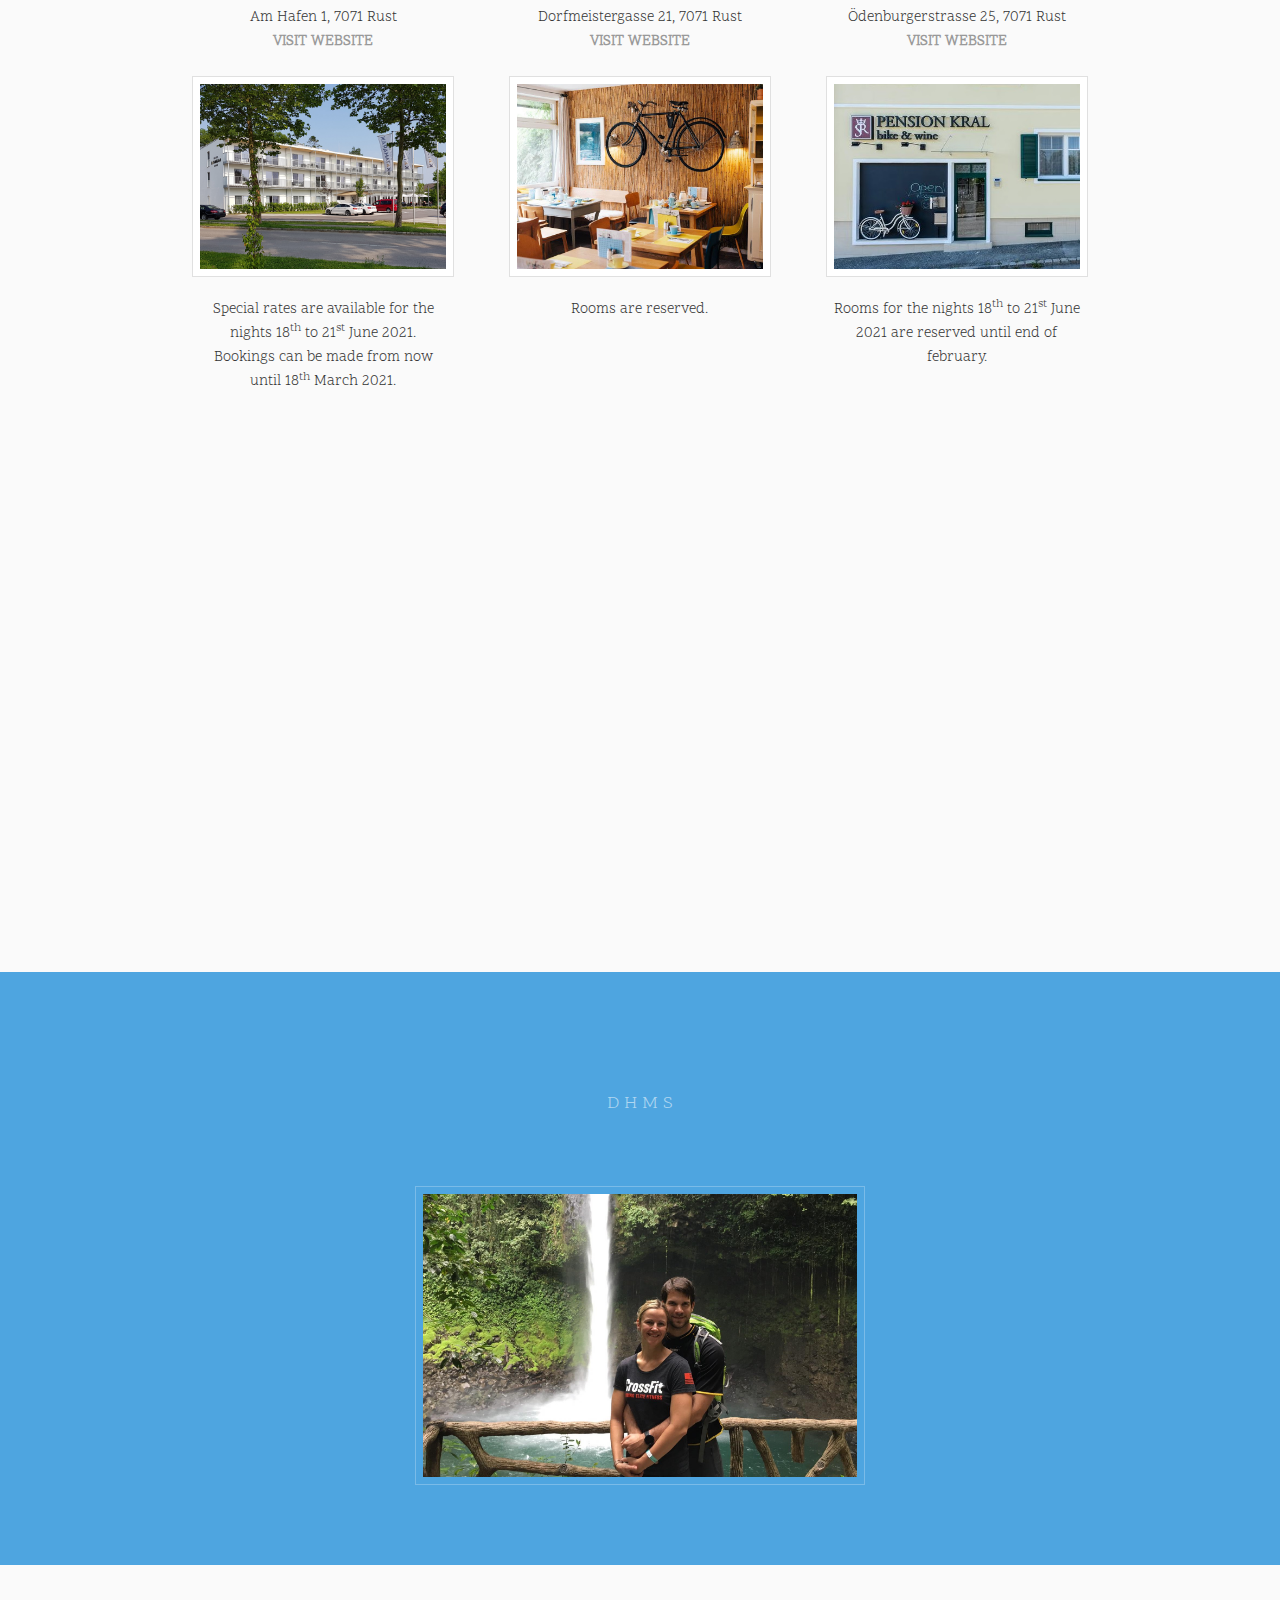
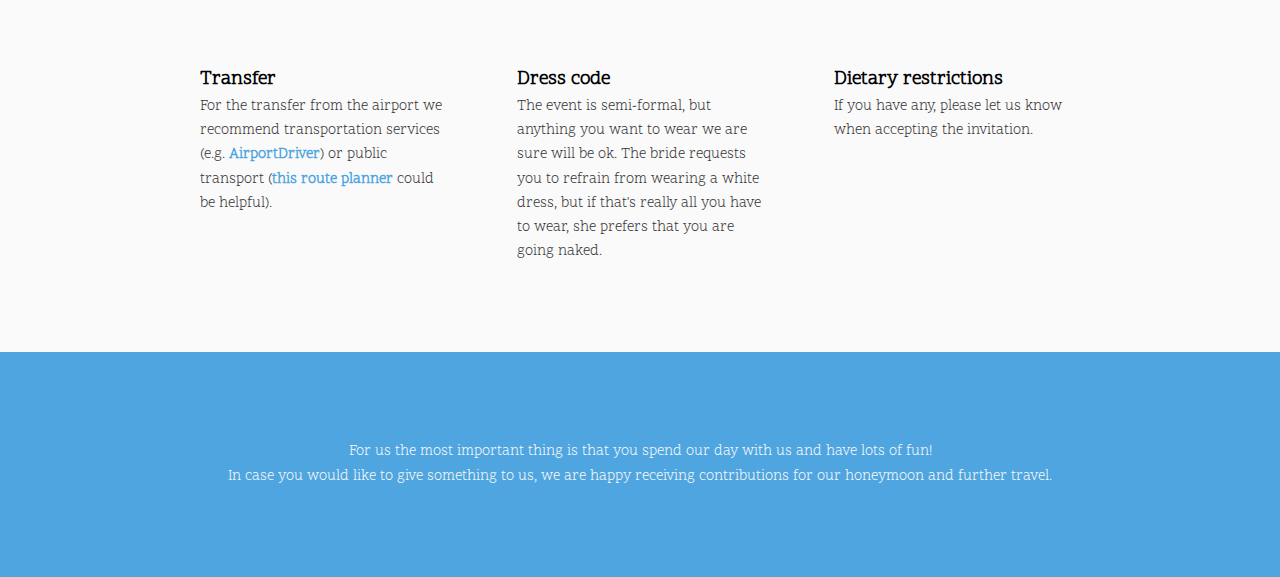
==== commit 3293451d: "Update index.html" ====
--- a/index.html
+++ b/index.html
@@ -19,7 +19,7 @@
 	<section id="banner">
 		<div class="inner">
 			<header>
-				<h1>19<sup>th</sup> June 2021</h1>
+				<h1>2<sup>nd</sup> October 2021</h1>
 				<h2>Bernadette & Alex</h2>
 			</header>
 		</div>
@@ -80,7 +80,7 @@
 									<div class="flag-wrapper">
 										<span class="hexa"></span>
 										<span class="flag">Reception</span>
-										<span class="time-wrapper"><span class="time">Weingut Schreiner | 3
+										<span class="time-wrapper"><span class="time">Weingut Schreiner | 2
 												p.m.</span></span>
 									</div>
 									<div class="desc">The groom will welcome you with some drinks and traditional snacks
@@ -94,7 +94,7 @@
 									<div class="flag-wrapper">
 										<span class="hexa"></span>
 										<span class="flag">Wedding Ceremony</span>
-										<span class="time-wrapper"><span class="time">Evang. Kirche | 4
+										<span class="time-wrapper"><span class="time">Evang. Kirche | 3
 												p.m.</span></span>
 									</div>
 									<div class="desc">Enjoy our wedding ceremony. Afterwards we will continue our
@@ -108,7 +108,7 @@
 									<div class="flag-wrapper">
 										<span class="hexa"></span>
 										<span class="flag">Apéritif</span>
-										<span class="time-wrapper"><span class="time">Himmelblau | 5 p.m.</span></span>
+										<span class="time-wrapper"><span class="time">Himmelblau | 4 p.m.</span></span>
 									</div>
 									<div class="desc">Drink champagne, have some fingerfood and relax while we are happy
 										to receive your wishes. The DJ will already be around to bring you in the right
@@ -123,7 +123,7 @@
 									<div class="flag-wrapper">
 										<span class="hexa"></span>
 										<span class="flag">Dinner</span>
-										<span class="time-wrapper"><span class="time">Himmelblau | 8 p.m.</span></span>
+										<span class="time-wrapper"><span class="time">Himmelblau | 7 p.m.</span></span>
 									</div>
 									<div class="desc">Time to have a delicious dinner with live cooking, which will be
 										finalized with the cake cutting.</div>
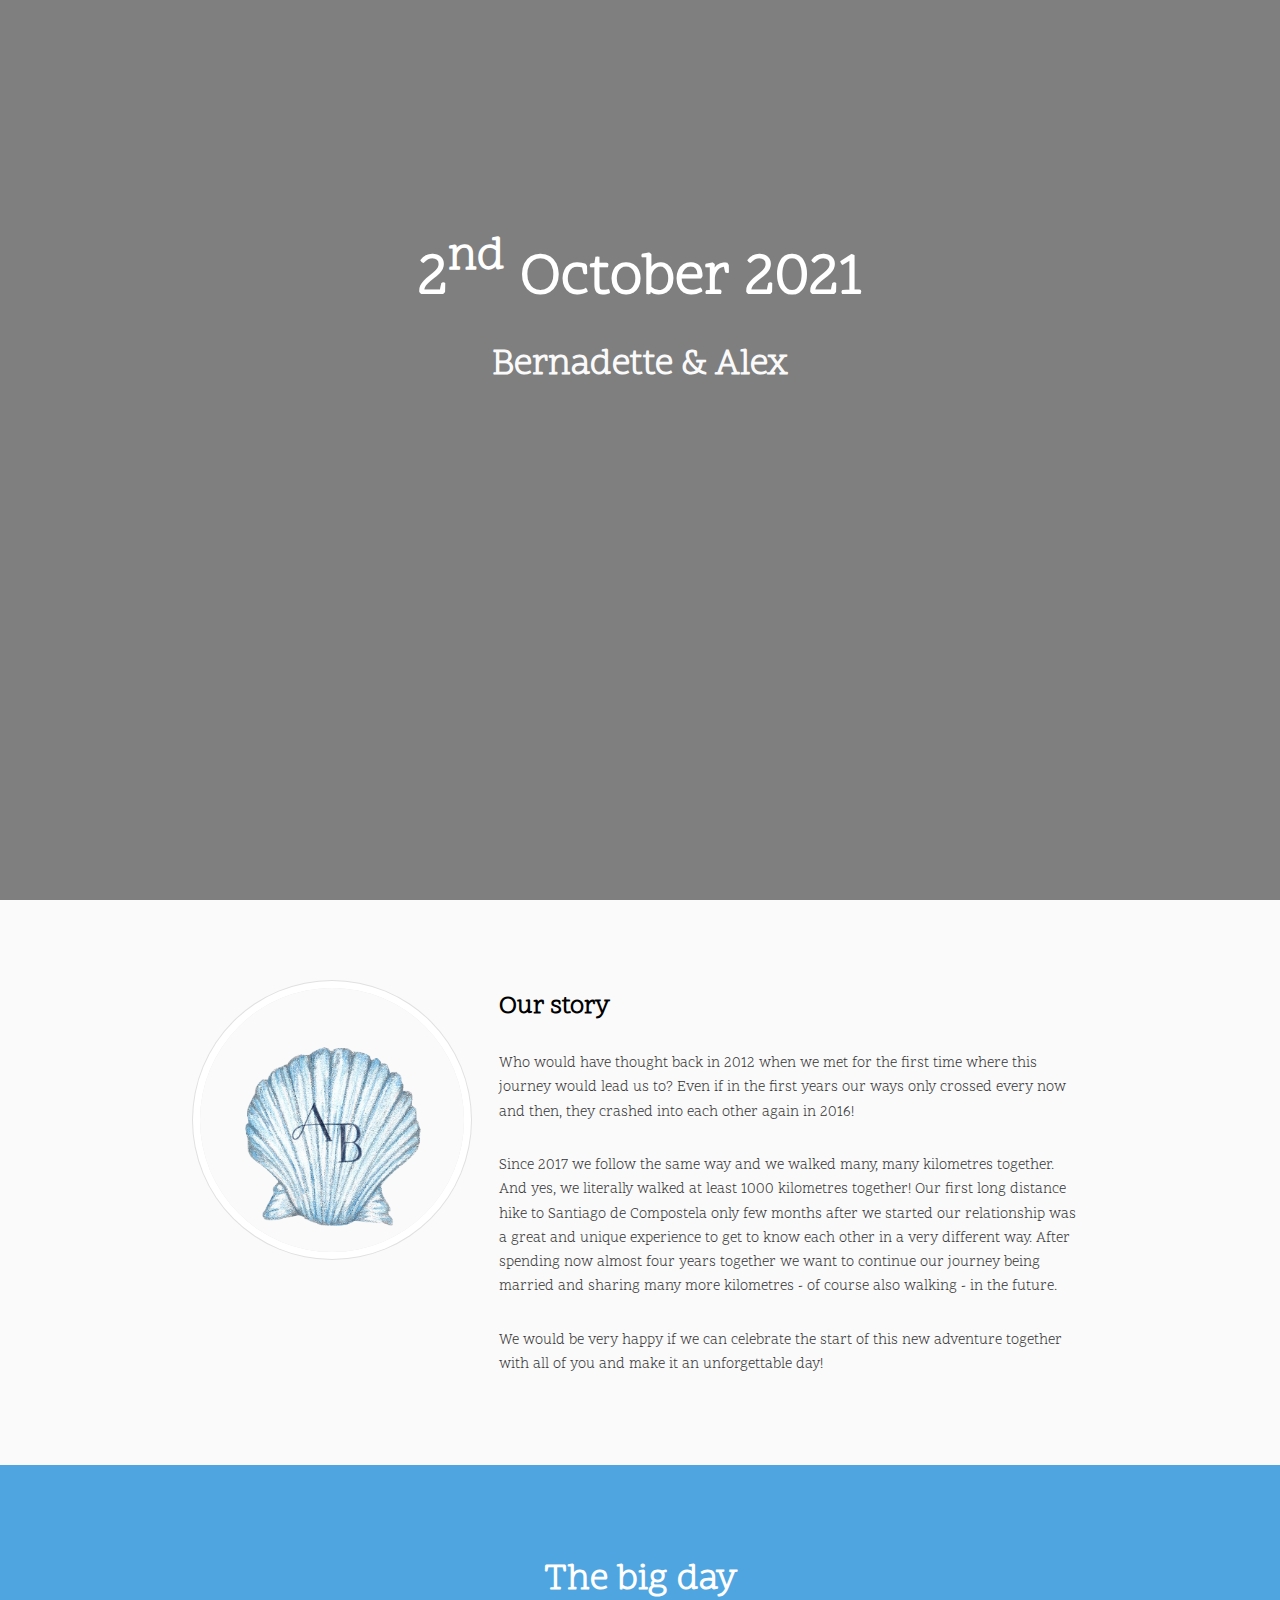
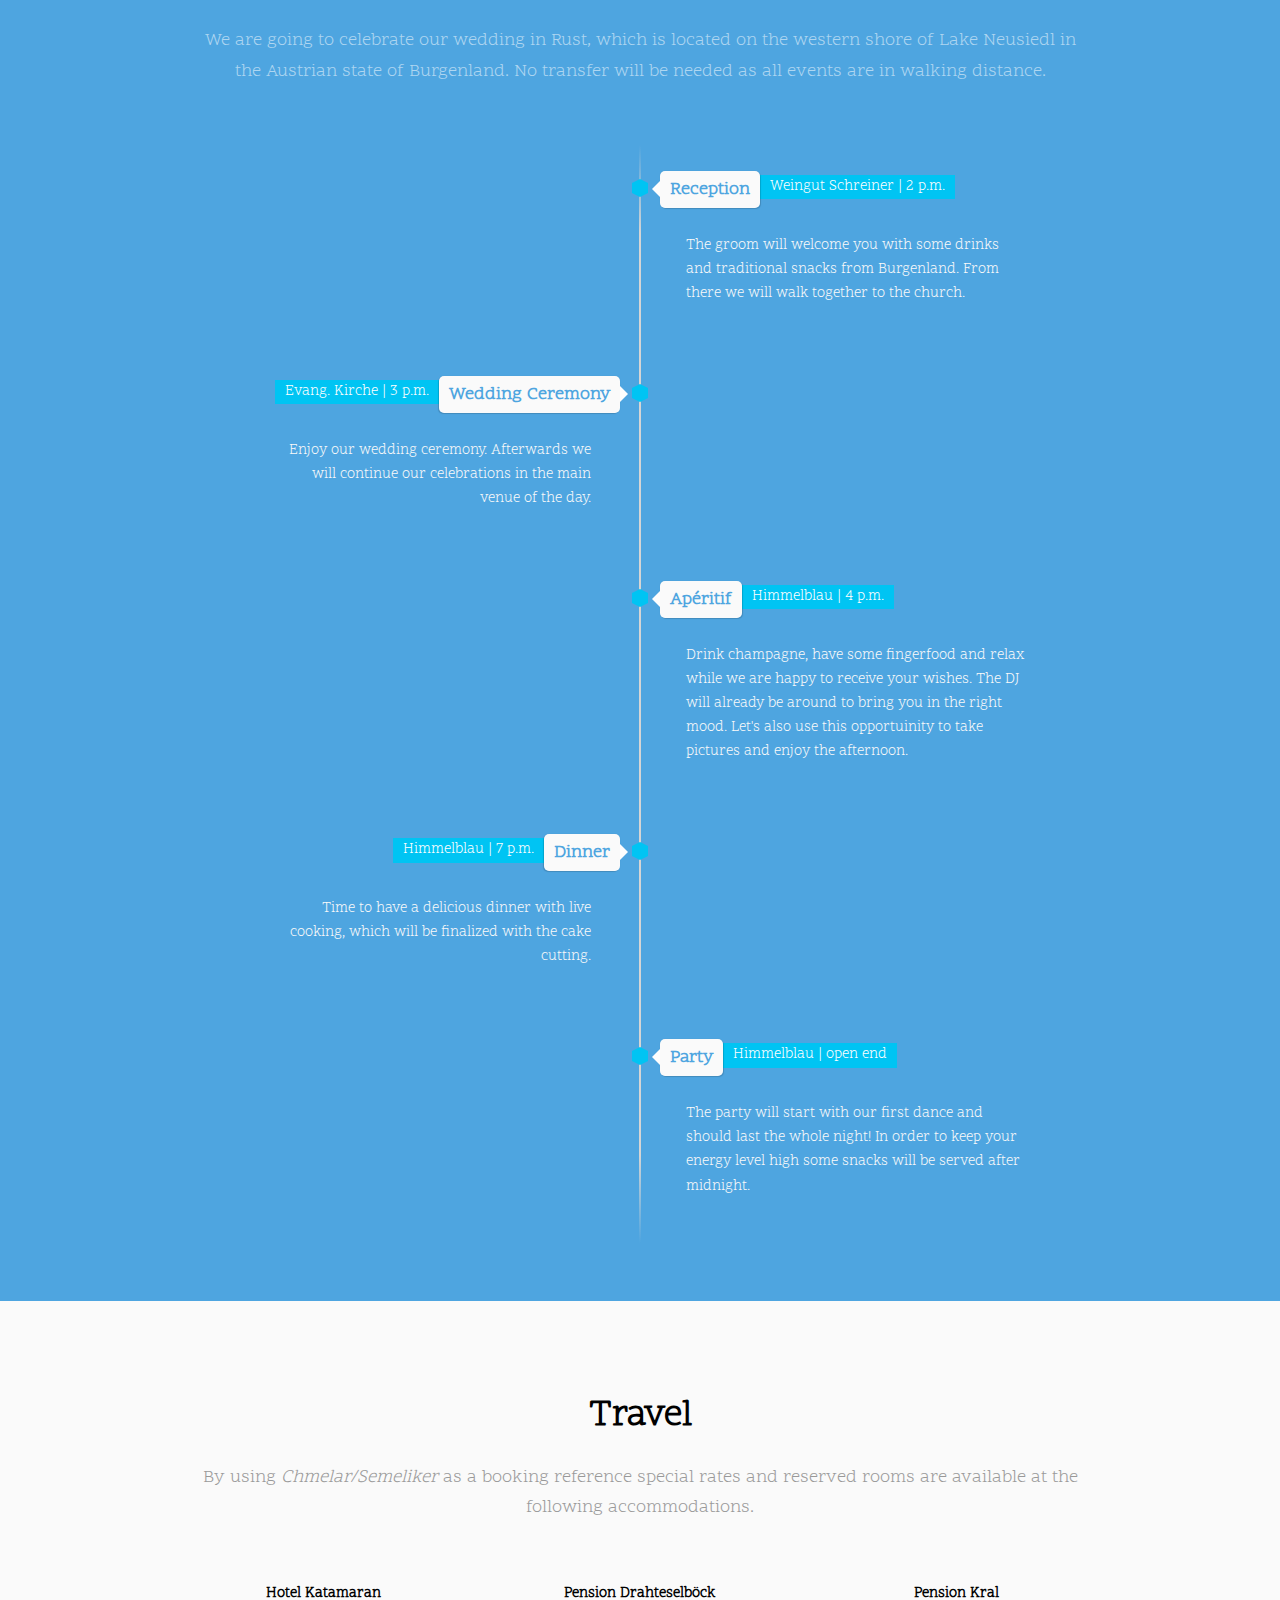
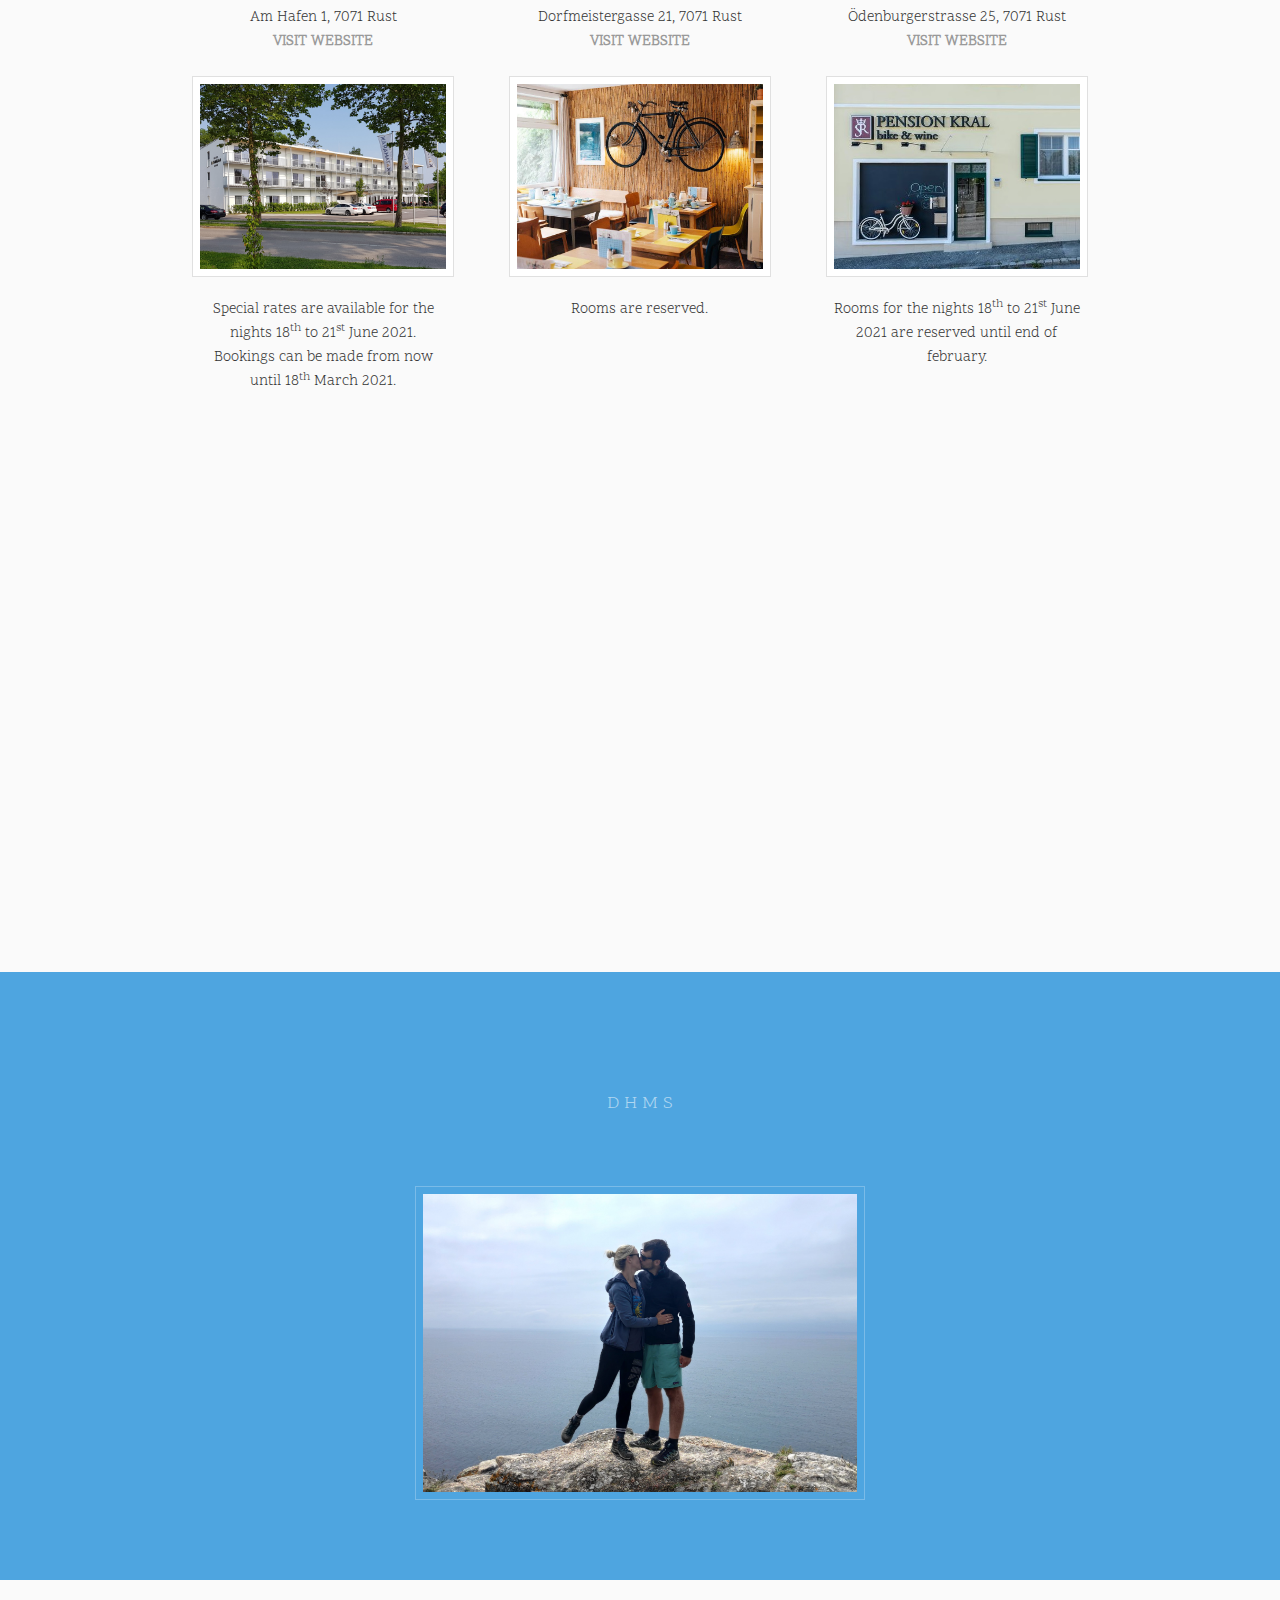
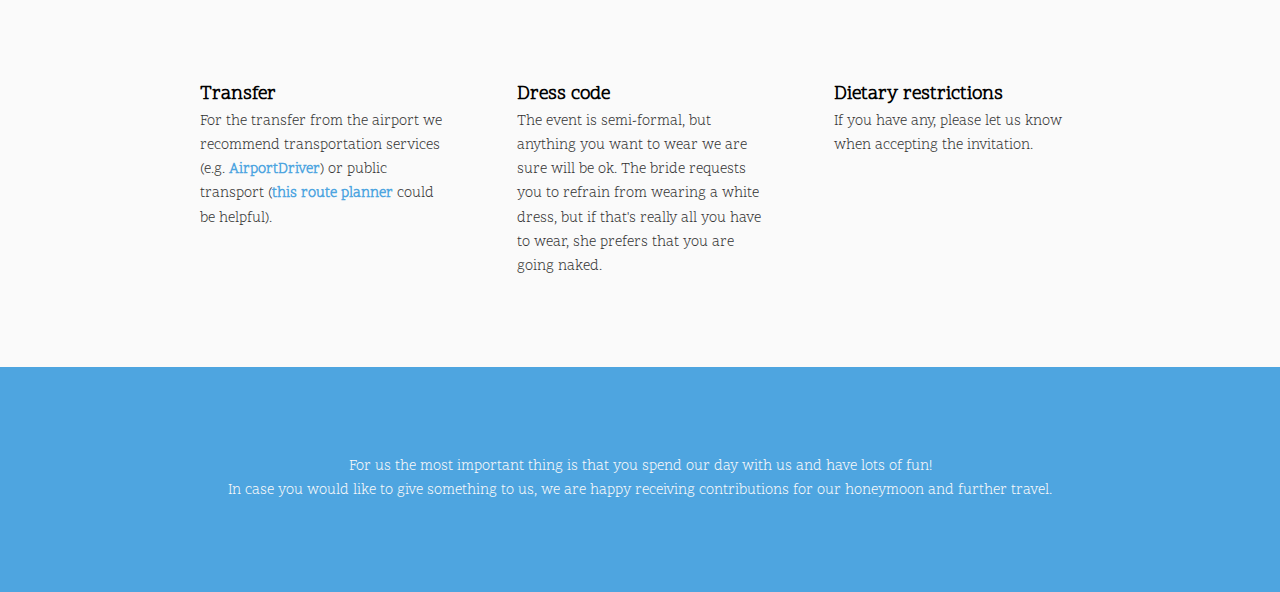
==== commit 33e40326: "Update index.html" ====
--- a/index.html
+++ b/index.html
@@ -220,7 +220,7 @@
 				<div class="box alt">
 					<div class="row 50% uniform">
 						<div class="3u"></div>
-						<div class="6u"><span class="image fit"><img src="images/CRC.jpg" alt="" /></span></div>
+						<div class="6u"><span class="image fit"><img src="images/primitivo.jpg" alt="" /></span></div>
 					</div>
 				</div>
 			</div>
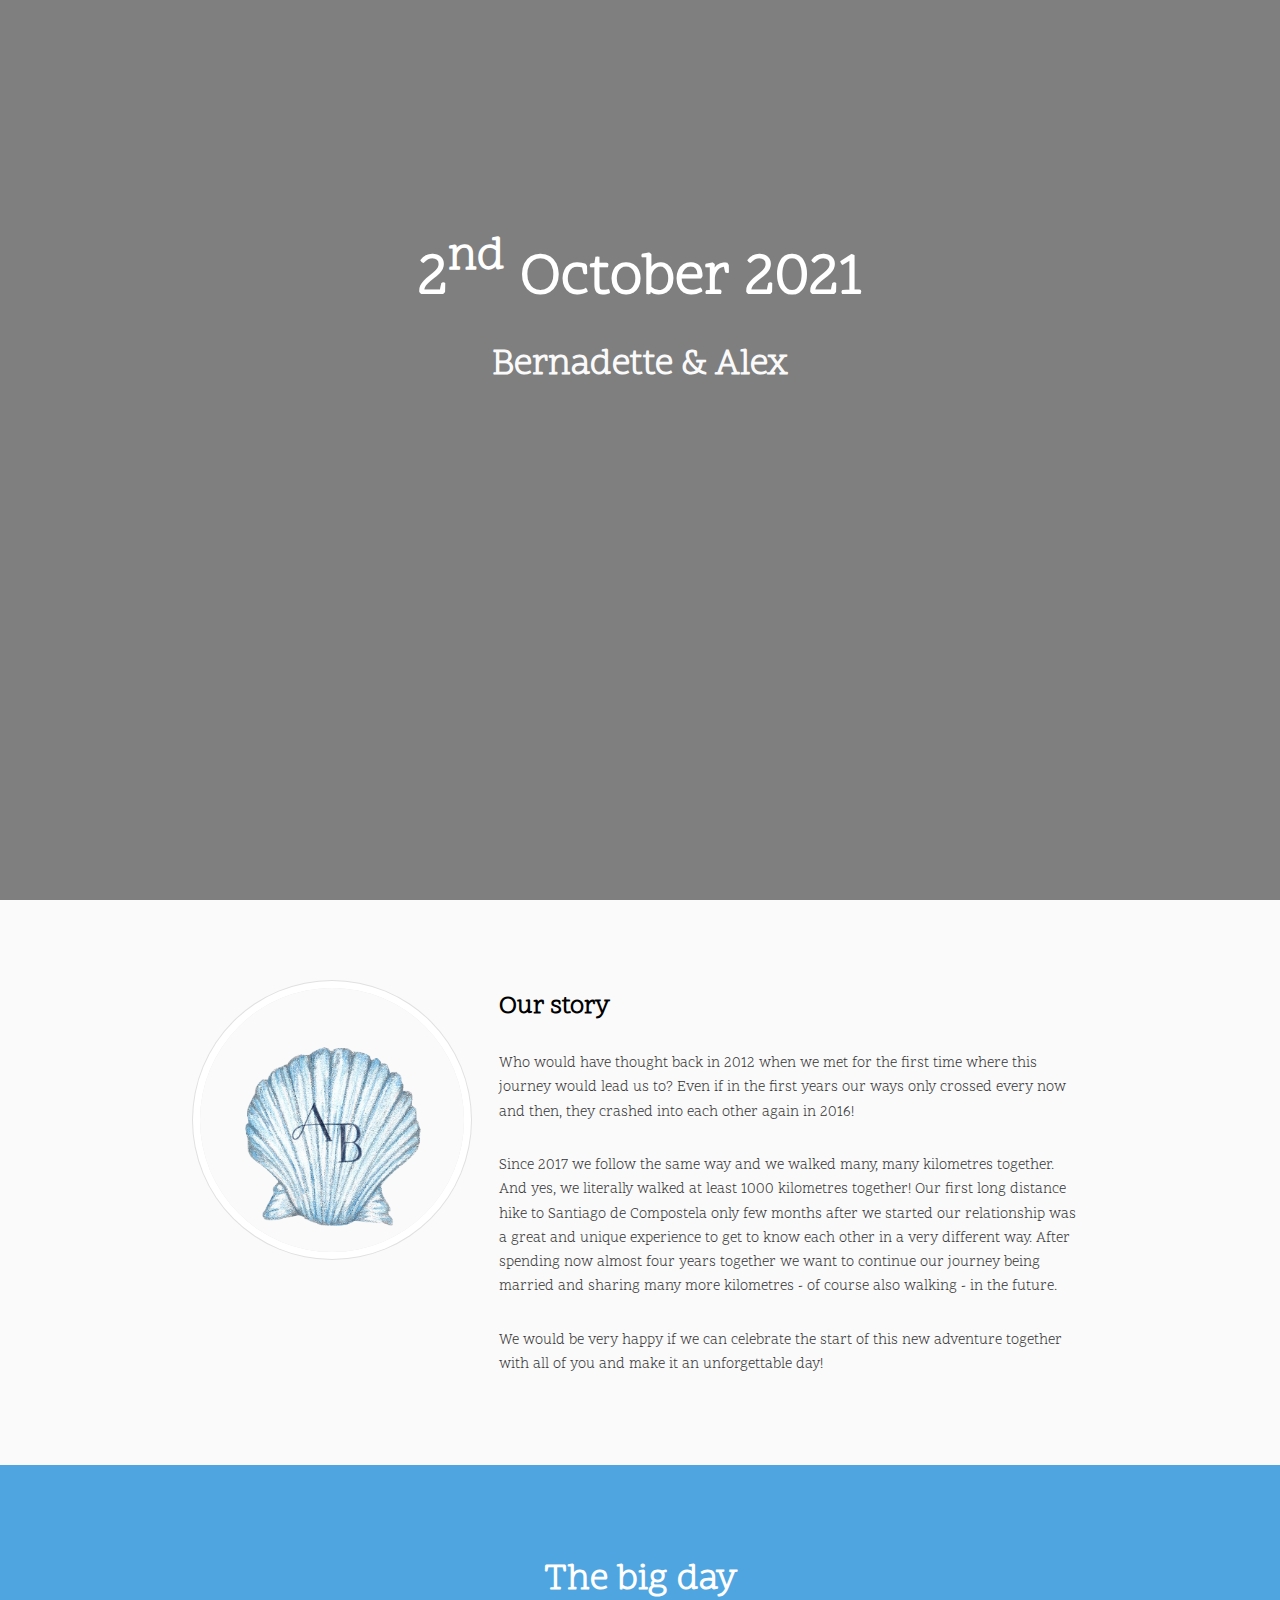
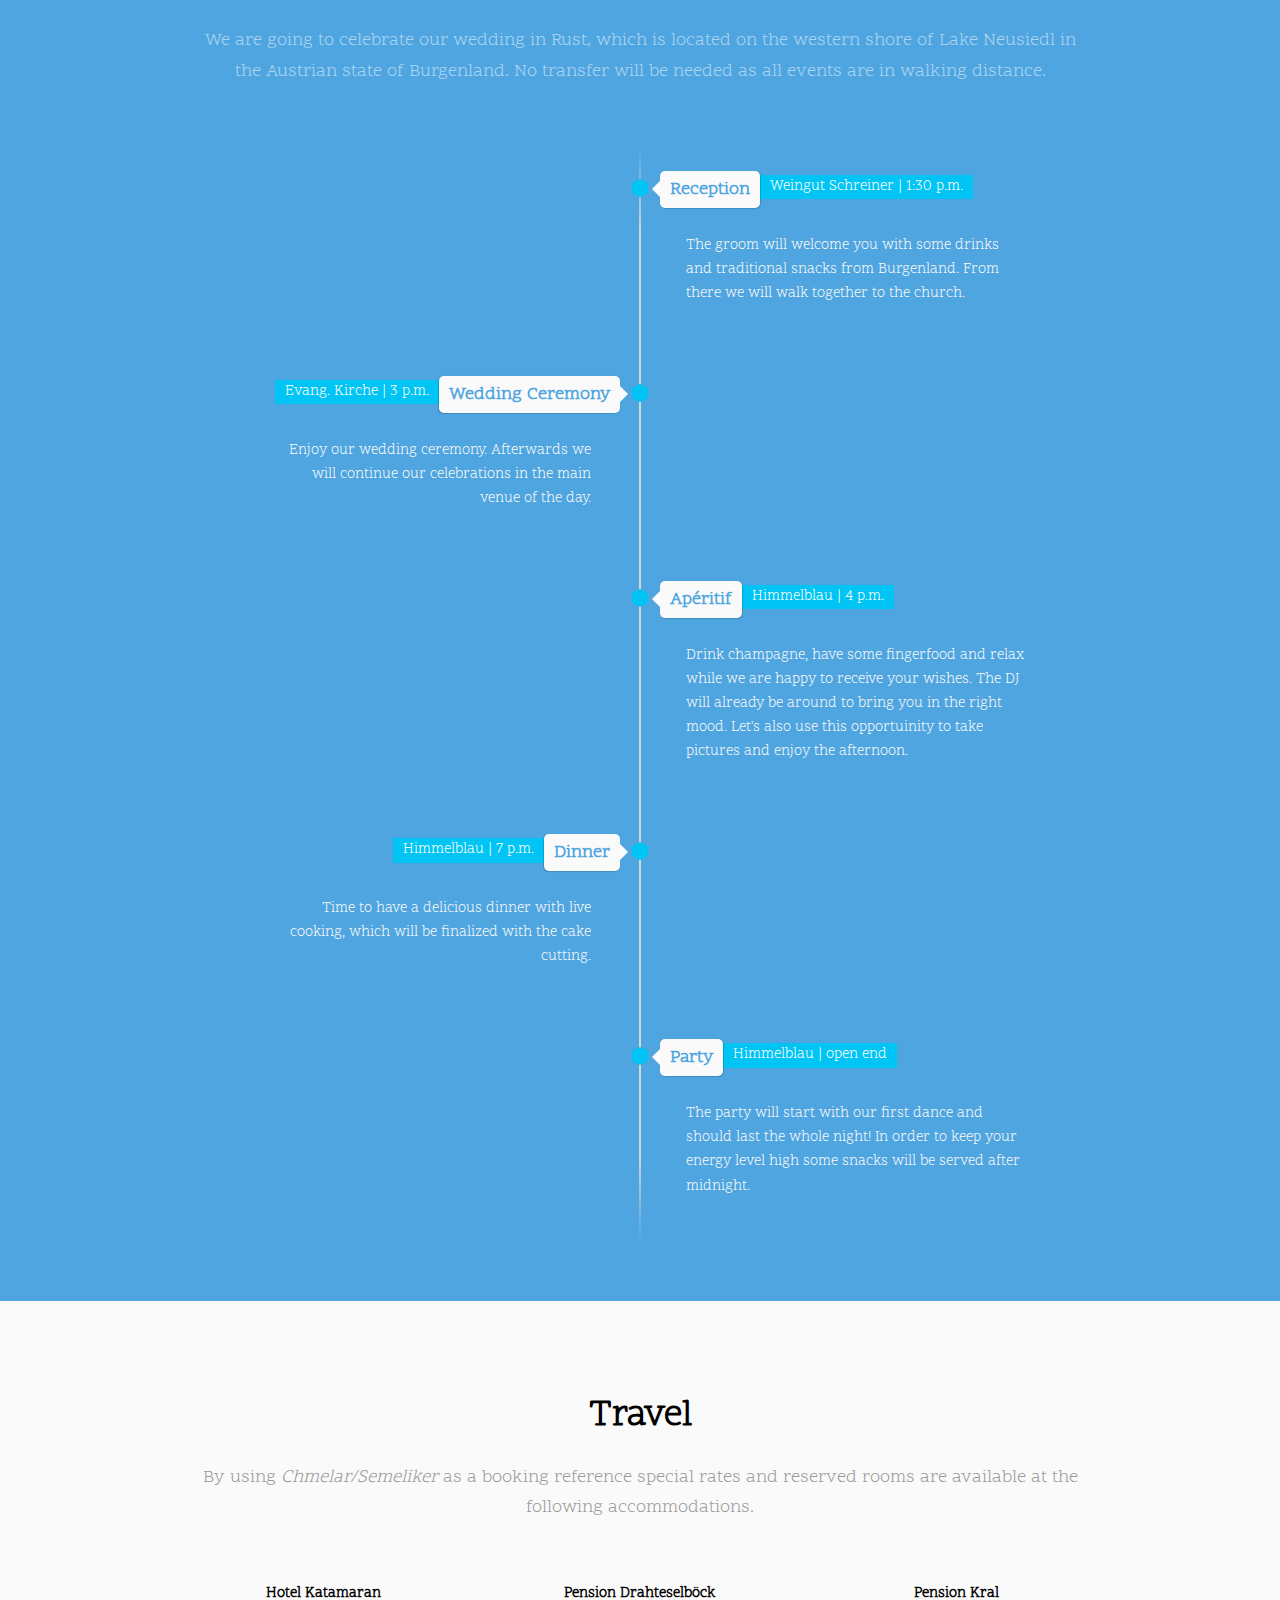
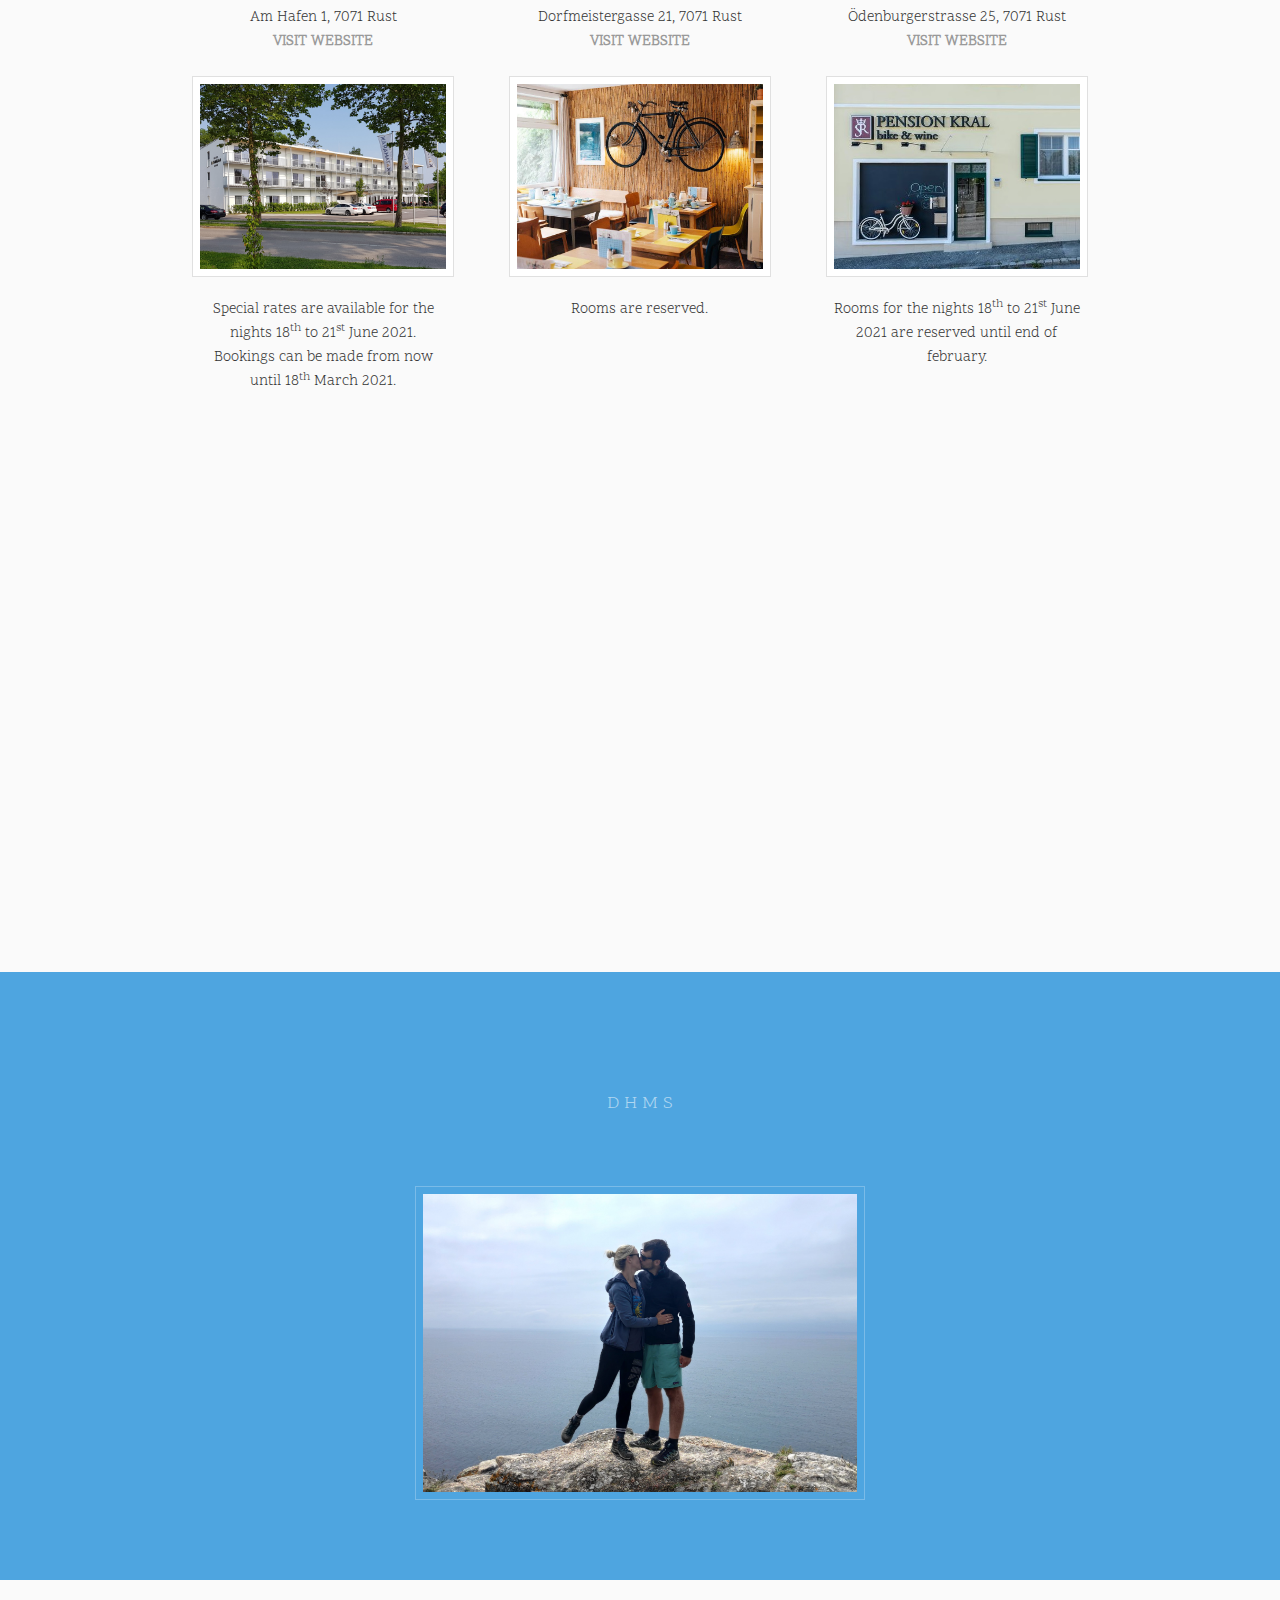
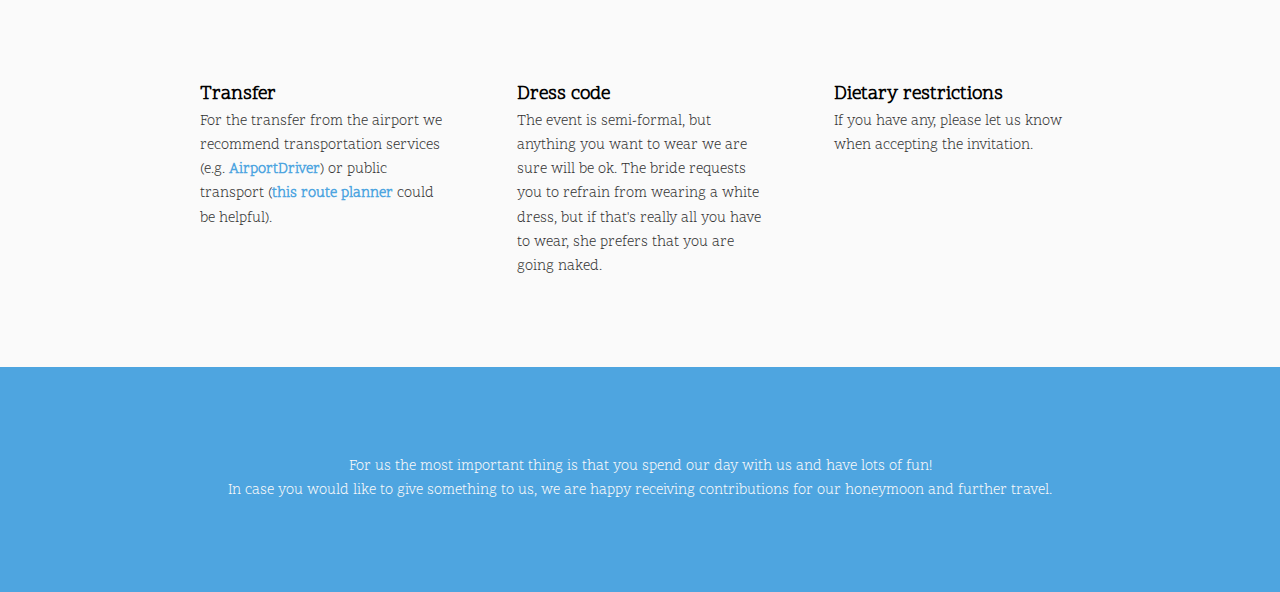
==== commit e63c3a6f: "Update index.html" ====
--- a/index.html
+++ b/index.html
@@ -80,7 +80,7 @@
 									<div class="flag-wrapper">
 										<span class="hexa"></span>
 										<span class="flag">Reception</span>
-										<span class="time-wrapper"><span class="time">Weingut Schreiner | 2
+										<span class="time-wrapper"><span class="time">Weingut Schreiner | 1:30
 												p.m.</span></span>
 									</div>
 									<div class="desc">The groom will welcome you with some drinks and traditional snacks
